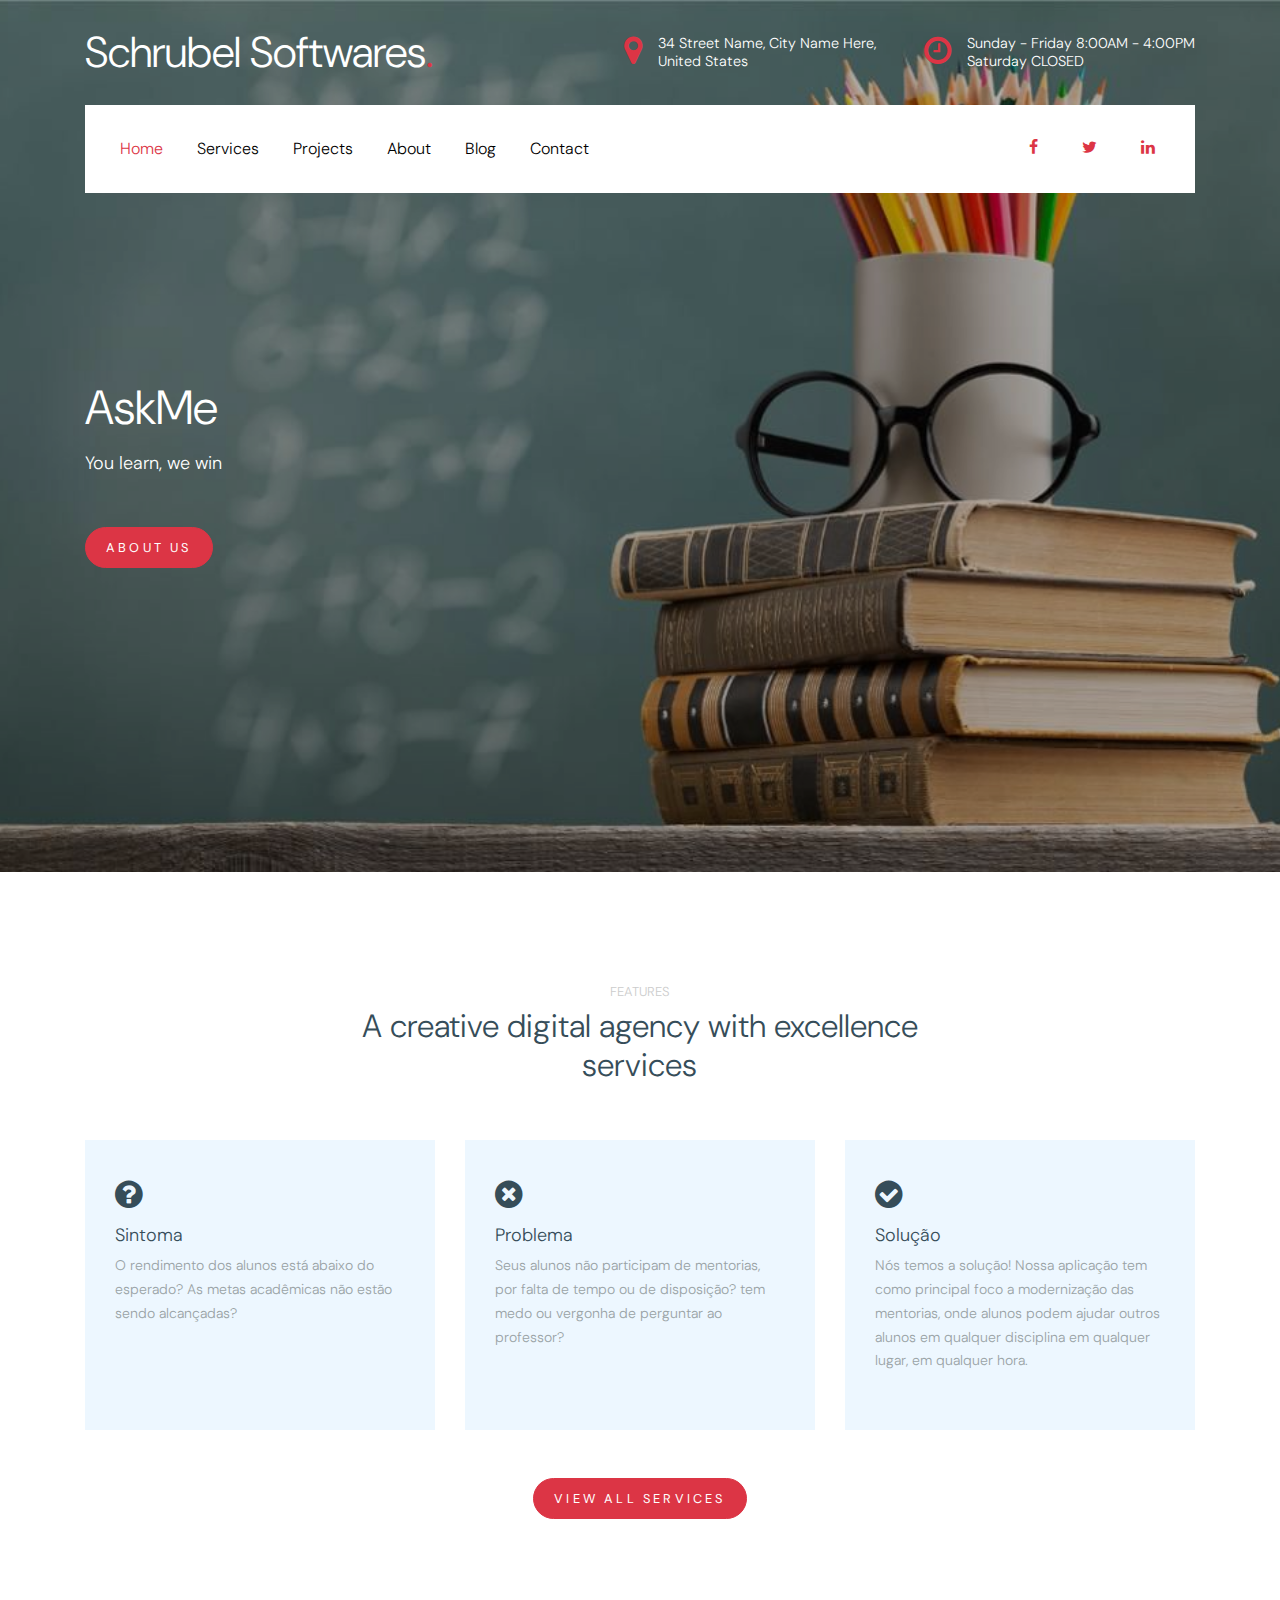
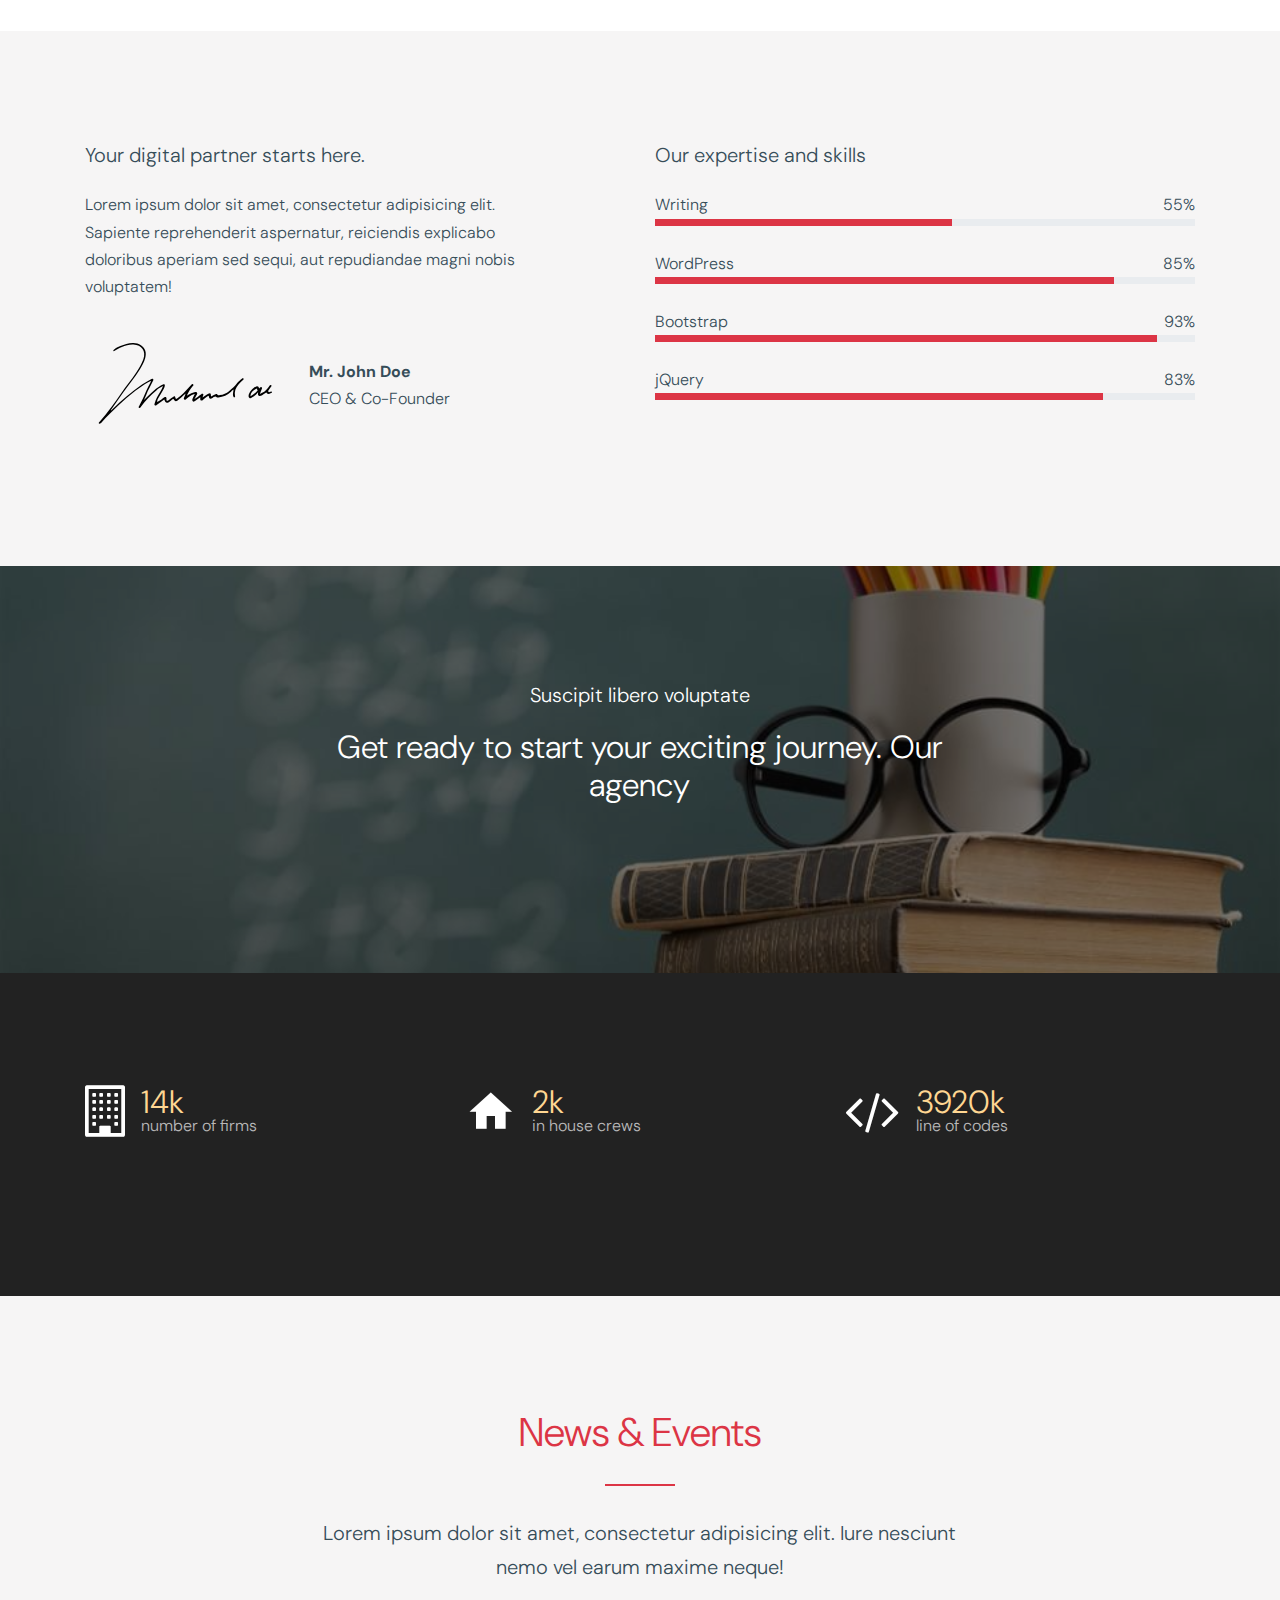
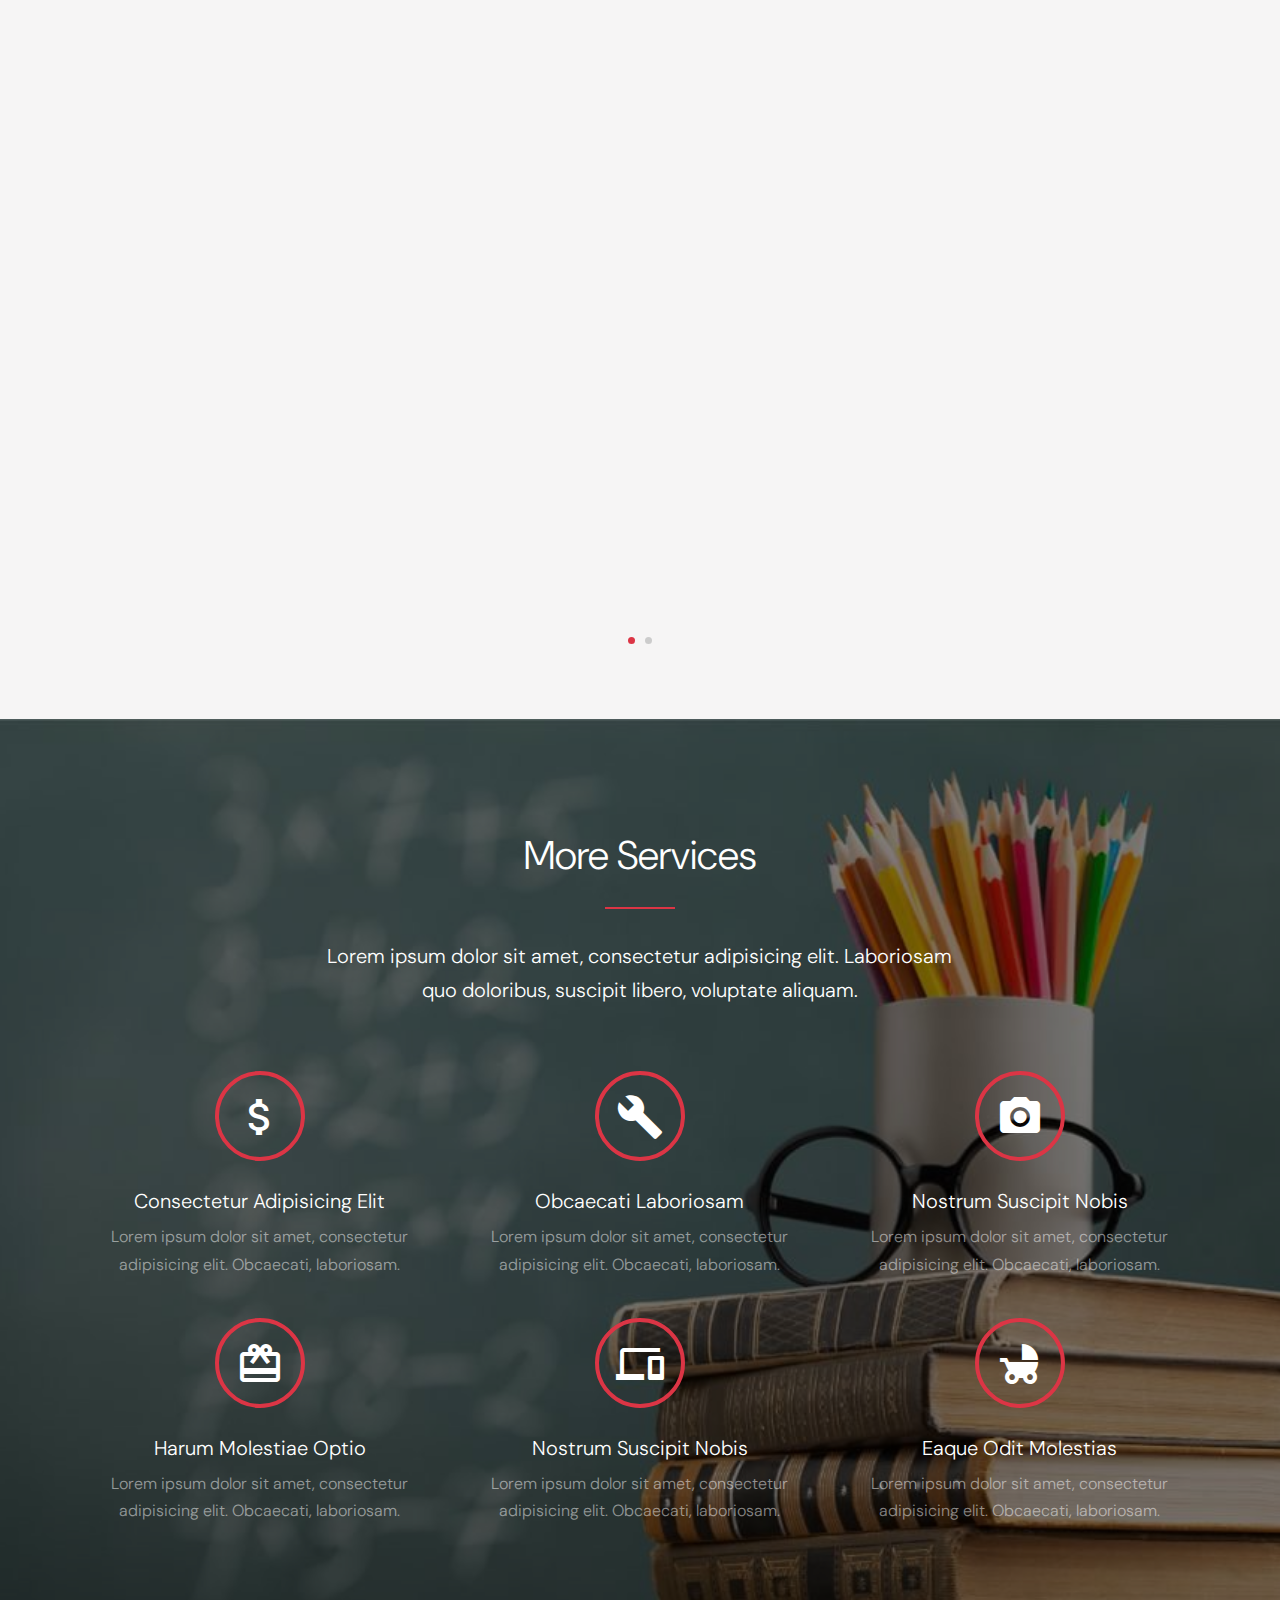
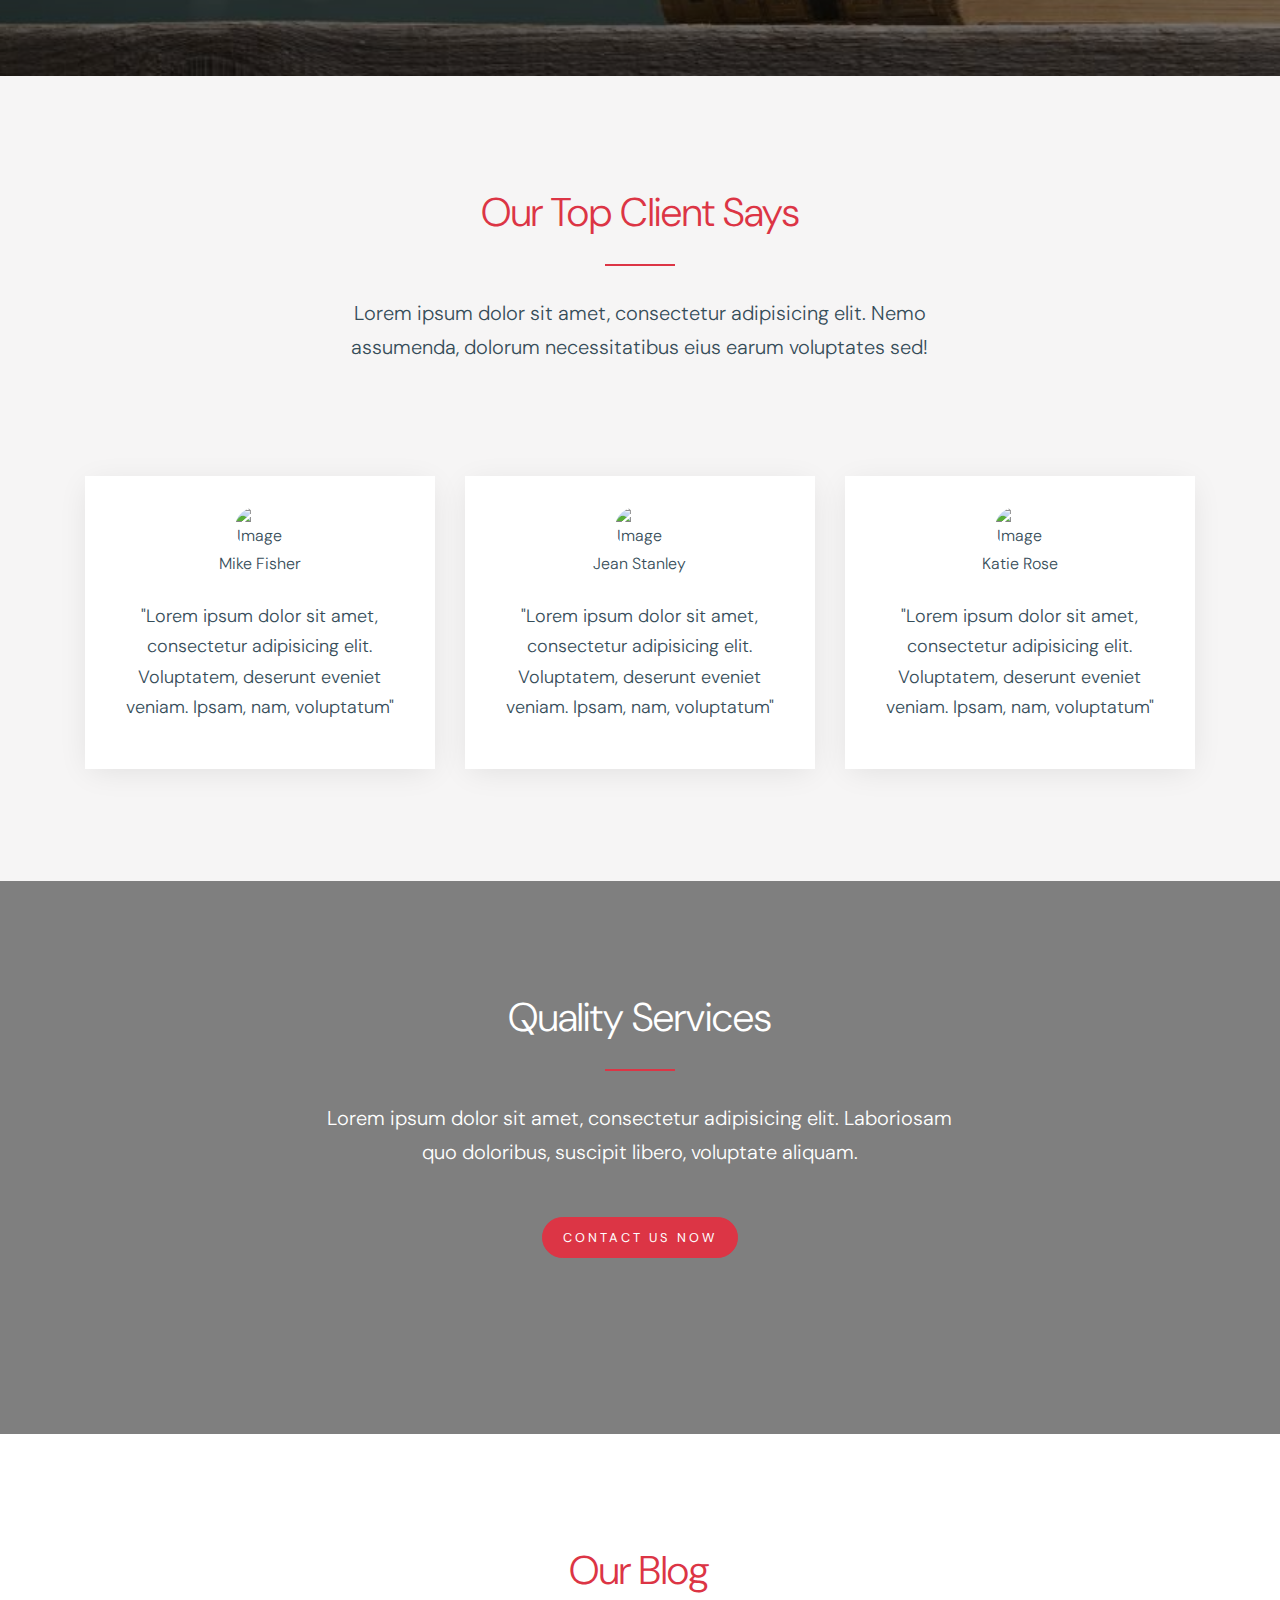
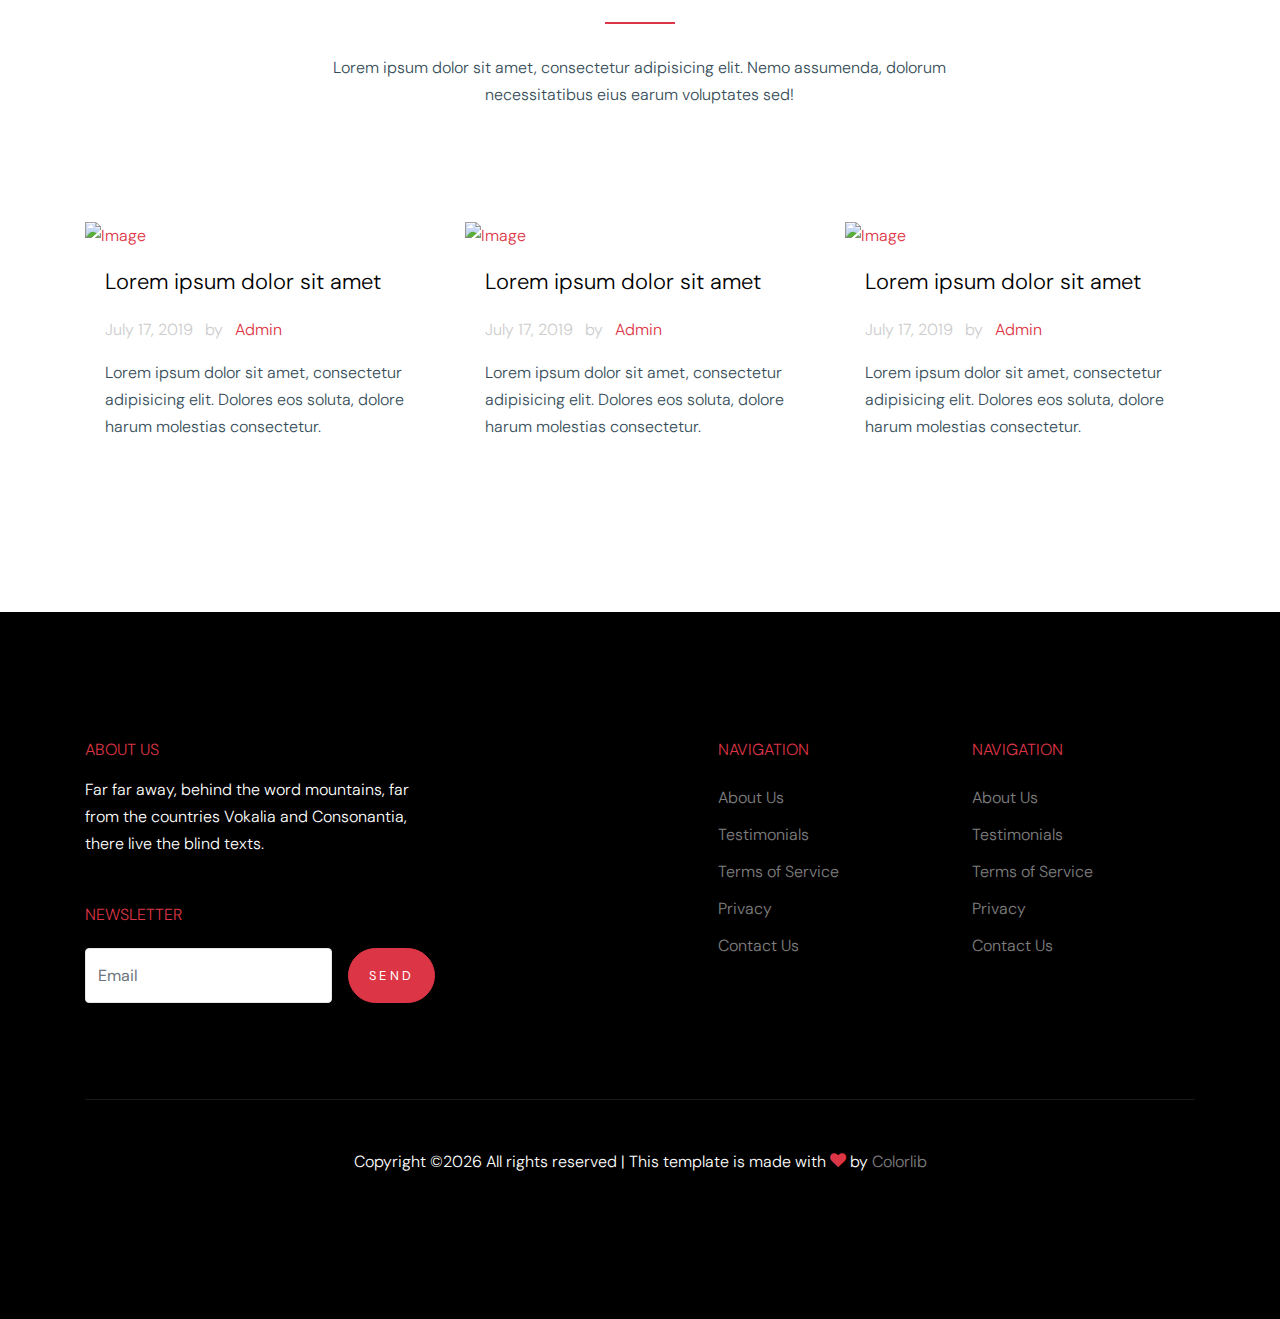
==== index.html @ fd8e3803 "add archives" ====
<!doctype html>
<html lang="en">

  <head>
    <title>Noxen &mdash; Website Template by Colorlib</title>
    <meta charset="utf-8">
    <meta name="viewport" content="width=device-width, initial-scale=1, shrink-to-fit=no">

    <link href="https://fonts.googleapis.com/css?family=DM+Sans:300,400,700&display=swap" rel="stylesheet">

    <link rel="stylesheet" href="fonts/icomoon/style.css">

    <link rel="stylesheet" href="css/bootstrap.min.css">
    <link rel="stylesheet" href="css/bootstrap-datepicker.css">
    <link rel="stylesheet" href="css/jquery.fancybox.min.css">
    <link rel="stylesheet" href="css/owl.carousel.min.css">
    <link rel="stylesheet" href="css/owl.theme.default.min.css">
    <link rel="stylesheet" href="fonts/flaticon/font/flaticon.css">
    <link rel="stylesheet" href="css/aos.css">

    <!-- MAIN CSS -->
    <link rel="stylesheet" href="css/style.css">

  </head>

  <body data-spy="scroll" data-target=".site-navbar-target" data-offset="300">

    
    <div class="site-wrap" id="home-section">

      <div class="site-mobile-menu site-navbar-target">
        <div class="site-mobile-menu-header">
          <div class="site-mobile-menu-close mt-3">
            <span class="icon-close2 js-menu-toggle"></span>
          </div>
        </div>
        <div class="site-mobile-menu-body"></div>
      </div>



      <header class="site-navbar site-navbar-target" role="banner">

        <div class="container mb-3">
          <div class="d-flex align-items-center">
            <div class="site-logo mr-auto">
              <a href="index.html">Schrubel Softwares<span class="text-primary">.</span></a>
            </div>
            <div class="site-quick-contact d-none d-lg-flex ml-auto ">
              <div class="d-flex site-info align-items-center mr-5">
                <span class="block-icon mr-3"><span class="icon-map-marker"></span></span>
                <span>34 Street Name, City Name Here, <br> United States</span>
              </div>
              <div class="d-flex site-info align-items-center">
                <span class="block-icon mr-3"><span class="icon-clock-o"></span></span>
                <span>Sunday - Friday 8:00AM - 4:00PM <br> Saturday CLOSED</span>
              </div>
              
            </div>
          </div>
        </div>


        <div class="container">
          <div class="menu-wrap d-flex align-items-center">
            <span class="d-inline-block d-lg-none"><a href="#" class="text-black site-menu-toggle js-menu-toggle py-5"><span class="icon-menu h3 text-black"></span></a></span>

              

              <nav class="site-navigation text-left mr-auto d-none d-lg-block" role="navigation">
                <ul class="site-menu main-menu js-clone-nav mr-auto ">
                  <li class="active"><a href="index.html" class="nav-link">Home</a></li>
                  <li><a href="services.html" class="nav-link">Services</a></li>
                  <li><a href="projects.html" class="nav-link">Projects</a></li>
                  <li><a href="about.html" class="nav-link">About</a></li>
                  <li><a href="blog.html" class="nav-link">Blog</a></li>
                  <li><a href="contact.html" class="nav-link">Contact</a></li>
                </ul>
              </nav>

              <div class="top-social ml-auto">
                <a href="#"><span class="icon-facebook"></span></a>
                <a href="#"><span class="icon-twitter"></span></a>
                <a href="#"><span class="icon-linkedin"></span></a>
              </div>
          </div>
        </div>

       

      </header>

    <div class="ftco-blocks-cover-1">
      <div class="site-section-cover overlay" data-stellar-background-ratio="0.5" style="background-image: url('images/fundo_index.jpg')">
        <div class="container">
          <div class="row align-items-center ">
            <div class="col-md-5 mt-5 pt-5">
              <h1 class="mb-3">AskMe</h1>
              <p>You learn, we win</p>
              <p class="mt-5"><a href="#" class="btn btn-primary">About Us</a></p>
            </div>
            <div class="col-md-6 ml-auto">
                <img src="" alt="" class="img-fluid">
              </div>
            </div>
          </div>
        </div>
      </div>
    </div>
    
    <div class="site-section">
      <div class="container">
        <div class="row justify-content-center text-center">
          <div class="col-md-7 mb-5">
            <h5 class="subtitle">Features</h5>
            <h2>A creative digital agency with excellence services</h2>
          </div>
        </div>
        <div class="row">
          <div class="col-md-6 col-lg-4 mb-4 mb-lg-0">
            <div class="feature-1">
              <span class="wrap-icon">
                <span class="icon-question-circle"></span>
              </span>
              <h3>Sintoma</h3>
              <p>O rendimento dos alunos está abaixo do esperado? As metas acadêmicas não estão sendo alcançadas?</p>
            </div>
          </div>
          <div class="col-md-6 col-lg-4 mb-4 mb-lg-0">
            <div class="feature-1">
              <span class="wrap-icon">
                <span class="icon-times-circle"></span>
              </span>
              <h3>Problema</h3>
              <p>Seus alunos não participam de mentorias, por falta de tempo ou de disposição? tem medo ou vergonha de perguntar ao professor?</p>
            </div>
          </div>
          <div class="col-md-6 col-lg-4 mb-4 mb-lg-0">
            <div class="feature-1">
              <span class="wrap-icon">
                <span class="icon-check-circle"></span>
              </span>
              <h3>Solução</h3>
              <p>Nós temos a solução! Nossa aplicação tem como principal foco a modernização das mentorias, onde alunos podem ajudar outros alunos em qualquer disciplina em qualquer lugar, em qualquer hora.</p>
            </div>
          </div>
        </div>
        <div class="row mt-5">
          <div class="col-lg-12 text-center">
            <a href="#" class="btn btn-primary">View All Services</a>
          </div>
        </div>
      </div>
    </div>




    <div class="site-section bg-light">
      <div class="container">
        <div class="row">
          <div class="col-md-5">
            <h2 class="h5 mb-4">Your digital partner starts here.</h2>
            <p>Lorem ipsum dolor sit amet, consectetur adipisicing elit. Sapiente reprehenderit aspernatur, reiciendis explicabo doloribus aperiam sed sequi, aut repudiandae magni nobis voluptatem!</p>

            <div class="d-flex align-items-center">
              <span class="sign mr-4">
                <img src="images/signature.svg" alt="" class="img-fluid">
              </span>
              <div>
                <span class="d-block font-weight-bold">Mr. John Doe</span>
                <span>CEO &amp; Co-Founder </span>
              </div>
            </div>
          </div>
          <div class="col-md-6 ml-auto">
            <h2 class="h5 mb-4">Our expertise and skills</h2>

            <div class="progress-wrap mb-4">
              <div class="d-flex">
                <span>Writing</span>
                <span class="ml-auto">55%</span>
              </div>
              <div class="progress rounded-0" style="height: 7px;">
                <div class="progress-bar" role="progressbar" style="width: 55%;" aria-valuenow="55" aria-valuemin="0" aria-valuemax="100"></div>
              </div>
            </div>

            <div class="progress-wrap mb-4">
              <div class="d-flex">
                <span>WordPress</span>
                <span class="ml-auto">85%</span>
              </div>
              <div class="progress rounded-0" style="height: 7px;">
                <div class="progress-bar" role="progressbar" style="width: 85%;" aria-valuenow="85" aria-valuemin="0" aria-valuemax="100"></div>
              </div>
            </div>

            <div class="progress-wrap mb-4">
              <div class="d-flex">
                <span>Bootstrap</span>
                <span class="ml-auto">93%</span>
              </div>
              <div class="progress rounded-0" style="height: 7px;">
                <div class="progress-bar" role="progressbar" style="width: 93%;" aria-valuenow="93" aria-valuemin="0" aria-valuemax="100"></div>
              </div>
            </div>

            <div class="progress-wrap mb-4">
              <div class="d-flex">
                <span>jQuery</span>
                <span class="ml-auto">83%</span>
              </div>
              <div class="progress rounded-0" style="height: 7px;">
                <div class="progress-bar" role="progressbar" style="width: 83%;" aria-valuenow="83" aria-valuemin="0" aria-valuemax="100"></div>
              </div>
            </div>

          </div>
        </div>
      </div>
    </div>

    <div class="site-section section-3" data-stellar-background-ratio="0.5" style="background-image: url('images/fundo_index.jpg');">
      <div class="container">
        <div class="row justify-content-center text-center">
          <div class="col-7 text-center mb-5">
            <p class="lead text-white">Suscipit libero voluptate</p>
            <h2 class="text-white">Get ready to start your exciting journey. Our agency</h2>
          </div>
        </div>
        
      </div>
    </div>

    <div class="site-section counter-wrap">
      <div class="container">
        <div class="row">
          <div class="col-md-6 col-lg-4 mb-5">
            <div class="d-flex align-items-center counter">
              <span class="icon-building-o wrap-icon mr-3"></span>
              <div class="text">
                <span class="d-block number">14k</span>
                <span class="caption">number of firms</span>
              </div>
            </div>
          </div>
          <div class="col-md-6 col-lg-4 mb-5">
            <div class="d-flex align-items-center counter">
              <span class="icon-home2 wrap-icon mr-3"></span>
              <div class="text">
                <span class="d-block number">2k</span>
                <span class="caption">in house crews</span>
              </div>
            </div>
          </div>
          <div class="col-md-6 col-lg-4 mb-5">
            <div class="d-flex align-items-center counter">
              <span class="icon-code wrap-icon mr-3"></span>
              <div class="text">
                <span class="d-block number">3920k</span>
                <span class="caption">line of codes</span>
              </div>
            </div>
          </div>
        </div>
      </div>
    </div>



    <div class="site-section bg-light">
      <div class="container">
        <div class="row justify-content-center  mb-5">
          <div class="col-md-7 text-center">
            <h3 class="section-heading text-center">News &amp; Events</h3>
            <p class="mb-5 lead">Lorem ipsum dolor sit amet, consectetur adipisicing elit. Iure nesciunt nemo vel earum maxime neque!</p>

          </div>

        </div>
        <div class="row">
          <div class="col-12">

            <div class="nonloop-block-13 owl-carousel">
              <div class="news-1" style="background-image: url('');">
                <div class="text">
                  <h3><a href="#">Consectetur adipisicing elit</a></h3>
                  <span class="category d-block mb-3">Web Development</span>
                  <p class="mb-4">Lorem ipsum dolor sit amet, consectetur adipisicing elit.</p>
                  <a href="#" class="d-block arrow-wrap"><span class="icon-arrow_forward"></span></a>
                </div>
              </div>

              <div class="news-1" style="background-image: url('');">
                <div class="text">
                  <h3><a href="#">Consectetur adipisicing elit</a></h3>
                  <span class="category d-block mb-3">Web Development</span>
                  <p class="mb-4">Lorem ipsum dolor sit amet, consectetur adipisicing elit.</p>
                  <a href="#" class="d-block arrow-wrap"><span class="icon-arrow_forward"></span></a>
                </div>
              </div>

              <div class="news-1" style="background-image: url('');">
                <div class="text">
                  <h3><a href="#">Consectetur adipisicing elit</a></h3>
                  <span class="category d-block mb-3">Web Development</span>
                  <p class="mb-4">Lorem ipsum dolor sit amet, consectetur adipisicing elit.</p>
                  <a href="#" class="d-block arrow-wrap"><span class="icon-arrow_forward"></span></a>
                </div>
              </div>

              <div class="news-1" style="background-image: url('');">
                <div class="text">
                  <h3><a href="#">Consectetur adipisicing elit</a></h3>
                  <span class="category d-block mb-3">Web Development</span>
                  <p class="mb-4">Lorem ipsum dolor sit amet, consectetur adipisicing elit.</p>
                  <a href="#" class="d-block arrow-wrap"><span class="icon-arrow_forward"></span></a>
                </div>
              </div>
            </div>
            
          </div>
        </div>
      </div>
    </div>


    

    <div class="site-section section-3" data-stellar-background-ratio="0.5" style="background-image: url('images/fundo_index.jpg');">
      <div class="container">
        <div class="row justify-content-center text-center">
          <div class="col-7 text-center mb-5">
            <h2 class="text-white section-heading primary-color-icon text-center">More Services</h2>
            <p class="lead text-white">Lorem ipsum dolor sit amet, consectetur adipisicing elit. Laboriosam quo doloribus, suscipit libero, voluptate aliquam.</p>
          </div>
        </div>
        <div class="row">
          <div class="col-lg-4 col-md-6 mb-4">
            <div class="service-1">
              <span class="service-1-icon">
                <span class="icon-attach_money"></span>
              </span>
              <div class="service-1-contents">
                <h3>Consectetur Adipisicing Elit</h3>
                <p>Lorem ipsum dolor sit amet, consectetur adipisicing elit. Obcaecati, laboriosam.</p>
              </div>
            </div>
          </div>
          <div class="col-lg-4 col-md-6 mb-4">
            <div class="service-1">
              <span class="service-1-icon">
                <span class="icon-build"></span>
              </span>
              <div class="service-1-contents">
                <h3>Obcaecati Laboriosam</h3>
                <p>Lorem ipsum dolor sit amet, consectetur adipisicing elit. Obcaecati, laboriosam.</p>
              </div>
            </div>
          </div>
          <div class="col-lg-4 col-md-6 mb-4">
            <div class="service-1">
              <span class="service-1-icon">
                <span class="icon-photo_camera"></span>
              </span>
              <div class="service-1-contents">
                <h3>Nostrum Suscipit Nobis</h3>
                <p>Lorem ipsum dolor sit amet, consectetur adipisicing elit. Obcaecati, laboriosam.</p>
              </div>
            </div>
          </div>

          <div class="col-lg-4 col-md-6 mb-4">
            <div class="service-1">
              <span class="service-1-icon">
                <span class="icon-redeem"></span>
              </span>
              <div class="service-1-contents">
                <h3>Harum Molestiae Optio</h3>
                <p>Lorem ipsum dolor sit amet, consectetur adipisicing elit. Obcaecati, laboriosam.</p>
              </div>
            </div>
          </div>
          <div class="col-lg-4 col-md-6 mb-4">
            <div class="service-1">
              <span class="service-1-icon">
                <span class="icon-phonelink"></span>
              </span>
              <div class="service-1-contents">
                <h3>Nostrum Suscipit Nobis</h3>
                <p>Lorem ipsum dolor sit amet, consectetur adipisicing elit. Obcaecati, laboriosam.</p>
              </div>
            </div>
          </div>
          <div class="col-lg-4 col-md-6 mb-4">
            <div class="service-1">
              <span class="service-1-icon">
                <span class="icon-child_friendly"></span>
              </span>
              <div class="service-1-contents">
                <h3>Eaque Odit Molestias</h3>
                <p>Lorem ipsum dolor sit amet, consectetur adipisicing elit. Obcaecati, laboriosam.</p>
              </div>
            </div>
          </div>

        </div>
      </div>
    </div>


    
    
    <div class="site-section bg-light">
      <div class="container">
        <div class="row justify-content-center text-center mb-5">
          <div class="col-7 text-center mb-5">
            <h2 class="section-heading text-center">Our Top Client Says</h2>
            <p class="lead">Lorem ipsum dolor sit amet, consectetur adipisicing elit. Nemo assumenda, dolorum necessitatibus eius earum voluptates sed!</p>
          </div>
        </div>
        <div class="row">
          <div class="col-lg-4 mb-4 mb-lg-0">
            <div class="testimonial-2 text-center">
              <div class="v-card mb-4 text-center">
                <img src="" alt="Image" class="img-fluid mx-auto d-block">
                <span>Mike Fisher</span>
              </div>
              <blockquote>
                <p>"Lorem ipsum dolor sit amet, consectetur adipisicing elit. Voluptatem, deserunt eveniet veniam. Ipsam, nam, voluptatum"</p>
              </blockquote>
              
            </div>
          </div>
          <div class="col-lg-4 mb-4 mb-lg-0">
            <div class="testimonial-2 text-center">
              <div class="v-card mb-4 text-center">
                <img src="" alt="Image" class="img-fluid mx-auto d-block">
                <span>Jean Stanley</span>
              </div>
              <blockquote>
                <p>"Lorem ipsum dolor sit amet, consectetur adipisicing elit. Voluptatem, deserunt eveniet veniam. Ipsam, nam, voluptatum"</p>
              </blockquote>
              
            </div>
          </div>
          <div class="col-lg-4 mb-4 mb-lg-0">
            <div class="testimonial-2 text-center">
              <div class="v-card mb-4 text-center">
                <img src="" alt="Image" class="img-fluid mx-auto d-block">
                <span>Katie Rose</span>
              </div>
              <blockquote>
                <p>"Lorem ipsum dolor sit amet, consectetur adipisicing elit. Voluptatem, deserunt eveniet veniam. Ipsam, nam, voluptatum"</p>
              </blockquote>
              
            </div>
          </div>
        </div>
      </div>
    </div>

    <div class="site-section section-3" data-stellar-background-ratio="0.5" style="background-image: url('');">
      <div class="container">
        <div class="row justify-content-center text-center">
          <div class="col-7 text-center mb-5">
            <h2 class="text-white section-heading primary-color-icon text-center">Quality Services</h2>
            <p class="lead text-white mb-5">Lorem ipsum dolor sit amet, consectetur adipisicing elit. Laboriosam quo doloribus, suscipit libero, voluptate aliquam.</p>
            <p><a href="#" class="btn btn-primary">Contact Us Now</a></p>
          </div>
        </div>
      </div>
    </div>


    <div class="site-section bg-white">
      <div class="container">
        <div class="row justify-content-center text-center mb-5">
          <div class="col-7 text-center mb-5">
            <h2 class="section-heading text-center">Our Blog</h2>
            <p>Lorem ipsum dolor sit amet, consectetur adipisicing elit. Nemo assumenda, dolorum necessitatibus eius earum voluptates sed!</p>
          </div>
        </div>

        <div class="row">
          <div class="col-lg-4 col-md-6 mb-4">
            <div class="post-entry-1 h-100">
              <a href="single.html">
                <img src="" alt="Image"
                 class="img-fluid">
              </a>
              <div class="post-entry-1-contents">
                
                <h2><a href="single.html">Lorem ipsum dolor sit amet</a></h2>
                <span class="meta d-inline-block mb-3">July 17, 2019 <span class="mx-2">by</span> <a href="#">Admin</a></span>
                <p>Lorem ipsum dolor sit amet, consectetur adipisicing elit. Dolores eos soluta, dolore harum molestias consectetur.</p>
              </div>
            </div>
          </div>
          <div class="col-lg-4 col-md-6 mb-4">
            <div class="post-entry-1 h-100">
              <a href="single.html">
                <img src="" alt="Image"
                 class="img-fluid">
              </a>
              <div class="post-entry-1-contents">
                
                <h2><a href="single.html">Lorem ipsum dolor sit amet</a></h2>
                <span class="meta d-inline-block mb-3">July 17, 2019 <span class="mx-2">by</span> <a href="#">Admin</a></span>
                <p>Lorem ipsum dolor sit amet, consectetur adipisicing elit. Dolores eos soluta, dolore harum molestias consectetur.</p>
              </div>
            </div>
          </div>

          <div class="col-lg-4 col-md-6 mb-4">
            <div class="post-entry-1 h-100">
              <a href="single.html">
                <img src="" alt="Image"
                 class="img-fluid">
              </a>
              <div class="post-entry-1-contents">
                
                <h2><a href="single.html">Lorem ipsum dolor sit amet</a></h2>
                <span class="meta d-inline-block mb-3">July 17, 2019 <span class="mx-2">by</span> <a href="#">Admin</a></span>
                <p>Lorem ipsum dolor sit amet, consectetur adipisicing elit. Dolores eos soluta, dolore harum molestias consectetur.</p>
              </div>
            </div>
          </div>
        </div>
      </div>
    </div>


    

    

    <footer class="site-footer">
      <div class="container">
        <div class="row">
          <div class="col-lg-4">
            <h2 class="footer-heading mb-3">About Us</h2>
                <p class="mb-5">Far far away, behind the word mountains, far from the countries Vokalia and Consonantia, there live the blind texts. </p>

                <h2 class="footer-heading mb-4">Newsletter</h2>
                <form action="#" class="d-flex" class="subscribe">
                  <input type="text" class="form-control mr-3" placeholder="Email">
                  <input type="submit" value="Send" class="btn btn-primary">
                </form>
          </div>
          <div class="col-lg-8 ml-auto">
            <div class="row">
              <div class="col-lg-4 ml-auto">
                <h2 class="footer-heading mb-4">Navigation</h2>
                <ul class="list-unstyled">
                  <li><a href="#">About Us</a></li>
                  <li><a href="#">Testimonials</a></li>
                  <li><a href="#">Terms of Service</a></li>
                  <li><a href="#">Privacy</a></li>
                  <li><a href="#">Contact Us</a></li>
                </ul>
              </div>
              <div class="col-lg-4">
                <h2 class="footer-heading mb-4">Navigation</h2>
                <ul class="list-unstyled">
                  <li><a href="#">About Us</a></li>
                  <li><a href="#">Testimonials</a></li>
                  <li><a href="#">Terms of Service</a></li>
                  <li><a href="#">Privacy</a></li>
                  <li><a href="#">Contact Us</a></li>
                </ul>
                
              </div>

              
              
            </div>
          </div>
        </div>
        <div class="row pt-5 mt-5 text-center">
          <div class="col-md-12">
            <div class="border-top pt-5">
              <p>
            <!-- Link back to Colorlib can't be removed. Template is licensed under CC BY 3.0. -->
            Copyright &copy;<script>document.write(new Date().getFullYear());</script> All rights reserved | This template is made with <i class="icon-heart text-danger" aria-hidden="true"></i> by <a href="https://colorlib.com" target="_blank" >Colorlib</a>
            <!-- Link back to Colorlib can't be removed. Template is licensed under CC BY 3.0. -->
            </p>
            </div>
          </div>

        </div>
      </div>
    </footer>

    </div>

    <script src="js/jquery-3.3.1.min.js"></script>
    <script src="js/jquery-migrate-3.0.0.js"></script>
    <script src="js/popper.min.js"></script>
    <script src="js/bootstrap.min.js"></script>
    <script src="js/owl.carousel.min.js"></script>
    <script src="js/jquery.sticky.js"></script>
    <script src="js/jquery.waypoints.min.js"></script>
    <script src="js/jquery.animateNumber.min.js"></script>
    <script src="js/jquery.fancybox.min.js"></script>
    <script src="js/jquery.stellar.min.js"></script>
    <script src="js/jquery.easing.1.3.js"></script>
    <script src="js/bootstrap-datepicker.min.js"></script>
    <script src="js/aos.js"></script>

    <script src="js/main.js"></script>

  </body>

</html>
---- fonts/icomoon/style.css ----
@font-face {
  font-family: 'icomoon';
  src:  url('fonts/icomoon.eot?10si43');
  src:  url('fonts/icomoon.eot?10si43#iefix') format('embedded-opentype'),
    url('fonts/icomoon.ttf?10si43') format('truetype'),
    url('fonts/icomoon.woff?10si43') format('woff'),
    url('fonts/icomoon.svg?10si43#icomoon') format('svg');
  font-weight: normal;
  font-style: normal;
}

[class^="icon-"], [class*=" icon-"] {
  /* use !important to prevent issues with browser extensions that change fonts */
  font-family: 'icomoon' !important;
  speak: none;
  font-style: normal;
  font-weight: normal;
  font-variant: normal;
  text-transform: none;
  line-height: 1;

  /* Better Font Rendering =========== */
  -webkit-font-smoothing: antialiased;
  -moz-osx-font-smoothing: grayscale;
}

.icon-asterisk:before {
  content: "\f069";
}
.icon-plus:before {
  content: "\f067";
}
.icon-question:before {
  content: "\f128";
}
.icon-minus:before {
  content: "\f068";
}
.icon-glass:before {
  content: "\f000";
}
.icon-music:before {
  content: "\f001";
}
.icon-search:before {
  content: "\f002";
}
.icon-envelope-o:before {
  content: "\f003";
}
.icon-heart:before {
  content: "\f004";
}
.icon-star:before {
  content: "\f005";
}
.icon-star-o:before {
  content: "\f006";
}
.icon-user:before {
  content: "\f007";
}
.icon-film:before {
  content: "\f008";
}
.icon-th-large:before {
  content: "\f009";
}
.icon-th:before {
  content: "\f00a";
}
.icon-th-list:before {
  content: "\f00b";
}
.icon-check:before {
  content: "\f00c";
}
.icon-close:before {
  content: "\f00d";
}
.icon-remove:before {
  content: "\f00d";
}
.icon-times:before {
  content: "\f00d";
}
.icon-search-plus:before {
  content: "\f00e";
}
.icon-search-minus:before {
  content: "\f010";
}
.icon-power-off:before {
  content: "\f011";
}
.icon-signal:before {
  content: "\f012";
}
.icon-cog:before {
  content: "\f013";
}
.icon-gear:before {
  content: "\f013";
}
.icon-trash-o:before {
  content: "\f014";
}
.icon-home:before {
  content: "\f015";
}
.icon-file-o:before {
  content: "\f016";
}
.icon-clock-o:before {
  content: "\f017";
}
.icon-road:before {
  content: "\f018";
}
.icon-download:before {
  content: "\f019";
}
.icon-arrow-circle-o-down:before {
  content: "\f01a";
}
.icon-arrow-circle-o-up:before {
  content: "\f01b";
}
.icon-inbox:before {
  content: "\f01c";
}
.icon-play-circle-o:before {
  content: "\f01d";
}
.icon-repeat:before {
  content: "\f01e";
}
.icon-rotate-right:before {
  content: "\f01e";
}
.icon-refresh:before {
  content: "\f021";
}
.icon-list-alt:before {
  content: "\f022";
}
.icon-lock:before {
  content: "\f023";
}
.icon-flag:before {
  content: "\f024";
}
.icon-headphones:before {
  content: "\f025";
}
.icon-volume-off:before {
  content: "\f026";
}
.icon-volume-down:before {
  content: "\f027";
}
.icon-volume-up:before {
  content: "\f028";
}
.icon-qrcode:before {
  content: "\f029";
}
.icon-barcode:before {
  content: "\f02a";
}
.icon-tag:before {
  content: "\f02b";
}
.icon-tags:before {
  content: "\f02c";
}
.icon-book:before {
  content: "\f02d";
}
.icon-bookmark:before {
  content: "\f02e";
}
.icon-print:before {
  content: "\f02f";
}
.icon-camera:before {
  content: "\f030";
}
.icon-font:before {
  content: "\f031";
}
.icon-bold:before {
  content: "\f032";
}
.icon-italic:before {
  content: "\f033";
}
.icon-text-height:before {
  content: "\f034";
}
.icon-text-width:before {
  content: "\f035";
}
.icon-align-left:before {
  content: "\f036";
}
.icon-align-center:before {
  content: "\f037";
}
.icon-align-right:before {
  content: "\f038";
}
.icon-align-justify:before {
  content: "\f039";
}
.icon-list:before {
  content: "\f03a";
}
.icon-dedent:before {
  content: "\f03b";
}
.icon-outdent:before {
  content: "\f03b";
}
.icon-indent:before {
  content: "\f03c";
}
.icon-video-camera:before {
  content: "\f03d";
}
.icon-image:before {
  content: "\f03e";
}
.icon-photo:before {
  content: "\f03e";
}
.icon-picture-o:before {
  content: "\f03e";
}
.icon-pencil:before {
  content: "\f040";
}
.icon-map-marker:before {
  content: "\f041";
}
.icon-adjust:before {
  content: "\f042";
}
.icon-tint:before {
  content: "\f043";
}
.icon-edit:before {
  content: "\f044";
}
.icon-pencil-square-o:before {
  content: "\f044";
}
.icon-share-square-o:before {
  content: "\f045";
}
.icon-check-square-o:before {
  content: "\f046";
}
.icon-arrows:before {
  content: "\f047";
}
.icon-step-backward:before {
  content: "\f048";
}
.icon-fast-backward:before {
  content: "\f049";
}
.icon-backward:before {
  content: "\f04a";
}
.icon-play:before {
  content: "\f04b";
}
.icon-pause:before {
  content: "\f04c";
}
.icon-stop:before {
  content: "\f04d";
}
.icon-forward:before {
  content: "\f04e";
}
.icon-fast-forward:before {
  content: "\f050";
}
.icon-step-forward:before {
  content: "\f051";
}
.icon-eject:before {
  content: "\f052";
}
.icon-chevron-left:before {
  content: "\f053";
}
.icon-chevron-right:before {
  content: "\f054";
}
.icon-plus-circle:before {
  content: "\f055";
}
.icon-minus-circle:before {
  content: "\f056";
}
.icon-times-circle:before {
  content: "\f057";
}
.icon-check-circle:before {
  content: "\f058";
}
.icon-question-circle:before {
  content: "\f059";
}
.icon-info-circle:before {
  content: "\f05a";
}
.icon-crosshairs:before {
  content: "\f05b";
}
.icon-times-circle-o:before {
  content: "\f05c";
}
.icon-check-circle-o:before {
  content: "\f05d";
}
.icon-ban:before {
  content: "\f05e";
}
.icon-arrow-left:before {
  content: "\f060";
}
.icon-arrow-right:before {
  content: "\f061";
}
.icon-arrow-up:before {
  content: "\f062";
}
.icon-arrow-down:before {
  content: "\f063";
}
.icon-mail-forward:before {
  content: "\f064";
}
.icon-share:before {
  content: "\f064";
}
.icon-expand:before {
  content: "\f065";
}
.icon-compress:before {
  content: "\f066";
}
.icon-exclamation-circle:before {
  content: "\f06a";
}
.icon-gift:before {
  content: "\f06b";
}
.icon-leaf:before {
  content: "\f06c";
}
.icon-fire:before {
  content: "\f06d";
}
.icon-eye:before {
  content: "\f06e";
}
.icon-eye-slash:before {
  content: "\f070";
}
.icon-exclamation-triangle:before {
  content: "\f071";
}
.icon-warning:before {
  content: "\f071";
}
.icon-plane:before {
  content: "\f072";
}
.icon-calendar:before {
  content: "\f073";
}
.icon-random:before {
  content: "\f074";
}
.icon-comment:before {
  content: "\f075";
}
.icon-magnet:before {
  content: "\f076";
}
.icon-chevron-up:before {
  content: "\f077";
}
.icon-chevron-down:before {
  content: "\f078";
}
.icon-retweet:before {
  content: "\f079";
}
.icon-shopping-cart:before {
  content: "\f07a";
}
.icon-folder:before {
  content: "\f07b";
}
.icon-folder-open:before {
  content: "\f07c";
}
.icon-arrows-v:before {
  content: "\f07d";
}
.icon-arrows-h:before {
  content: "\f07e";
}
.icon-bar-chart:before {
  content: "\f080";
}
.icon-bar-chart-o:before {
  content: "\f080";
}
.icon-twitter-square:before {
  content: "\f081";
}
.icon-facebook-square:before {
  content: "\f082";
}
.icon-camera-retro:before {
  content: "\f083";
}
.icon-key:before {
  content: "\f084";
}
.icon-cogs:before {
  content: "\f085";
}
.icon-gears:before {
  content: "\f085";
}
.icon-comments:before {
  content: "\f086";
}
.icon-thumbs-o-up:before {
  content: "\f087";
}
.icon-thumbs-o-down:before {
  content: "\f088";
}
.icon-star-half:before {
  content: "\f089";
}
.icon-heart-o:before {
  content: "\f08a";
}
.icon-sign-out:before {
  content: "\f08b";
}
.icon-linkedin-square:before {
  content: "\f08c";
}
.icon-thumb-tack:before {
  content: "\f08d";
}
.icon-external-link:before {
  content: "\f08e";
}
.icon-sign-in:before {
  content: "\f090";
}
.icon-trophy:before {
  content: "\f091";
}
.icon-github-square:before {
  content: "\f092";
}
.icon-upload:before {
  content: "\f093";
}
.icon-lemon-o:before {
  content: "\f094";
}
.icon-phone:before {
  content: "\f095";
}
.icon-square-o:before {
  content: "\f096";
}
.icon-bookmark-o:before {
  content: "\f097";
}
.icon-phone-square:before {
  content: "\f098";
}
.icon-twitter:before {
  content: "\f099";
}
.icon-facebook:before {
  content: "\f09a";
}
.icon-facebook-f:before {
  content: "\f09a";
}
.icon-github:before {
  content: "\f09b";
}
.icon-unlock:before {
  content: "\f09c";
}
.icon-credit-card:before {
  content: "\f09d";
}
.icon-feed:before {
  content: "\f09e";
}
.icon-rss:before {
  content: "\f09e";
}
.icon-hdd-o:before {
  content: "\f0a0";
}
.icon-bullhorn:before {
  content: "\f0a1";
}
.icon-bell-o:before {
  content: "\f0a2";
}
.icon-certificate:before {
  content: "\f0a3";
}
.icon-hand-o-right:before {
  content: "\f0a4";
}
.icon-hand-o-left:before {
  content: "\f0a5";
}
.icon-hand-o-up:before {
  content: "\f0a6";
}
.icon-hand-o-down:before {
  content: "\f0a7";
}
.icon-arrow-circle-left:before {
  content: "\f0a8";
}
.icon-arrow-circle-right:before {
  content: "\f0a9";
}
.icon-arrow-circle-up:before {
  content: "\f0aa";
}
.icon-arrow-circle-down:before {
  content: "\f0ab";
}
.icon-globe:before {
  content: "\f0ac";
}
.icon-wrench:before {
  content: "\f0ad";
}
.icon-tasks:before {
  content: "\f0ae";
}
.icon-filter:before {
  content: "\f0b0";
}
.icon-briefcase:before {
  content: "\f0b1";
}
.icon-arrows-alt:before {
  content: "\f0b2";
}
.icon-group:before {
  content: "\f0c0";
}
.icon-users:before {
  content: "\f0c0";
}
.icon-chain:before {
  content: "\f0c1";
}
.icon-link:before {
  content: "\f0c1";
}
.icon-cloud:before {
  content: "\f0c2";
}
.icon-flask:before {
  content: "\f0c3";
}
.icon-cut:before {
  content: "\f0c4";
}
.icon-scissors:before {
  content: "\f0c4";
}
.icon-copy:before {
  content: "\f0c5";
}
.icon-files-o:before {
  content: "\f0c5";
}
.icon-paperclip:before {
  content: "\f0c6";
}
.icon-floppy-o:before {
  content: "\f0c7";
}
.icon-save:before {
  content: "\f0c7";
}
.icon-square:before {
  content: "\f0c8";
}
.icon-bars:before {
  content: "\f0c9";
}
.icon-navicon:before {
  content: "\f0c9";
}
.icon-reorder:before {
  content: "\f0c9";
}
.icon-list-ul:before {
  content: "\f0ca";
}
.icon-list-ol:before {
  content: "\f0cb";
}
.icon-strikethrough:before {
  content: "\f0cc";
}
.icon-underline:before {
  content: "\f0cd";
}
.icon-table:before {
  content: "\f0ce";
}
.icon-magic:before {
  content: "\f0d0";
}
.icon-truck:before {
  content: "\f0d1";
}
.icon-pinterest:before {
  content: "\f0d2";
}
.icon-pinterest-square:before {
  content: "\f0d3";
}
.icon-google-plus-square:before {
  content: "\f0d4";
}
.icon-google-plus:before {
  content: "\f0d5";
}
.icon-money:before {
  content: "\f0d6";
}
.icon-caret-down:before {
  content: "\f0d7";
}
.icon-caret-up:before {
  content: "\f0d8";
}
.icon-caret-left:before {
  content: "\f0d9";
}
.icon-caret-right:before {
  content: "\f0da";
}
.icon-columns:before {
  content: "\f0db";
}
.icon-sort:before {
  content: "\f0dc";
}
.icon-unsorted:before {
  content: "\f0dc";
}
.icon-sort-desc:before {
  content: "\f0dd";
}
.icon-sort-down:before {
  content: "\f0dd";
}
.icon-sort-asc:before {
  content: "\f0de";
}
.icon-sort-up:before {
  content: "\f0de";
}
.icon-envelope:before {
  content: "\f0e0";
}
.icon-linkedin:before {
  content: "\f0e1";
}
.icon-rotate-left:before {
  content: "\f0e2";
}
.icon-undo:before {
  content: "\f0e2";
}
.icon-gavel:before {
  content: "\f0e3";
}
.icon-legal:before {
  content: "\f0e3";
}
.icon-dashboard:before {
  content: "\f0e4";
}
.icon-tachometer:before {
  content: "\f0e4";
}
.icon-comment-o:before {
  content: "\f0e5";
}
.icon-comments-o:before {
  content: "\f0e6";
}
.icon-bolt:before {
  content: "\f0e7";
}
.icon-flash:before {
  content: "\f0e7";
}
.icon-sitemap:before {
  content: "\f0e8";
}
.icon-umbrella:before {
  content: "\f0e9";
}
.icon-clipboard:before {
  content: "\f0ea";
}
.icon-paste:before {
  content: "\f0ea";
}
.icon-lightbulb-o:before {
  content: "\f0eb";
}
.icon-exchange:before {
  content: "\f0ec";
}
.icon-cloud-download:before {
  content: "\f0ed";
}
.icon-cloud-upload:before {
  content: "\f0ee";
}
.icon-user-md:before {
  content: "\f0f0";
}
.icon-stethoscope:before {
  content: "\f0f1";
}
.icon-suitcase:before {
  content: "\f0f2";
}
.icon-bell:before {
  content: "\f0f3";
}
.icon-coffee:before {
  content: "\f0f4";
}
.icon-cutlery:before {
  content: "\f0f5";
}
.icon-file-text-o:before {
  content: "\f0f6";
}
.icon-building-o:before {
  content: "\f0f7";
}
.icon-hospital-o:before {
  content: "\f0f8";
}
.icon-ambulance:before {
  content: "\f0f9";
}
.icon-medkit:before {
  content: "\f0fa";
}
.icon-fighter-jet:before {
  content: "\f0fb";
}
.icon-beer:before {
  content: "\f0fc";
}
.icon-h-square:before {
  content: "\f0fd";
}
.icon-plus-square:before {
  content: "\f0fe";
}
.icon-angle-double-left:before {
  content: "\f100";
}
.icon-angle-double-right:before {
  content: "\f101";
}
.icon-angle-double-up:before {
  content: "\f102";
}
.icon-angle-double-down:before {
  content: "\f103";
}
.icon-angle-left:before {
  content: "\f104";
}
.icon-angle-right:before {
  content: "\f105";
}
.icon-angle-up:before {
  content: "\f106";
}
.icon-angle-down:before {
  content: "\f107";
}
.icon-desktop:before {
  content: "\f108";
}
.icon-laptop:before {
  content: "\f109";
}
.icon-tablet:before {
  content: "\f10a";
}
.icon-mobile:before {
  content: "\f10b";
}
.icon-mobile-phone:before {
  content: "\f10b";
}
.icon-circle-o:before {
  content: "\f10c";
}
.icon-quote-left:before {
  content: "\f10d";
}
.icon-quote-right:before {
  content: "\f10e";
}
.icon-spinner:before {
  content: "\f110";
}
.icon-circle:before {
  content: "\f111";
}
.icon-mail-reply:before {
  content: "\f112";
}
.icon-reply:before {
  content: "\f112";
}
.icon-github-alt:before {
  content: "\f113";
}
.icon-folder-o:before {
  content: "\f114";
}
.icon-folder-open-o:before {
  content: "\f115";
}
.icon-smile-o:before {
  content: "\f118";
}
.icon-frown-o:before {
  content: "\f119";
}
.icon-meh-o:before {
  content: "\f11a";
}
.icon-gamepad:before {
  content: "\f11b";
}
.icon-keyboard-o:before {
  content: "\f11c";
}
.icon-flag-o:before {
  content: "\f11d";
}
.icon-flag-checkered:before {
  content: "\f11e";
}
.icon-terminal:before {
  content: "\f120";
}
.icon-code:before {
  content: "\f121";
}
.icon-mail-reply-all:before {
  content: "\f122";
}
.icon-reply-all:before {
  content: "\f122";
}
.icon-star-half-empty:before {
  content: "\f123";
}
.icon-star-half-full:before {
  content: "\f123";
}
.icon-star-half-o:before {
  content: "\f123";
}
.icon-location-arrow:before {
  content: "\f124";
}
.icon-crop:before {
  content: "\f125";
}
.icon-code-fork:before {
  content: "\f126";
}
.icon-chain-broken:before {
  content: "\f127";
}
.icon-unlink:before {
  content: "\f127";
}
.icon-info:before {
  content: "\f129";
}
.icon-exclamation:before {
  content: "\f12a";
}
.icon-superscript:before {
  content: "\f12b";
}
.icon-subscript:before {
  content: "\f12c";
}
.icon-eraser:before {
  content: "\f12d";
}
.icon-puzzle-piece:before {
  content: "\f12e";
}
.icon-microphone:before {
  content: "\f130";
}
.icon-microphone-slash:before {
  content: "\f131";
}
.icon-shield:before {
  content: "\f132";
}
.icon-calendar-o:before {
  content: "\f133";
}
.icon-fire-extinguisher:before {
  content: "\f134";
}
.icon-rocket:before {
  content: "\f135";
}
.icon-maxcdn:before {
  content: "\f136";
}
.icon-chevron-circle-left:before {
  content: "\f137";
}
.icon-chevron-circle-right:before {
  content: "\f138";
}
.icon-chevron-circle-up:before {
  content: "\f139";
}
.icon-chevron-circle-down:before {
  content: "\f13a";
}
.icon-html5:before {
  content: "\f13b";
}
.icon-css3:before {
  content: "\f13c";
}
.icon-anchor:before {
  content: "\f13d";
}
.icon-unlock-alt:before {
  content: "\f13e";
}
.icon-bullseye:before {
  content: "\f140";
}
.icon-ellipsis-h:before {
  content: "\f141";
}
.icon-ellipsis-v:before {
  content: "\f142";
}
.icon-rss-square:before {
  content: "\f143";
}
.icon-play-circle:before {
  content: "\f144";
}
.icon-ticket:before {
  content: "\f145";
}
.icon-minus-square:before {
  content: "\f146";
}
.icon-minus-square-o:before {
  content: "\f147";
}
.icon-level-up:before {
  content: "\f148";
}
.icon-level-down:before {
  content: "\f149";
}
.icon-check-square:before {
  content: "\f14a";
}
.icon-pencil-square:before {
  content: "\f14b";
}
.icon-external-link-square:before {
  content: "\f14c";
}
.icon-share-square:before {
  content: "\f14d";
}
.icon-compass:before {
  content: "\f14e";
}
.icon-caret-square-o-down:before {
  content: "\f150";
}
.icon-toggle-down:before {
  content: "\f150";
}
.icon-caret-square-o-up:before {
  content: "\f151";
}
.icon-toggle-up:before {
  content: "\f151";
}
.icon-caret-square-o-right:before {
  content: "\f152";
}
.icon-toggle-right:before {
  content: "\f152";
}
.icon-eur:before {
  content: "\f153";
}
.icon-euro:before {
  content: "\f153";
}
.icon-gbp:before {
  content: "\f154";
}
.icon-dollar:before {
  content: "\f155";
}
.icon-usd:before {
  content: "\f155";
}
.icon-inr:before {
  content: "\f156";
}
.icon-rupee:before {
  content: "\f156";
}
.icon-cny:before {
  content: "\f157";
}
.icon-jpy:before {
  content: "\f157";
}
.icon-rmb:before {
  content: "\f157";
}
.icon-yen:before {
  content: "\f157";
}
.icon-rouble:before {
  content: "\f158";
}
.icon-rub:before {
  content: "\f158";
}
.icon-ruble:before {
  content: "\f158";
}
.icon-krw:before {
  content: "\f159";
}
.icon-won:before {
  content: "\f159";
}
.icon-bitcoin:before {
  content: "\f15a";
}
.icon-btc:before {
  content: "\f15a";
}
.icon-file:before {
  content: "\f15b";
}
.icon-file-text:before {
  content: "\f15c";
}
.icon-sort-alpha-asc:before {
  content: "\f15d";
}
.icon-sort-alpha-desc:before {
  content: "\f15e";
}
.icon-sort-amount-asc:before {
  content: "\f160";
}
.icon-sort-amount-desc:before {
  content: "\f161";
}
.icon-sort-numeric-asc:before {
  content: "\f162";
}
.icon-sort-numeric-desc:before {
  content: "\f163";
}
.icon-thumbs-up:before {
  content: "\f164";
}
.icon-thumbs-down:before {
  content: "\f165";
}
.icon-youtube-square:before {
  content: "\f166";
}
.icon-youtube:before {
  content: "\f167";
}
.icon-xing:before {
  content: "\f168";
}
.icon-xing-square:before {
  content: "\f169";
}
.icon-youtube-play:before {
  content: "\f16a";
}
.icon-dropbox:before {
  content: "\f16b";
}
.icon-stack-overflow:before {
  content: "\f16c";
}
.icon-instagram:before {
  content: "\f16d";
}
.icon-flickr:before {
  content: "\f16e";
}
.icon-adn:before {
  content: "\f170";
}
.icon-bitbucket:before {
  content: "\f171";
}
.icon-bitbucket-square:before {
  content: "\f172";
}
.icon-tumblr:before {
  content: "\f173";
}
.icon-tumblr-square:before {
  content: "\f174";
}
.icon-long-arrow-down:before {
  content: "\f175";
}
.icon-long-arrow-up:before {
  content: "\f176";
}
.icon-long-arrow-left:before {
  content: "\f177";
}
.icon-long-arrow-right:before {
  content: "\f178";
}
.icon-apple:before {
  content: "\f179";
}
.icon-windows:before {
  content: "\f17a";
}
.icon-android:before {
  content: "\f17b";
}
.icon-linux:before {
  content: "\f17c";
}
.icon-dribbble:before {
  content: "\f17d";
}
.icon-skype:before {
  content: "\f17e";
}
.icon-foursquare:before {
  content: "\f180";
}
.icon-trello:before {
  content: "\f181";
}
.icon-female:before {
  content: "\f182";
}
.icon-male:before {
  content: "\f183";
}
.icon-gittip:before {
  content: "\f184";
}
.icon-gratipay:before {
  content: "\f184";
}
.icon-sun-o:before {
  content: "\f185";
}
.icon-moon-o:before {
  content: "\f186";
}
.icon-archive:before {
  content: "\f187";
}
.icon-bug:before {
  content: "\f188";
}
.icon-vk:before {
  content: "\f189";
}
.icon-weibo:before {
  content: "\f18a";
}
.icon-renren:before {
  content: "\f18b";
}
.icon-pagelines:before {
  content: "\f18c";
}
.icon-stack-exchange:before {
  content: "\f18d";
}
.icon-arrow-circle-o-right:before {
  content: "\f18e";
}
.icon-arrow-circle-o-left:before {
  content: "\f190";
}
.icon-caret-square-o-left:before {
  content: "\f191";
}
.icon-toggle-left:before {
  content: "\f191";
}
.icon-dot-circle-o:before {
  content: "\f192";
}
.icon-wheelchair:before {
  content: "\f193";
}
.icon-vimeo-square:before {
  content: "\f194";
}
.icon-try:before {
  content: "\f195";
}
.icon-turkish-lira:before {
  content: "\f195";
}
.icon-plus-square-o:before {
  content: "\f196";
}
.icon-space-shuttle:before {
  content: "\f197";
}
.icon-slack:before {
  content: "\f198";
}
.icon-envelope-square:before {
  content: "\f199";
}
.icon-wordpress:before {
  content: "\f19a";
}
.icon-openid:before {
  content: "\f19b";
}
.icon-bank:before {
  content: "\f19c";
}
.icon-institution:before {
  content: "\f19c";
}
.icon-university:before {
  content: "\f19c";
}
.icon-graduation-cap:before {
  content: "\f19d";
}
.icon-mortar-board:before {
  content: "\f19d";
}
.icon-yahoo:before {
  content: "\f19e";
}
.icon-google:before {
  content: "\f1a0";
}
.icon-reddit:before {
  content: "\f1a1";
}
.icon-reddit-square:before {
  content: "\f1a2";
}
.icon-stumbleupon-circle:before {
  content: "\f1a3";
}
.icon-stumbleupon:before {
  content: "\f1a4";
}
.icon-delicious:before {
  content: "\f1a5";
}
.icon-digg:before {
  content: "\f1a6";
}
.icon-pied-piper-pp:before {
  content: "\f1a7";
}
.icon-pied-piper-alt:before {
  content: "\f1a8";
}
.icon-drupal:before {
  content: "\f1a9";
}
.icon-joomla:before {
  content: "\f1aa";
}
.icon-language:before {
  content: "\f1ab";
}
.icon-fax:before {
  content: "\f1ac";
}
.icon-building:before {
  content: "\f1ad";
}
.icon-child:before {
  content: "\f1ae";
}
.icon-paw:before {
  content: "\f1b0";
}
.icon-spoon:before {
  content: "\f1b1";
}
.icon-cube:before {
  content: "\f1b2";
}
.icon-cubes:before {
  content: "\f1b3";
}
.icon-behance:before {
  content: "\f1b4";
}
.icon-behance-square:before {
  content: "\f1b5";
}
.icon-steam:before {
  content: "\f1b6";
}
.icon-steam-square:before {
  content: "\f1b7";
}
.icon-recycle:before {
  content: "\f1b8";
}
.icon-automobile:before {
  content: "\f1b9";
}
.icon-car:before {
  content: "\f1b9";
}
.icon-cab:before {
  content: "\f1ba";
}
.icon-taxi:before {
  content: "\f1ba";
}
.icon-tree:before {
  content: "\f1bb";
}
.icon-spotify:before {
  content: "\f1bc";
}
.icon-deviantart:before {
  content: "\f1bd";
}
.icon-soundcloud:before {
  content: "\f1be";
}
.icon-database:before {
  content: "\f1c0";
}
.icon-file-pdf-o:before {
  content: "\f1c1";
}
.icon-file-word-o:before {
  content: "\f1c2";
}
.icon-file-excel-o:before {
  content: "\f1c3";
}
.icon-file-powerpoint-o:before {
  content: "\f1c4";
}
.icon-file-image-o:before {
  content: "\f1c5";
}
.icon-file-photo-o:before {
  content: "\f1c5";
}
.icon-file-picture-o:before {
  content: "\f1c5";
}
.icon-file-archive-o:before {
  content: "\f1c6";
}
.icon-file-zip-o:before {
  content: "\f1c6";
}
.icon-file-audio-o:before {
  content: "\f1c7";
}
.icon-file-sound-o:before {
  content: "\f1c7";
}
.icon-file-movie-o:before {
  content: "\f1c8";
}
.icon-file-video-o:before {
  content: "\f1c8";
}
.icon-file-code-o:before {
  content: "\f1c9";
}
.icon-vine:before {
  content: "\f1ca";
}
.icon-codepen:before {
  content: "\f1cb";
}
.icon-jsfiddle:before {
  content: "\f1cc";
}
.icon-life-bouy:before {
  content: "\f1cd";
}
.icon-life-buoy:before {
  content: "\f1cd";
}
.icon-life-ring:before {
  content: "\f1cd";
}
.icon-life-saver:before {
  content: "\f1cd";
}
.icon-support:before {
  content: "\f1cd";
}
.icon-circle-o-notch:before {
  content: "\f1ce";
}
.icon-ra:before {
  content: "\f1d0";
}
.icon-rebel:before {
  content: "\f1d0";
}
.icon-resistance:before {
  content: "\f1d0";
}
.icon-empire:before {
  content: "\f1d1";
}
.icon-ge:before {
  content: "\f1d1";
}
.icon-git-square:before {
  content: "\f1d2";
}
.icon-git:before {
  content: "\f1d3";
}
.icon-hacker-news:before {
  content: "\f1d4";
}
.icon-y-combinator-square:before {
  content: "\f1d4";
}
.icon-yc-square:before {
  content: "\f1d4";
}
.icon-tencent-weibo:before {
  content: "\f1d5";
}
.icon-qq:before {
  content: "\f1d6";
}
.icon-wechat:before {
  content: "\f1d7";
}
.icon-weixin:before {
  content: "\f1d7";
}
.icon-paper-plane:before {
  content: "\f1d8";
}
.icon-send:before {
  content: "\f1d8";
}
.icon-paper-plane-o:before {
  content: "\f1d9";
}
.icon-send-o:before {
  content: "\f1d9";
}
.icon-history:before {
  content: "\f1da";
}
.icon-circle-thin:before {
  content: "\f1db";
}
.icon-header:before {
  content: "\f1dc";
}
.icon-paragraph:before {
  content: "\f1dd";
}
.icon-sliders:before {
  content: "\f1de";
}
.icon-share-alt:before {
  content: "\f1e0";
}
.icon-share-alt-square:before {
  content: "\f1e1";
}
.icon-bomb:before {
  content: "\f1e2";
}
.icon-futbol-o:before {
  content: "\f1e3";
}
.icon-soccer-ball-o:before {
  content: "\f1e3";
}
.icon-tty:before {
  content: "\f1e4";
}
.icon-binoculars:before {
  content: "\f1e5";
}
.icon-plug:before {
  content: "\f1e6";
}
.icon-slideshare:before {
  content: "\f1e7";
}
.icon-twitch:before {
  content: "\f1e8";
}
.icon-yelp:before {
  content: "\f1e9";
}
.icon-newspaper-o:before {
  content: "\f1ea";
}
.icon-wifi:before {
  content: "\f1eb";
}
.icon-calculator:before {
  content: "\f1ec";
}
.icon-paypal:before {
  content: "\f1ed";
}
.icon-google-wallet:before {
  content: "\f1ee";
}
.icon-cc-visa:before {
  content: "\f1f0";
}
.icon-cc-mastercard:before {
  content: "\f1f1";
}
.icon-cc-discover:before {
  content: "\f1f2";
}
.icon-cc-amex:before {
  content: "\f1f3";
}
.icon-cc-paypal:before {
  content: "\f1f4";
}
.icon-cc-stripe:before {
  content: "\f1f5";
}
.icon-bell-slash:before {
  content: "\f1f6";
}
.icon-bell-slash-o:before {
  content: "\f1f7";
}
.icon-trash:before {
  content: "\f1f8";
}
.icon-copyright:before {
  content: "\f1f9";
}
.icon-at:before {
  content: "\f1fa";
}
.icon-eyedropper:before {
  content: "\f1fb";
}
.icon-paint-brush:before {
  content: "\f1fc";
}
.icon-birthday-cake:before {
  content: "\f1fd";
}
.icon-area-chart:before {
  content: "\f1fe";
}
.icon-pie-chart:before {
  content: "\f200";
}
.icon-line-chart:before {
  content: "\f201";
}
.icon-lastfm:before {
  content: "\f202";
}
.icon-lastfm-square:before {
  content: "\f203";
}
.icon-toggle-off:before {
  content: "\f204";
}
.icon-toggle-on:before {
  content: "\f205";
}
.icon-bicycle:before {
  content: "\f206";
}
.icon-bus:before {
  content: "\f207";
}
.icon-ioxhost:before {
  content: "\f208";
}
.icon-angellist:before {
  content: "\f209";
}
.icon-cc:before {
  content: "\f20a";
}
.icon-ils:before {
  content: "\f20b";
}
.icon-shekel:before {
  content: "\f20b";
}
.icon-sheqel:before {
  content: "\f20b";
}
.icon-meanpath:before {
  content: "\f20c";
}
.icon-buysellads:before {
  content: "\f20d";
}
.icon-connectdevelop:before {
  content: "\f20e";
}
.icon-dashcube:before {
  content: "\f210";
}
.icon-forumbee:before {
  content: "\f211";
}
.icon-leanpub:before {
  content: "\f212";
}
.icon-sellsy:before {
  content: "\f213";
}
.icon-shirtsinbulk:before {
  content: "\f214";
}
.icon-simplybuilt:before {
  content: "\f215";
}
.icon-skyatlas:before {
  content: "\f216";
}
.icon-cart-plus:before {
  content: "\f217";
}
.icon-cart-arrow-down:before {
  content: "\f218";
}
.icon-diamond:before {
  content: "\f219";
}
.icon-ship:before {
  content: "\f21a";
}
.icon-user-secret:before {
  content: "\f21b";
}
.icon-motorcycle:before {
  content: "\f21c";
}
.icon-street-view:before {
  content: "\f21d";
}
.icon-heartbeat:before {
  content: "\f21e";
}
.icon-venus:before {
  content: "\f221";
}
.icon-mars:before {
  content: "\f222";
}
.icon-mercury:before {
  content: "\f223";
}
.icon-intersex:before {
  content: "\f224";
}
.icon-transgender:before {
  content: "\f224";
}
.icon-transgender-alt:before {
  content: "\f225";
}
.icon-venus-double:before {
  content: "\f226";
}
.icon-mars-double:before {
  content: "\f227";
}
.icon-venus-mars:before {
  content: "\f228";
}
.icon-mars-stroke:before {
  content: "\f229";
}
.icon-mars-stroke-v:before {
  content: "\f22a";
}
.icon-mars-stroke-h:before {
  content: "\f22b";
}
.icon-neuter:before {
  content: "\f22c";
}
.icon-genderless:before {
  content: "\f22d";
}
.icon-facebook-official:before {
  content: "\f230";
}
.icon-pinterest-p:before {
  content: "\f231";
}
.icon-whatsapp:before {
  content: "\f232";
}
.icon-server:before {
  content: "\f233";
}
.icon-user-plus:before {
  content: "\f234";
}
.icon-user-times:before {
  content: "\f235";
}
.icon-bed:before {
  content: "\f236";
}
.icon-hotel:before {
  content: "\f236";
}
.icon-viacoin:before {
  content: "\f237";
}
.icon-train:before {
  content: "\f238";
}
.icon-subway:before {
  content: "\f239";
}
.icon-medium:before {
  content: "\f23a";
}
.icon-y-combinator:before {
  content: "\f23b";
}
.icon-yc:before {
  content: "\f23b";
}
.icon-optin-monster:before {
  content: "\f23c";
}
.icon-opencart:before {
  content: "\f23d";
}
.icon-expeditedssl:before {
  content: "\f23e";
}
.icon-battery:before {
  content: "\f240";
}
.icon-battery-4:before {
  content: "\f240";
}
.icon-battery-full:before {
  content: "\f240";
}
.icon-battery-3:before {
  content: "\f241";
}
.icon-battery-three-quarters:before {
  content: "\f241";
}
.icon-battery-2:before {
  content: "\f242";
}
.icon-battery-half:before {
  content: "\f242";
}
.icon-battery-1:before {
  content: "\f243";
}
.icon-battery-quarter:before {
  content: "\f243";
}
.icon-battery-0:before {
  content: "\f244";
}
.icon-battery-empty:before {
  content: "\f244";
}
.icon-mouse-pointer:before {
  content: "\f245";
}
.icon-i-cursor:before {
  content: "\f246";
}
.icon-object-group:before {
  content: "\f247";
}
.icon-object-ungroup:before {
  content: "\f248";
}
.icon-sticky-note:before {
  content: "\f249";
}
.icon-sticky-note-o:before {
  content: "\f24a";
}
.icon-cc-jcb:before {
  content: "\f24b";
}
.icon-cc-diners-club:before {
  content: "\f24c";
}
.icon-clone:before {
  content: "\f24d";
}
.icon-balance-scale:before {
  content: "\f24e";
}
.icon-hourglass-o:before {
  content: "\f250";
}
.icon-hourglass-1:before {
  content: "\f251";
}
.icon-hourglass-start:before {
  content: "\f251";
}
.icon-hourglass-2:before {
  content: "\f252";
}
.icon-hourglass-half:before {
  content: "\f252";
}
.icon-hourglass-3:before {
  content: "\f253";
}
.icon-hourglass-end:before {
  content: "\f253";
}
.icon-hourglass:before {
  content: "\f254";
}
.icon-hand-grab-o:before {
  content: "\f255";
}
.icon-hand-rock-o:before {
  content: "\f255";
}
.icon-hand-paper-o:before {
  content: "\f256";
}
.icon-hand-stop-o:before {
  content: "\f256";
}
.icon-hand-scissors-o:before {
  content: "\f257";
}
.icon-hand-lizard-o:before {
  content: "\f258";
}
.icon-hand-spock-o:before {
  content: "\f259";
}
.icon-hand-pointer-o:before {
  content: "\f25a";
}
.icon-hand-peace-o:before {
  content: "\f25b";
}
.icon-trademark:before {
  content: "\f25c";
}
.icon-registered:before {
  content: "\f25d";
}
.icon-creative-commons:before {
  content: "\f25e";
}
.icon-gg:before {
  content: "\f260";
}
.icon-gg-circle:before {
  content: "\f261";
}
.icon-tripadvisor:before {
  content: "\f262";
}
.icon-odnoklassniki:before {
  content: "\f263";
}
.icon-odnoklassniki-square:before {
  content: "\f264";
}
.icon-get-pocket:before {
  content: "\f265";
}
.icon-wikipedia-w:before {
  content: "\f266";
}
.icon-safari:before {
  content: "\f267";
}
.icon-chrome:before {
  content: "\f268";
}
.icon-firefox:before {
  content: "\f269";
}
.icon-opera:before {
  content: "\f26a";
}
.icon-internet-explorer:before {
  content: "\f26b";
}
.icon-television:before {
  content: "\f26c";
}
.icon-tv:before {
  content: "\f26c";
}
.icon-contao:before {
  content: "\f26d";
}
.icon-500px:before {
  content: "\f26e";
}
.icon-amazon:before {
  content: "\f270";
}
.icon-calendar-plus-o:before {
  content: "\f271";
}
.icon-calendar-minus-o:before {
  content: "\f272";
}
.icon-calendar-times-o:before {
  content: "\f273";
}
.icon-calendar-check-o:before {
  content: "\f274";
}
.icon-industry:before {
  content: "\f275";
}
.icon-map-pin:before {
  content: "\f276";
}
.icon-map-signs:before {
  content: "\f277";
}
.icon-map-o:before {
  content: "\f278";
}
.icon-map:before {
  content: "\f279";
}
.icon-commenting:before {
  content: "\f27a";
}
.icon-commenting-o:before {
  content: "\f27b";
}
.icon-houzz:before {
  content: "\f27c";
}
.icon-vimeo:before {
  content: "\f27d";
}
.icon-black-tie:before {
  content: "\f27e";
}
.icon-fonticons:before {
  content: "\f280";
}
.icon-reddit-alien:before {
  content: "\f281";
}
.icon-edge:before {
  content: "\f282";
}
.icon-credit-card-alt:before {
  content: "\f283";
}
.icon-codiepie:before {
  content: "\f284";
}
.icon-modx:before {
  content: "\f285";
}
.icon-fort-awesome:before {
  content: "\f286";
}
.icon-usb:before {
  content: "\f287";
}
.icon-product-hunt:before {
  content: "\f288";
}
.icon-mixcloud:before {
  content: "\f289";
}
.icon-scribd:before {
  content: "\f28a";
}
.icon-pause-circle:before {
  content: "\f28b";
}
.icon-pause-circle-o:before {
  content: "\f28c";
}
.icon-stop-circle:before {
  content: "\f28d";
}
.icon-stop-circle-o:before {
  content: "\f28e";
}
.icon-shopping-bag:before {
  content: "\f290";
}
.icon-shopping-basket:before {
  content: "\f291";
}
.icon-hashtag:before {
  content: "\f292";
}
.icon-bluetooth:before {
  content: "\f293";
}
.icon-bluetooth-b:before {
  content: "\f294";
}
.icon-percent:before {
  content: "\f295";
}
.icon-gitlab:before {
  content: "\f296";
}
.icon-wpbeginner:before {
  content: "\f297";
}
.icon-wpforms:before {
  content: "\f298";
}
.icon-envira:before {
  content: "\f299";
}
.icon-universal-access:before {
  content: "\f29a";
}
.icon-wheelchair-alt:before {
  content: "\f29b";
}
.icon-question-circle-o:before {
  content: "\f29c";
}
.icon-blind:before {
  content: "\f29d";
}
.icon-audio-description:before {
  content: "\f29e";
}
.icon-volume-control-phone:before {
  content: "\f2a0";
}
.icon-braille:before {
  content: "\f2a1";
}
.icon-assistive-listening-systems:before {
  content: "\f2a2";
}
.icon-american-sign-language-interpreting:before {
  content: "\f2a3";
}
.icon-asl-interpreting:before {
  content: "\f2a3";
}
.icon-deaf:before {
  content: "\f2a4";
}
.icon-deafness:before {
  content: "\f2a4";
}
.icon-hard-of-hearing:before {
  content: "\f2a4";
}
.icon-glide:before {
  content: "\f2a5";
}
.icon-glide-g:before {
  content: "\f2a6";
}
.icon-sign-language:before {
  content: "\f2a7";
}
.icon-signing:before {
  content: "\f2a7";
}
.icon-low-vision:before {
  content: "\f2a8";
}
.icon-viadeo:before {
  content: "\f2a9";
}
.icon-viadeo-square:before {
  content: "\f2aa";
}
.icon-snapchat:before {
  content: "\f2ab";
}
.icon-snapchat-ghost:before {
  content: "\f2ac";
}
.icon-snapchat-square:before {
  content: "\f2ad";
}
.icon-pied-piper:before {
  content: "\f2ae";
}
.icon-first-order:before {
  content: "\f2b0";
}
.icon-yoast:before {
  content: "\f2b1";
}
.icon-themeisle:before {
  content: "\f2b2";
}
.icon-google-plus-circle:before {
  content: "\f2b3";
}
.icon-google-plus-official:before {
  content: "\f2b3";
}
.icon-fa:before {
  content: "\f2b4";
}
.icon-font-awesome:before {
  content: "\f2b4";
}
.icon-handshake-o:before {
  content: "\f2b5";
}
.icon-envelope-open:before {
  content: "\f2b6";
}
.icon-envelope-open-o:before {
  content: "\f2b7";
}
.icon-linode:before {
  content: "\f2b8";
}
.icon-address-book:before {
  content: "\f2b9";
}
.icon-address-book-o:before {
  content: "\f2ba";
}
.icon-address-card:before {
  content: "\f2bb";
}
.icon-vcard:before {
  content: "\f2bb";
}
.icon-address-card-o:before {
  content: "\f2bc";
}
.icon-vcard-o:before {
  content: "\f2bc";
}
.icon-user-circle:before {
  content: "\f2bd";
}
.icon-user-circle-o:before {
  content: "\f2be";
}
.icon-user-o:before {
  content: "\f2c0";
}
.icon-id-badge:before {
  content: "\f2c1";
}
.icon-drivers-license:before {
  content: "\f2c2";
}
.icon-id-card:before {
  content: "\f2c2";
}
.icon-drivers-license-o:before {
  content: "\f2c3";
}
.icon-id-card-o:before {
  content: "\f2c3";
}
.icon-quora:before {
  content: "\f2c4";
}
.icon-free-code-camp:before {
  content: "\f2c5";
}
.icon-telegram:before {
  content: "\f2c6";
}
.icon-thermometer:before {
  content: "\f2c7";
}
.icon-thermometer-4:before {
  content: "\f2c7";
}
.icon-thermometer-full:before {
  content: "\f2c7";
}
.icon-thermometer-3:before {
  content: "\f2c8";
}
.icon-thermometer-three-quarters:before {
  content: "\f2c8";
}
.icon-thermometer-2:before {
  content: "\f2c9";
}
.icon-thermometer-half:before {
  content: "\f2c9";
}
.icon-thermometer-1:before {
  content: "\f2ca";
}
.icon-thermometer-quarter:before {
  content: "\f2ca";
}
.icon-thermometer-0:before {
  content: "\f2cb";
}
.icon-thermometer-empty:before {
  content: "\f2cb";
}
.icon-shower:before {
  content: "\f2cc";
}
.icon-bath:before {
  content: "\f2cd";
}
.icon-bathtub:before {
  content: "\f2cd";
}
.icon-s15:before {
  content: "\f2cd";
}
.icon-podcast:before {
  content: "\f2ce";
}
.icon-window-maximize:before {
  content: "\f2d0";
}
.icon-window-minimize:before {
  content: "\f2d1";
}
.icon-window-restore:before {
  content: "\f2d2";
}
.icon-times-rectangle:before {
  content: "\f2d3";
}
.icon-window-close:before {
  content: "\f2d3";
}
.icon-times-rectangle-o:before {
  content: "\f2d4";
}
.icon-window-close-o:before {
  content: "\f2d4";
}
.icon-bandcamp:before {
  content: "\f2d5";
}
.icon-grav:before {
  content: "\f2d6";
}
.icon-etsy:before {
  content: "\f2d7";
}
.icon-imdb:before {
  content: "\f2d8";
}
.icon-ravelry:before {
  content: "\f2d9";
}
.icon-eercast:before {
  content: "\f2da";
}
.icon-microchip:before {
  content: "\f2db";
}
.icon-snowflake-o:before {
  content: "\f2dc";
}
.icon-superpowers:before {
  content: "\f2dd";
}
.icon-wpexplorer:before {
  content: "\f2de";
}
.icon-meetup:before {
  content: "\f2e0";
}
.icon-3d_rotation:before {
  content: "\e84d";
}
.icon-ac_unit:before {
  content: "\eb3b";
}
.icon-alarm:before {
  content: "\e855";
}
.icon-access_alarms:before {
  content: "\e191";
}
.icon-schedule:before {
  content: "\e8b5";
}
.icon-accessibility:before {
  content: "\e84e";
}
.icon-accessible:before {
  content: "\e914";
}
.icon-account_balance:before {
  content: "\e84f";
}
.icon-account_balance_wallet:before {
  content: "\e850";
}
.icon-account_box:before {
  content: "\e851";
}
.icon-account_circle:before {
  content: "\e853";
}
.icon-adb:before {
  content: "\e60e";
}
.icon-add:before {
  content: "\e145";
}
.icon-add_a_photo:before {
  content: "\e439";
}
.icon-alarm_add:before {
  content: "\e856";
}
.icon-add_alert:before {
  content: "\e003";
}
.icon-add_box:before {
  content: "\e146";
}
.icon-add_circle:before {
  content: "\e147";
}
.icon-control_point:before {
  content: "\e3ba";
}
.icon-add_location:before {
  content: "\e567";
}
.icon-add_shopping_cart:before {
  content: "\e854";
}
.icon-queue:before {
  content: "\e03c";
}
.icon-add_to_queue:before {
  content: "\e05c";
}
.icon-adjust2:before {
  content: "\e39e";
}
.icon-airline_seat_flat:before {
  content: "\e630";
}
.icon-airline_seat_flat_angled:before {
  content: "\e631";
}
.icon-airline_seat_individual_suite:before {
  content: "\e632";
}
.icon-airline_seat_legroom_extra:before {
  content: "\e633";
}
.icon-airline_seat_legroom_normal:before {
  content: "\e634";
}
.icon-airline_seat_legroom_reduced:before {
  content: "\e635";
}
.icon-airline_seat_recline_extra:before {
  content: "\e636";
}
.icon-airline_seat_recline_normal:before {
  content: "\e637";
}
.icon-flight:before {
  content: "\e539";
}
.icon-airplanemode_inactive:before {
  content: "\e194";
}
.icon-airplay:before {
  content: "\e055";
}
.icon-airport_shuttle:before {
  content: "\eb3c";
}
.icon-alarm_off:before {
  content: "\e857";
}
.icon-alarm_on:before {
  content: "\e858";
}
.icon-album:before {
  content: "\e019";
}
.icon-all_inclusive:before {
  content: "\eb3d";
}
.icon-all_out:before {
  content: "\e90b";
}
.icon-android2:before {
  content: "\e859";
}
.icon-announcement:before {
  content: "\e85a";
}
.icon-apps:before {
  content: "\e5c3";
}
.icon-archive2:before {
  content: "\e149";
}
.icon-arrow_back:before {
  content: "\e5c4";
}
.icon-arrow_downward:before {
  content: "\e5db";
}
.icon-arrow_drop_down:before {
  content: "\e5c5";
}
.icon-arrow_drop_down_circle:before {
  content: "\e5c6";
}
.icon-arrow_drop_up:before {
  content: "\e5c7";
}
.icon-arrow_forward:before {
  content: "\e5c8";
}
.icon-arrow_upward:before {
  content: "\e5d8";
}
.icon-art_track:before {
  content: "\e060";
}
.icon-aspect_ratio:before {
  content: "\e85b";
}
.icon-poll:before {
  content: "\e801";
}
.icon-assignment:before {
  content: "\e85d";
}
.icon-assignment_ind:before {
  content: "\e85e";
}
.icon-assignment_late:before {
  content: "\e85f";
}
.icon-assignment_return:before {
  content: "\e860";
}
.icon-assignment_returned:before {
  content: "\e861";
}
.icon-assignment_turned_in:before {
  content: "\e862";
}
.icon-assistant:before {
  content: "\e39f";
}
.icon-flag2:before {
  content: "\e153";
}
.icon-attach_file:before {
  content: "\e226";
}
.icon-attach_money:before {
  content: "\e227";
}
.icon-attachment:before {
  content: "\e2bc";
}
.icon-audiotrack:before {
  content: "\e3a1";
}
.icon-autorenew:before {
  content: "\e863";
}
.icon-av_timer:before {
  content: "\e01b";
}
.icon-backspace:before {
  content: "\e14a";
}
.icon-cloud_upload:before {
  content: "\e2c3";
}
.icon-battery_alert:before {
  content: "\e19c";
}
.icon-battery_charging_full:before {
  content: "\e1a3";
}
.icon-battery_std:before {
  content: "\e1a5";
}
.icon-battery_unknown:before {
  content: "\e1a6";
}
.icon-beach_access:before {
  content: "\eb3e";
}
.icon-beenhere:before {
  content: "\e52d";
}
.icon-block:before {
  content: "\e14b";
}
.icon-bluetooth2:before {
  content: "\e1a7";
}
.icon-bluetooth_searching:before {
  content: "\e1aa";
}
.icon-bluetooth_connected:before {
  content: "\e1a8";
}
.icon-bluetooth_disabled:before {
  content: "\e1a9";
}
.icon-blur_circular:before {
  content: "\e3a2";
}
.icon-blur_linear:before {
  content: "\e3a3";
}
.icon-blur_off:before {
  content: "\e3a4";
}
.icon-blur_on:before {
  content: "\e3a5";
}
.icon-class:before {
  content: "\e86e";
}
.icon-turned_in:before {
  content: "\e8e6";
}
.icon-turned_in_not:before {
  content: "\e8e7";
}
.icon-border_all:before {
  content: "\e228";
}
.icon-border_bottom:before {
  content: "\e229";
}
.icon-border_clear:before {
  content: "\e22a";
}
.icon-border_color:before {
  content: "\e22b";
}
.icon-border_horizontal:before {
  content: "\e22c";
}
.icon-border_inner:before {
  content: "\e22d";
}
.icon-border_left:before {
  content: "\e22e";
}
.icon-border_outer:before {
  content: "\e22f";
}
.icon-border_right:before {
  content: "\e230";
}
.icon-border_style:before {
  content: "\e231";
}
.icon-border_top:before {
  content: "\e232";
}
.icon-border_vertical:before {
  content: "\e233";
}
.icon-branding_watermark:before {
  content: "\e06b";
}
.icon-brightness_1:before {
  content: "\e3a6";
}
.icon-brightness_2:before {
  content: "\e3a7";
}
.icon-brightness_3:before {
  content: "\e3a8";
}
.icon-brightness_4:before {
  content: "\e3a9";
}
.icon-brightness_low:before {
  content: "\e1ad";
}
.icon-brightness_medium:before {
  content: "\e1ae";
}
.icon-brightness_high:before {
  content: "\e1ac";
}
.icon-brightness_auto:before {
  content: "\e1ab";
}
.icon-broken_image:before {
  content: "\e3ad";
}
.icon-brush:before {
  content: "\e3ae";
}
.icon-bubble_chart:before {
  content: "\e6dd";
}
.icon-bug_report:before {
  content: "\e868";
}
.icon-build:before {
  content: "\e869";
}
.icon-burst_mode:before {
  content: "\e43c";
}
.icon-domain:before {
  content: "\e7ee";
}
.icon-business_center:before {
  content: "\eb3f";
}
.icon-cached:before {
  content: "\e86a";
}
.icon-cake:before {
  content: "\e7e9";
}
.icon-phone2:before {
  content: "\e0cd";
}
.icon-call_end:before {
  content: "\e0b1";
}
.icon-call_made:before {
  content: "\e0b2";
}
.icon-merge_type:before {
  content: "\e252";
}
.icon-call_missed:before {
  content: "\e0b4";
}
.icon-call_missed_outgoing:before {
  content: "\e0e4";
}
.icon-call_received:before {
  content: "\e0b5";
}
.icon-call_split:before {
  content: "\e0b6";
}
.icon-call_to_action:before {
  content: "\e06c";
}
.icon-camera2:before {
  content: "\e3af";
}
.icon-photo_camera:before {
  content: "\e412";
}
.icon-camera_enhance:before {
  content: "\e8fc";
}
.icon-camera_front:before {
  content: "\e3b1";
}
.icon-camera_rear:before {
  content: "\e3b2";
}
.icon-camera_roll:before {
  content: "\e3b3";
}
.icon-cancel:before {
  content: "\e5c9";
}
.icon-redeem:before {
  content: "\e8b1";
}
.icon-card_membership:before {
  content: "\e8f7";
}
.icon-card_travel:before {
  content: "\e8f8";
}
.icon-casino:before {
  content: "\eb40";
}
.icon-cast:before {
  content: "\e307";
}
.icon-cast_connected:before {
  content: "\e308";
}
.icon-center_focus_strong:before {
  content: "\e3b4";
}
.icon-center_focus_weak:before {
  content: "\e3b5";
}
.icon-change_history:before {
  content: "\e86b";
}
.icon-chat:before {
  content: "\e0b7";
}
.icon-chat_bubble:before {
  content: "\e0ca";
}
.icon-chat_bubble_outline:before {
  content: "\e0cb";
}
.icon-check2:before {
  content: "\e5ca";
}
.icon-check_box:before {
  content: "\e834";
}
.icon-check_box_outline_blank:before {
  content: "\e835";
}
.icon-check_circle:before {
  content: "\e86c";
}
.icon-navigate_before:before {
  content: "\e408";
}
.icon-navigate_next:before {
  content: "\e409";
}
.icon-child_care:before {
  content: "\eb41";
}
.icon-child_friendly:before {
  content: "\eb42";
}
.icon-chrome_reader_mode:before {
  content: "\e86d";
}
.icon-close2:before {
  content: "\e5cd";
}
.icon-clear_all:before {
  content: "\e0b8";
}
.icon-closed_caption:before {
  content: "\e01c";
}
.icon-wb_cloudy:before {
  content: "\e42d";
}
.icon-cloud_circle:before {
  content: "\e2be";
}
.icon-cloud_done:before {
  content: "\e2bf";
}
.icon-cloud_download:before {
  content: "\e2c0";
}
.icon-cloud_off:before {
  content: "\e2c1";
}
.icon-cloud_queue:before {
  content: "\e2c2";
}
.icon-code2:before {
  content: "\e86f";
}
.icon-photo_library:before {
  content: "\e413";
}
.icon-collections_bookmark:before {
  content: "\e431";
}
.icon-palette:before {
  content: "\e40a";
}
.icon-colorize:before {
  content: "\e3b8";
}
.icon-comment2:before {
  content: "\e0b9";
}
.icon-compare:before {
  content: "\e3b9";
}
.icon-compare_arrows:before {
  content: "\e915";
}
.icon-laptop2:before {
  content: "\e31e";
}
.icon-confirmation_number:before {
  content: "\e638";
}
.icon-contact_mail:before {
  content: "\e0d0";
}
.icon-contact_phone:before {
  content: "\e0cf";
}
.icon-contacts:before {
  content: "\e0ba";
}
.icon-content_copy:before {
  content: "\e14d";
}
.icon-content_cut:before {
  content: "\e14e";
}
.icon-content_paste:before {
  content: "\e14f";
}
.icon-control_point_duplicate:before {
  content: "\e3bb";
}
.icon-copyright2:before {
  content: "\e90c";
}
.icon-mode_edit:before {
  content: "\e254";
}
.icon-create_new_folder:before {
  content: "\e2cc";
}
.icon-payment:before {
  content: "\e8a1";
}
.icon-crop2:before {
  content: "\e3be";
}
.icon-crop_16_9:before {
  content: "\e3bc";
}
.icon-crop_3_2:before {
  content: "\e3bd";
}
.icon-crop_landscape:before {
  content: "\e3c3";
}
.icon-crop_7_5:before {
  content: "\e3c0";
}
.icon-crop_din:before {
  content: "\e3c1";
}
.icon-crop_free:before {
  content: "\e3c2";
}
.icon-crop_original:before {
  content: "\e3c4";
}
.icon-crop_portrait:before {
  content: "\e3c5";
}
.icon-crop_rotate:before {
  content: "\e437";
}
.icon-crop_square:before {
  content: "\e3c6";
}
.icon-dashboard2:before {
  content: "\e871";
}
.icon-data_usage:before {
  content: "\e1af";
}
.icon-date_range:before {
  content: "\e916";
}
.icon-dehaze:before {
  content: "\e3c7";
}
.icon-delete:before {
  content: "\e872";
}
.icon-delete_forever:before {
  content: "\e92b";
}
.icon-delete_sweep:before {
  content: "\e16c";
}
.icon-description:before {
  content: "\e873";
}
.icon-desktop_mac:before {
  content: "\e30b";
}
.icon-desktop_windows:before {
  content: "\e30c";
}
.icon-details:before {
  content: "\e3c8";
}
.icon-developer_board:before {
  content: "\e30d";
}
.icon-developer_mode:before {
  content: "\e1b0";
}
.icon-device_hub:before {
  content: "\e335";
}
.icon-phonelink:before {
  content: "\e326";
}
.icon-devices_other:before {
  content: "\e337";
}
.icon-dialer_sip:before {
  content: "\e0bb";
}
.icon-dialpad:before {
  content: "\e0bc";
}
.icon-directions:before {
  content: "\e52e";
}
.icon-directions_bike:before {
  content: "\e52f";
}
.icon-directions_boat:before {
  content: "\e532";
}
.icon-directions_bus:before {
  content: "\e530";
}
.icon-directions_car:before {
  content: "\e531";
}
.icon-directions_railway:before {
  content: "\e534";
}
.icon-directions_run:before {
  content: "\e566";
}
.icon-directions_transit:before {
  content: "\e535";
}
.icon-directions_walk:before {
  content: "\e536";
}
.icon-disc_full:before {
  content: "\e610";
}
.icon-dns:before {
  content: "\e875";
}
.icon-not_interested:before {
  content: "\e033";
}
.icon-do_not_disturb_alt:before {
  content: "\e611";
}
.icon-do_not_disturb_off:before {
  content: "\e643";
}
.icon-remove_circle:before {
  content: "\e15c";
}
.icon-dock:before {
  content: "\e30e";
}
.icon-done:before {
  content: "\e876";
}
.icon-done_all:before {
  content: "\e877";
}
.icon-donut_large:before {
  content: "\e917";
}
.icon-donut_small:before {
  content: "\e918";
}
.icon-drafts:before {
  content: "\e151";
}
.icon-drag_handle:before {
  content: "\e25d";
}
.icon-time_to_leave:before {
  content: "\e62c";
}
.icon-dvr:before {
  content: "\e1b2";
}
.icon-edit_location:before {
  content: "\e568";
}
.icon-eject2:before {
  content: "\e8fb";
}
.icon-markunread:before {
  content: "\e159";
}
.icon-enhanced_encryption:before {
  content: "\e63f";
}
.icon-equalizer:before {
  content: "\e01d";
}
.icon-error:before {
  content: "\e000";
}
.icon-error_outline:before {
  content: "\e001";
}
.icon-euro_symbol:before {
  content: "\e926";
}
.icon-ev_station:before {
  content: "\e56d";
}
.icon-insert_invitation:before {
  content: "\e24f";
}
.icon-event_available:before {
  content: "\e614";
}
.icon-event_busy:before {
  content: "\e615";
}
.icon-event_note:before {
  content: "\e616";
}
.icon-event_seat:before {
  content: "\e903";
}
.icon-exit_to_app:before {
  content: "\e879";
}
.icon-expand_less:before {
  content: "\e5ce";
}
.icon-expand_more:before {
  content: "\e5cf";
}
.icon-explicit:before {
  content: "\e01e";
}
.icon-explore:before {
  content: "\e87a";
}
.icon-exposure:before {
  content: "\e3ca";
}
.icon-exposure_neg_1:before {
  content: "\e3cb";
}
.icon-exposure_neg_2:before {
  content: "\e3cc";
}
.icon-exposure_plus_1:before {
  content: "\e3cd";
}
.icon-exposure_plus_2:before {
  content: "\e3ce";
}
.icon-exposure_zero:before {
  content: "\e3cf";
}
.icon-extension:before {
  content: "\e87b";
}
.icon-face:before {
  content: "\e87c";
}
.icon-fast_forward:before {
  content: "\e01f";
}
.icon-fast_rewind:before {
  content: "\e020";
}
.icon-favorite:before {
  content: "\e87d";
}
.icon-favorite_border:before {
  content: "\e87e";
}
.icon-featured_play_list:before {
  content: "\e06d";
}
.icon-featured_video:before {
  content: "\e06e";
}
.icon-sms_failed:before {
  content: "\e626";
}
.icon-fiber_dvr:before {
  content: "\e05d";
}
.icon-fiber_manual_record:before {
  content: "\e061";
}
.icon-fiber_new:before {
  content: "\e05e";
}
.icon-fiber_pin:before {
  content: "\e06a";
}
.icon-fiber_smart_record:before {
  content: "\e062";
}
.icon-get_app:before {
  content: "\e884";
}
.icon-file_upload:before {
  content: "\e2c6";
}
.icon-filter2:before {
  content: "\e3d3";
}
.icon-filter_1:before {
  content: "\e3d0";
}
.icon-filter_2:before {
  content: "\e3d1";
}
.icon-filter_3:before {
  content: "\e3d2";
}
.icon-filter_4:before {
  content: "\e3d4";
}
.icon-filter_5:before {
  content: "\e3d5";
}
.icon-filter_6:before {
  content: "\e3d6";
}
.icon-filter_7:before {
  content: "\e3d7";
}
.icon-filter_8:before {
  content: "\e3d8";
}
.icon-filter_9:before {
  content: "\e3d9";
}
.icon-filter_9_plus:before {
  content: "\e3da";
}
.icon-filter_b_and_w:before {
  content: "\e3db";
}
.icon-filter_center_focus:before {
  content: "\e3dc";
}
.icon-filter_drama:before {
  content: "\e3dd";
}
.icon-filter_frames:before {
  content: "\e3de";
}
.icon-terrain:before {
  content: "\e564";
}
.icon-filter_list:before {
  content: "\e152";
}
.icon-filter_none:before {
  content: "\e3e0";
}
.icon-filter_tilt_shift:before {
  content: "\e3e2";
}
.icon-filter_vintage:before {
  content: "\e3e3";
}
.icon-find_in_page:before {
  content: "\e880";
}
.icon-find_replace:before {
  content: "\e881";
}
.icon-fingerprint:before {
  content: "\e90d";
}
.icon-first_page:before {
  content: "\e5dc";
}
.icon-fitness_center:before {
  content: "\eb43";
}
.icon-flare:before {
  content: "\e3e4";
}
.icon-flash_auto:before {
  content: "\e3e5";
}
.icon-flash_off:before {
  content: "\e3e6";
}
.icon-flash_on:before {
  content: "\e3e7";
}
.icon-flight_land:before {
  content: "\e904";
}
.icon-flight_takeoff:before {
  content: "\e905";
}
.icon-flip:before {
  content: "\e3e8";
}
.icon-flip_to_back:before {
  content: "\e882";
}
.icon-flip_to_front:before {
  content: "\e883";
}
.icon-folder2:before {
  content: "\e2c7";
}
.icon-folder_open:before {
  content: "\e2c8";
}
.icon-folder_shared:before {
  content: "\e2c9";
}
.icon-folder_special:before {
  content: "\e617";
}
.icon-font_download:before {
  content: "\e167";
}
.icon-format_align_center:before {
  content: "\e234";
}
.icon-format_align_justify:before {
  content: "\e235";
}
.icon-format_align_left:before {
  content: "\e236";
}
.icon-format_align_right:before {
  content: "\e237";
}
.icon-format_bold:before {
  content: "\e238";
}
.icon-format_clear:before {
  content: "\e239";
}
.icon-format_color_fill:before {
  content: "\e23a";
}
.icon-format_color_reset:before {
  content: "\e23b";
}
.icon-format_color_text:before {
  content: "\e23c";
}
.icon-format_indent_decrease:before {
  content: "\e23d";
}
.icon-format_indent_increase:before {
  content: "\e23e";
}
.icon-format_italic:before {
  content: "\e23f";
}
.icon-format_line_spacing:before {
  content: "\e240";
}
.icon-format_list_bulleted:before {
  content: "\e241";
}
.icon-format_list_numbered:before {
  content: "\e242";
}
.icon-format_paint:before {
  content: "\e243";
}
.icon-format_quote:before {
  content: "\e244";
}
.icon-format_shapes:before {
  content: "\e25e";
}
.icon-format_size:before {
  content: "\e245";
}
.icon-format_strikethrough:before {
  content: "\e246";
}
.icon-format_textdirection_l_to_r:before {
  content: "\e247";
}
.icon-format_textdirection_r_to_l:before {
  content: "\e248";
}
.icon-format_underlined:before {
  content: "\e249";
}
.icon-question_answer:before {
  content: "\e8af";
}
.icon-forward2:before {
  content: "\e154";
}
.icon-forward_10:before {
  content: "\e056";
}
.icon-forward_30:before {
  content: "\e057";
}
.icon-forward_5:before {
  content: "\e058";
}
.icon-free_breakfast:before {
  content: "\eb44";
}
.icon-fullscreen:before {
  content: "\e5d0";
}
.icon-fullscreen_exit:before {
  content: "\e5d1";
}
.icon-functions:before {
  content: "\e24a";
}
.icon-g_translate:before {
  content: "\e927";
}
.icon-games:before {
  content: "\e021";
}
.icon-gavel2:before {
  content: "\e90e";
}
.icon-gesture:before {
  content: "\e155";
}
.icon-gif:before {
  content: "\e908";
}
.icon-goat:before {
  content: "\e900";
}
.icon-golf_course:before {
  content: "\eb45";
}
.icon-my_location:before {
  content: "\e55c";
}
.icon-location_searching:before {
  content: "\e1b7";
}
.icon-location_disabled:before {
  content: "\e1b6";
}
.icon-star2:before {
  content: "\e838";
}
.icon-gradient:before {
  content: "\e3e9";
}
.icon-grain:before {
  content: "\e3ea";
}
.icon-graphic_eq:before {
  content: "\e1b8";
}
.icon-grid_off:before {
  content: "\e3eb";
}
.icon-grid_on:before {
  content: "\e3ec";
}
.icon-people:before {
  content: "\e7fb";
}
.icon-group_add:before {
  content: "\e7f0";
}
.icon-group_work:before {
  content: "\e886";
}
.icon-hd:before {
  content: "\e052";
}
.icon-hdr_off:before {
  content: "\e3ed";
}
.icon-hdr_on:before {
  content: "\e3ee";
}
.icon-hdr_strong:before {
  content: "\e3f1";
}
.icon-hdr_weak:before {
  content: "\e3f2";
}
.icon-headset:before {
  content: "\e310";
}
.icon-headset_mic:before {
  content: "\e311";
}
.icon-healing:before {
  content: "\e3f3";
}
.icon-hearing:before {
  content: "\e023";
}
.icon-help:before {
  content: "\e887";
}
.icon-help_outline:before {
  content: "\e8fd";
}
.icon-high_quality:before {
  content: "\e024";
}
.icon-highlight:before {
  content: "\e25f";
}
.icon-highlight_off:before {
  content: "\e888";
}
.icon-restore:before {
  content: "\e8b3";
}
.icon-home2:before {
  content: "\e88a";
}
.icon-hot_tub:before {
  content: "\eb46";
}
.icon-local_hotel:before {
  content: "\e549";
}
.icon-hourglass_empty:before {
  content: "\e88b";
}
.icon-hourglass_full:before {
  content: "\e88c";
}
.icon-http:before {
  content: "\e902";
}
.icon-lock2:before {
  content: "\e897";
}
.icon-photo2:before {
  content: "\e410";
}
.icon-image_aspect_ratio:before {
  content: "\e3f5";
}
.icon-import_contacts:before {
  content: "\e0e0";
}
.icon-import_export:before {
  content: "\e0c3";
}
.icon-important_devices:before {
  content: "\e912";
}
.icon-inbox2:before {
  content: "\e156";
}
.icon-indeterminate_check_box:before {
  content: "\e909";
}
.icon-info2:before {
  content: "\e88e";
}
.icon-info_outline:before {
  content: "\e88f";
}
.icon-input:before {
  content: "\e890";
}
.icon-insert_comment:before {
  content: "\e24c";
}
.icon-insert_drive_file:before {
  content: "\e24d";
}
.icon-tag_faces:before {
  content: "\e420";
}
.icon-link2:before {
  content: "\e157";
}
.icon-invert_colors:before {
  content: "\e891";
}
.icon-invert_colors_off:before {
  content: "\e0c4";
}
.icon-iso:before {
  content: "\e3f6";
}
.icon-keyboard:before {
  content: "\e312";
}
.icon-keyboard_arrow_down:before {
  content: "\e313";
}
.icon-keyboard_arrow_left:before {
  content: "\e314";
}
.icon-keyboard_arrow_right:before {
  content: "\e315";
}
.icon-keyboard_arrow_up:before {
  content: "\e316";
}
.icon-keyboard_backspace:before {
  content: "\e317";
}
.icon-keyboard_capslock:before {
  content: "\e318";
}
.icon-keyboard_hide:before {
  content: "\e31a";
}
.icon-keyboard_return:before {
  content: "\e31b";
}
.icon-keyboard_tab:before {
  content: "\e31c";
}
.icon-keyboard_voice:before {
  content: "\e31d";
}
.icon-kitchen:before {
  content: "\eb47";
}
.icon-label:before {
  content: "\e892";
}
.icon-label_outline:before {
  content: "\e893";
}
.icon-language2:before {
  content: "\e894";
}
.icon-laptop_chromebook:before {
  content: "\e31f";
}
.icon-laptop_mac:before {
  content: "\e320";
}
.icon-laptop_windows:before {
  content: "\e321";
}
.icon-last_page:before {
  content: "\e5dd";
}
.icon-open_in_new:before {
  content: "\e89e";
}
.icon-layers:before {
  content: "\e53b";
}
.icon-layers_clear:before {
  content: "\e53c";
}
.icon-leak_add:before {
  content: "\e3f8";
}
.icon-leak_remove:before {
  content: "\e3f9";
}
.icon-lens:before {
  content: "\e3fa";
}
.icon-library_books:before {
  content: "\e02f";
}
.icon-library_music:before {
  content: "\e030";
}
.icon-lightbulb_outline:before {
  content: "\e90f";
}
.icon-line_style:before {
  content: "\e919";
}
.icon-line_weight:before {
  content: "\e91a";
}
.icon-linear_scale:before {
  content: "\e260";
}
.icon-linked_camera:before {
  content: "\e438";
}
.icon-list2:before {
  content: "\e896";
}
.icon-live_help:before {
  content: "\e0c6";
}
.icon-live_tv:before {
  content: "\e639";
}
.icon-local_play:before {
  content: "\e553";
}
.icon-local_airport:before {
  content: "\e53d";
}
.icon-local_atm:before {
  content: "\e53e";
}
.icon-local_bar:before {
  content: "\e540";
}
.icon-local_cafe:before {
  content: "\e541";
}
.icon-local_car_wash:before {
  content: "\e542";
}
.icon-local_convenience_store:before {
  content: "\e543";
}
.icon-restaurant_menu:before {
  content: "\e561";
}
.icon-local_drink:before {
  content: "\e544";
}
.icon-local_florist:before {
  content: "\e545";
}
.icon-local_gas_station:before {
  content: "\e546";
}
.icon-shopping_cart:before {
  content: "\e8cc";
}
.icon-local_hospital:before {
  content: "\e548";
}
.icon-local_laundry_service:before {
  content: "\e54a";
}
.icon-local_library:before {
  content: "\e54b";
}
.icon-local_mall:before {
  content: "\e54c";
}
.icon-theaters:before {
  content: "\e8da";
}
.icon-local_offer:before {
  content: "\e54e";
}
.icon-local_parking:before {
  content: "\e54f";
}
.icon-local_pharmacy:before {
  content: "\e550";
}
.icon-local_pizza:before {
  content: "\e552";
}
.icon-print2:before {
  content: "\e8ad";
}
.icon-local_shipping:before {
  content: "\e558";
}
.icon-local_taxi:before {
  content: "\e559";
}
.icon-location_city:before {
  content: "\e7f1";
}
.icon-location_off:before {
  content: "\e0c7";
}
.icon-room:before {
  content: "\e8b4";
}
.icon-lock_open:before {
  content: "\e898";
}
.icon-lock_outline:before {
  content: "\e899";
}
.icon-looks:before {
  content: "\e3fc";
}
.icon-looks_3:before {
  content: "\e3fb";
}
.icon-looks_4:before {
  content: "\e3fd";
}
.icon-looks_5:before {
  content: "\e3fe";
}
.icon-looks_6:before {
  content: "\e3ff";
}
.icon-looks_one:before {
  content: "\e400";
}
.icon-looks_two:before {
  content: "\e401";
}
.icon-sync:before {
  content: "\e627";
}
.icon-loupe:before {
  content: "\e402";
}
.icon-low_priority:before {
  content: "\e16d";
}
.icon-loyalty:before {
  content: "\e89a";
}
.icon-mail_outline:before {
  content: "\e0e1";
}
.icon-map2:before {
  content: "\e55b";
}
.icon-markunread_mailbox:before {
  content: "\e89b";
}
.icon-memory:before {
  content: "\e322";
}
.icon-menu:before {
  content: "\e5d2";
}
.icon-message:before {
  content: "\e0c9";
}
.icon-mic:before {
  content: "\e029";
}
.icon-mic_none:before {
  content: "\e02a";
}
.icon-mic_off:before {
  content: "\e02b";
}
.icon-mms:before {
  content: "\e618";
}
.icon-mode_comment:before {
  content: "\e253";
}
.icon-monetization_on:before {
  content: "\e263";
}
.icon-money_off:before {
  content: "\e25c";
}
.icon-monochrome_photos:before {
  content: "\e403";
}
.icon-mood_bad:before {
  content: "\e7f3";
}
.icon-more:before {
  content: "\e619";
}
.icon-more_horiz:before {
  content: "\e5d3";
}
.icon-more_vert:before {
  content: "\e5d4";
}
.icon-motorcycle2:before {
  content: "\e91b";
}
.icon-mouse:before {
  content: "\e323";
}
.icon-move_to_inbox:before {
  content: "\e168";
}
.icon-movie_creation:before {
  content: "\e404";
}
.icon-movie_filter:before {
  content: "\e43a";
}
.icon-multiline_chart:before {
  content: "\e6df";
}
.icon-music_note:before {
  content: "\e405";
}
.icon-music_video:before {
  content: "\e063";
}
.icon-nature:before {
  content: "\e406";
}
.icon-nature_people:before {
  content: "\e407";
}
.icon-navigation:before {
  content: "\e55d";
}
.icon-near_me:before {
  content: "\e569";
}
.icon-network_cell:before {
  content: "\e1b9";
}
.icon-network_check:before {
  content: "\e640";
}
.icon-network_locked:before {
  content: "\e61a";
}
.icon-network_wifi:before {
  content: "\e1ba";
}
.icon-new_releases:before {
  content: "\e031";
}
.icon-next_week:before {
  content: "\e16a";
}
.icon-nfc:before {
  content: "\e1bb";
}
.icon-no_encryption:before {
  content: "\e641";
}
.icon-signal_cellular_no_sim:before {
  content: "\e1ce";
}
.icon-note:before {
  content: "\e06f";
}
.icon-note_add:before {
  content: "\e89c";
}
.icon-notifications:before {
  content: "\e7f4";
}
.icon-notifications_active:before {
  content: "\e7f7";
}
.icon-notifications_none:before {
  content: "\e7f5";
}
.icon-notifications_off:before {
  content: "\e7f6";
}
.icon-notifications_paused:before {
  content: "\e7f8";
}
.icon-offline_pin:before {
  content: "\e90a";
}
.icon-ondemand_video:before {
  content: "\e63a";
}
.icon-opacity:before {
  content: "\e91c";
}
.icon-open_in_browser:before {
  content: "\e89d";
}
.icon-open_with:before {
  content: "\e89f";
}
.icon-pages:before {
  content: "\e7f9";
}
.icon-pageview:before {
  content: "\e8a0";
}
.icon-pan_tool:before {
  content: "\e925";
}
.icon-panorama:before {
  content: "\e40b";
}
.icon-radio_button_unchecked:before {
  content: "\e836";
}
.icon-panorama_horizontal:before {
  content: "\e40d";
}
.icon-panorama_vertical:before {
  content: "\e40e";
}
.icon-panorama_wide_angle:before {
  content: "\e40f";
}
.icon-party_mode:before {
  content: "\e7fa";
}
.icon-pause2:before {
  content: "\e034";
}
.icon-pause_circle_filled:before {
  content: "\e035";
}
.icon-pause_circle_outline:before {
  content: "\e036";
}
.icon-people_outline:before {
  content: "\e7fc";
}
.icon-perm_camera_mic:before {
  content: "\e8a2";
}
.icon-perm_contact_calendar:before {
  content: "\e8a3";
}
.icon-perm_data_setting:before {
  content: "\e8a4";
}
.icon-perm_device_information:before {
  content: "\e8a5";
}
.icon-person_outline:before {
  content: "\e7ff";
}
.icon-perm_media:before {
  content: "\e8a7";
}
.icon-perm_phone_msg:before {
  content: "\e8a8";
}
.icon-perm_scan_wifi:before {
  content: "\e8a9";
}
.icon-person:before {
  content: "\e7fd";
}
.icon-person_add:before {
  content: "\e7fe";
}
.icon-person_pin:before {
  content: "\e55a";
}
.icon-person_pin_circle:before {
  content: "\e56a";
}
.icon-personal_video:before {
  content: "\e63b";
}
.icon-pets:before {
  content: "\e91d";
}
.icon-phone_android:before {
  content: "\e324";
}
.icon-phone_bluetooth_speaker:before {
  content: "\e61b";
}
.icon-phone_forwarded:before {
  content: "\e61c";
}
.icon-phone_in_talk:before {
  content: "\e61d";
}
.icon-phone_iphone:before {
  content: "\e325";
}
.icon-phone_locked:before {
  content: "\e61e";
}
.icon-phone_missed:before {
  content: "\e61f";
}
.icon-phone_paused:before {
  content: "\e620";
}
.icon-phonelink_erase:before {
  content: "\e0db";
}
.icon-phonelink_lock:before {
  content: "\e0dc";
}
.icon-phonelink_off:before {
  content: "\e327";
}
.icon-phonelink_ring:before {
  content: "\e0dd";
}
.icon-phonelink_setup:before {
  content: "\e0de";
}
.icon-photo_album:before {
  content: "\e411";
}
.icon-photo_filter:before {
  content: "\e43b";
}
.icon-photo_size_select_actual:before {
  content: "\e432";
}
.icon-photo_size_select_large:before {
  content: "\e433";
}
.icon-photo_size_select_small:before {
  content: "\e434";
}
.icon-picture_as_pdf:before {
  content: "\e415";
}
.icon-picture_in_picture:before {
  content: "\e8aa";
}
.icon-picture_in_picture_alt:before {
  content: "\e911";
}
.icon-pie_chart:before {
  content: "\e6c4";
}
.icon-pie_chart_outlined:before {
  content: "\e6c5";
}
.icon-pin_drop:before {
  content: "\e55e";
}
.icon-play_arrow:before {
  content: "\e037";
}
.icon-play_circle_filled:before {
  content: "\e038";
}
.icon-play_circle_outline:before {
  content: "\e039";
}
.icon-play_for_work:before {
  content: "\e906";
}
.icon-playlist_add:before {
  content: "\e03b";
}
.icon-playlist_add_check:before {
  content: "\e065";
}
.icon-playlist_play:before {
  content: "\e05f";
}
.icon-plus_one:before {
  content: "\e800";
}
.icon-polymer:before {
  content: "\e8ab";
}
.icon-pool:before {
  content: "\eb48";
}
.icon-portable_wifi_off:before {
  content: "\e0ce";
}
.icon-portrait:before {
  content: "\e416";
}
.icon-power:before {
  content: "\e63c";
}
.icon-power_input:before {
  content: "\e336";
}
.icon-power_settings_new:before {
  content: "\e8ac";
}
.icon-pregnant_woman:before {
  content: "\e91e";
}
.icon-present_to_all:before {
  content: "\e0df";
}
.icon-priority_high:before {
  content: "\e645";
}
.icon-public:before {
  content: "\e80b";
}
.icon-publish:before {
  content: "\e255";
}
.icon-queue_music:before {
  content: "\e03d";
}
.icon-queue_play_next:before {
  content: "\e066";
}
.icon-radio:before {
  content: "\e03e";
}
.icon-radio_button_checked:before {
  content: "\e837";
}
.icon-rate_review:before {
  content: "\e560";
}
.icon-receipt:before {
  content: "\e8b0";
}
.icon-recent_actors:before {
  content: "\e03f";
}
.icon-record_voice_over:before {
  content: "\e91f";
}
.icon-redo:before {
  content: "\e15a";
}
.icon-refresh2:before {
  content: "\e5d5";
}
.icon-remove2:before {
  content: "\e15b";
}
.icon-remove_circle_outline:before {
  content: "\e15d";
}
.icon-remove_from_queue:before {
  content: "\e067";
}
.icon-visibility:before {
  content: "\e8f4";
}
.icon-remove_shopping_cart:before {
  content: "\e928";
}
.icon-reorder2:before {
  content: "\e8fe";
}
.icon-repeat2:before {
  content: "\e040";
}
.icon-repeat_one:before {
  content: "\e041";
}
.icon-replay:before {
  content: "\e042";
}
.icon-replay_10:before {
  content: "\e059";
}
.icon-replay_30:before {
  content: "\e05a";
}
.icon-replay_5:before {
  content: "\e05b";
}
.icon-reply2:before {
  content: "\e15e";
}
.icon-reply_all:before {
  content: "\e15f";
}
.icon-report:before {
  content: "\e160";
}
.icon-warning2:before {
  content: "\e002";
}
.icon-restaurant:before {
  content: "\e56c";
}
.icon-restore_page:before {
  content: "\e929";
}
.icon-ring_volume:before {
  content: "\e0d1";
}
.icon-room_service:before {
  content: "\eb49";
}
.icon-rotate_90_degrees_ccw:before {
  content: "\e418";
}
.icon-rotate_left:before {
  content: "\e419";
}
.icon-rotate_right:before {
  content: "\e41a";
}
.icon-rounded_corner:before {
  content: "\e920";
}
.icon-router:before {
  content: "\e328";
}
.icon-rowing:before {
  content: "\e921";
}
.icon-rss_feed:before {
  content: "\e0e5";
}
.icon-rv_hookup:before {
  content: "\e642";
}
.icon-satellite:before {
  content: "\e562";
}
.icon-save2:before {
  content: "\e161";
}
.icon-scanner:before {
  content: "\e329";
}
.icon-school:before {
  content: "\e80c";
}
.icon-screen_lock_landscape:before {
  content: "\e1be";
}
.icon-screen_lock_portrait:before {
  content: "\e1bf";
}
.icon-screen_lock_rotation:before {
  content: "\e1c0";
}
.icon-screen_rotation:before {
  content: "\e1c1";
}
.icon-screen_share:before {
  content: "\e0e2";
}
.icon-sd_storage:before {
  content: "\e1c2";
}
.icon-search2:before {
  content: "\e8b6";
}
.icon-security:before {
  content: "\e32a";
}
.icon-select_all:before {
  content: "\e162";
}
.icon-send2:before {
  content: "\e163";
}
.icon-sentiment_dissatisfied:before {
  content: "\e811";
}
.icon-sentiment_neutral:before {
  content: "\e812";
}
.icon-sentiment_satisfied:before {
  content: "\e813";
}
.icon-sentiment_very_dissatisfied:before {
  content: "\e814";
}
.icon-sentiment_very_satisfied:before {
  content: "\e815";
}
.icon-settings:before {
  content: "\e8b8";
}
.icon-settings_applications:before {
  content: "\e8b9";
}
.icon-settings_backup_restore:before {
  content: "\e8ba";
}
.icon-settings_bluetooth:before {
  content: "\e8bb";
}
.icon-settings_brightness:before {
  content: "\e8bd";
}
.icon-settings_cell:before {
  content: "\e8bc";
}
.icon-settings_ethernet:before {
  content: "\e8be";
}
.icon-settings_input_antenna:before {
  content: "\e8bf";
}
.icon-settings_input_composite:before {
  content: "\e8c1";
}
.icon-settings_input_hdmi:before {
  content: "\e8c2";
}
.icon-settings_input_svideo:before {
  content: "\e8c3";
}
.icon-settings_overscan:before {
  content: "\e8c4";
}
.icon-settings_phone:before {
  content: "\e8c5";
}
.icon-settings_power:before {
  content: "\e8c6";
}
.icon-settings_remote:before {
  content: "\e8c7";
}
.icon-settings_system_daydream:before {
  content: "\e1c3";
}
.icon-settings_voice:before {
  content: "\e8c8";
}
.icon-share2:before {
  content: "\e80d";
}
.icon-shop:before {
  content: "\e8c9";
}
.icon-shop_two:before {
  content: "\e8ca";
}
.icon-shopping_basket:before {
  content: "\e8cb";
}
.icon-short_text:before {
  content: "\e261";
}
.icon-show_chart:before {
  content: "\e6e1";
}
.icon-shuffle:before {
  content: "\e043";
}
.icon-signal_cellular_4_bar:before {
  content: "\e1c8";
}
.icon-signal_cellular_connected_no_internet_4_bar:before {
  content: "\e1cd";
}
.icon-signal_cellular_null:before {
  content: "\e1cf";
}
.icon-signal_cellular_off:before {
  content: "\e1d0";
}
.icon-signal_wifi_4_bar:before {
  content: "\e1d8";
}
.icon-signal_wifi_4_bar_lock:before {
  content: "\e1d9";
}
.icon-signal_wifi_off:before {
  content: "\e1da";
}
.icon-sim_card:before {
  content: "\e32b";
}
.icon-sim_card_alert:before {
  content: "\e624";
}
.icon-skip_next:before {
  content: "\e044";
}
.icon-skip_previous:before {
  content: "\e045";
}
.icon-slideshow:before {
  content: "\e41b";
}
.icon-slow_motion_video:before {
  content: "\e068";
}
.icon-stay_primary_portrait:before {
  content: "\e0d6";
}
.icon-smoke_free:before {
  content: "\eb4a";
}
.icon-smoking_rooms:before {
  content: "\eb4b";
}
.icon-textsms:before {
  content: "\e0d8";
}
.icon-snooze:before {
  content: "\e046";
}
.icon-sort2:before {
  content: "\e164";
}
.icon-sort_by_alpha:before {
  content: "\e053";
}
.icon-spa:before {
  content: "\eb4c";
}
.icon-space_bar:before {
  content: "\e256";
}
.icon-speaker:before {
  content: "\e32d";
}
.icon-speaker_group:before {
  content: "\e32e";
}
.icon-speaker_notes:before {
  content: "\e8cd";
}
.icon-speaker_notes_off:before {
  content: "\e92a";
}
.icon-speaker_phone:before {
  content: "\e0d2";
}
.icon-spellcheck:before {
  content: "\e8ce";
}
.icon-star_border:before {
  content: "\e83a";
}
.icon-star_half:before {
  content: "\e839";
}
.icon-stars:before {
  content: "\e8d0";
}
.icon-stay_primary_landscape:before {
  content: "\e0d5";
}
.icon-stop2:before {
  content: "\e047";
}
.icon-stop_screen_share:before {
  content: "\e0e3";
}
.icon-storage:before {
  content: "\e1db";
}
.icon-store_mall_directory:before {
  content: "\e563";
}
.icon-straighten:before {
  content: "\e41c";
}
.icon-streetview:before {
  content: "\e56e";
}
.icon-strikethrough_s:before {
  content: "\e257";
}
.icon-style:before {
  content: "\e41d";
}
.icon-subdirectory_arrow_left:before {
  content: "\e5d9";
}
.icon-subdirectory_arrow_right:before {
  content: "\e5da";
}
.icon-subject:before {
  content: "\e8d2";
}
.icon-subscriptions:before {
  content: "\e064";
}
.icon-subtitles:before {
  content: "\e048";
}
.icon-subway2:before {
  content: "\e56f";
}
.icon-supervisor_account:before {
  content: "\e8d3";
}
.icon-surround_sound:before {
  content: "\e049";
}
.icon-swap_calls:before {
  content: "\e0d7";
}
.icon-swap_horiz:before {
  content: "\e8d4";
}
.icon-swap_vert:before {
  content: "\e8d5";
}
.icon-swap_vertical_circle:before {
  content: "\e8d6";
}
.icon-switch_camera:before {
  content: "\e41e";
}
.icon-switch_video:before {
  content: "\e41f";
}
.icon-sync_disabled:before {
  content: "\e628";
}
.icon-sync_problem:before {
  content: "\e629";
}
.icon-system_update:before {
  content: "\e62a";
}
.icon-system_update_alt:before {
  content: "\e8d7";
}
.icon-tab:before {
  content: "\e8d8";
}
.icon-tab_unselected:before {
  content: "\e8d9";
}
.icon-tablet2:before {
  content: "\e32f";
}
.icon-tablet_android:before {
  content: "\e330";
}
.icon-tablet_mac:before {
  content: "\e331";
}
.icon-tap_and_play:before {
  content: "\e62b";
}
.icon-text_fields:before {
  content: "\e262";
}
.icon-text_format:before {
  content: "\e165";
}
.icon-texture:before {
  content: "\e421";
}
.icon-thumb_down:before {
  content: "\e8db";
}
.icon-thumb_up:before {
  content: "\e8dc";
}
.icon-thumbs_up_down:before {
  content: "\e8dd";
}
.icon-timelapse:before {
  content: "\e422";
}
.icon-timeline:before {
  content: "\e922";
}
.icon-timer:before {
  content: "\e425";
}
.icon-timer_10:before {
  content: "\e423";
}
.icon-timer_3:before {
  content: "\e424";
}
.icon-timer_off:before {
  content: "\e426";
}
.icon-title:before {
  content: "\e264";
}
.icon-toc:before {
  content: "\e8de";
}
.icon-today:before {
  content: "\e8df";
}
.icon-toll:before {
  content: "\e8e0";
}
.icon-tonality:before {
  content: "\e427";
}
.icon-touch_app:before {
  content: "\e913";
}
.icon-toys:before {
  content: "\e332";
}
.icon-track_changes:before {
  content: "\e8e1";
}
.icon-traffic:before {
  content: "\e565";
}
.icon-train2:before {
  content: "\e570";
}
.icon-tram:before {
  content: "\e571";
}
.icon-transfer_within_a_station:before {
  content: "\e572";
}
.icon-transform:before {
  content: "\e428";
}
.icon-translate:before {
  content: "\e8e2";
}
.icon-trending_down:before {
  content: "\e8e3";
}
.icon-trending_flat:before {
  content: "\e8e4";
}
.icon-trending_up:before {
  content: "\e8e5";
}
.icon-tune:before {
  content: "\e429";
}
.icon-tv2:before {
  content: "\e333";
}
.icon-unarchive:before {
  content: "\e169";
}
.icon-undo2:before {
  content: "\e166";
}
.icon-unfold_less:before {
  content: "\e5d6";
}
.icon-unfold_more:before {
  content: "\e5d7";
}
.icon-update:before {
  content: "\e923";
}
.icon-usb2:before {
  content: "\e1e0";
}
.icon-verified_user:before {
  content: "\e8e8";
}
.icon-vertical_align_bottom:before {
  content: "\e258";
}
.icon-vertical_align_center:before {
  content: "\e259";
}
.icon-vertical_align_top:before {
  content: "\e25a";
}
.icon-vibration:before {
  content: "\e62d";
}
.icon-video_call:before {
  content: "\e070";
}
.icon-video_label:before {
  content: "\e071";
}
.icon-video_library:before {
  content: "\e04a";
}
.icon-videocam:before {
  content: "\e04b";
}
.icon-videocam_off:before {
  content: "\e04c";
}
.icon-videogame_asset:before {
  content: "\e338";
}
.icon-view_agenda:before {
  content: "\e8e9";
}
.icon-view_array:before {
  content: "\e8ea";
}
.icon-view_carousel:before {
  content: "\e8eb";
}
.icon-view_column:before {
  content: "\e8ec";
}
.icon-view_comfy:before {
  content: "\e42a";
}
.icon-view_compact:before {
  content: "\e42b";
}
.icon-view_day:before {
  content: "\e8ed";
}
.icon-view_headline:before {
  content: "\e8ee";
}
.icon-view_list:before {
  content: "\e8ef";
}
.icon-view_module:before {
  content: "\e8f0";
}
.icon-view_quilt:before {
  content: "\e8f1";
}
.icon-view_stream:before {
  content: "\e8f2";
}
.icon-view_week:before {
  content: "\e8f3";
}
.icon-vignette:before {
  content: "\e435";
}
.icon-visibility_off:before {
  content: "\e8f5";
}
.icon-voice_chat:before {
  content: "\e62e";
}
.icon-voicemail:before {
  content: "\e0d9";
}
.icon-volume_down:before {
  content: "\e04d";
}
.icon-volume_mute:before {
  content: "\e04e";
}
.icon-volume_off:before {
  content: "\e04f";
}
.icon-volume_up:before {
  content: "\e050";
}
.icon-vpn_key:before {
  content: "\e0da";
}
.icon-vpn_lock:before {
  content: "\e62f";
}
.icon-wallpaper:before {
  content: "\e1bc";
}
.icon-watch:before {
  content: "\e334";
}
.icon-watch_later:before {
  content: "\e924";
}
.icon-wb_auto:before {
  content: "\e42c";
}
.icon-wb_incandescent:before {
  content: "\e42e";
}
.icon-wb_iridescent:before {
  content: "\e436";
}
.icon-wb_sunny:before {
  content: "\e430";
}
.icon-wc:before {
  content: "\e63d";
}
.icon-web:before {
  content: "\e051";
}
.icon-web_asset:before {
  content: "\e069";
}
.icon-weekend:before {
  content: "\e16b";
}
.icon-whatshot:before {
  content: "\e80e";
}
.icon-widgets:before {
  content: "\e1bd";
}
.icon-wifi2:before {
  content: "\e63e";
}
.icon-wifi_lock:before {
  content: "\e1e1";
}
.icon-wifi_tethering:before {
  content: "\e1e2";
}
.icon-work:before {
  content: "\e8f9";
}
.icon-wrap_text:before {
  content: "\e25b";
}
.icon-youtube_searched_for:before {
  content: "\e8fa";
}
.icon-zoom_in:before {
  content: "\e8ff";
}
.icon-zoom_out:before {
  content: "\e901";
}
.icon-zoom_out_map:before {
  content: "\e56b";
}
---- fonts/flaticon/font/flaticon.css ----
/*
  	Flaticon icon font: Flaticon
  	Creation date: 23/07/2019 22:03
  	*/

@font-face {
  font-family: "Flaticon";
  src: url("./Flaticon.eot");
  src: url("./Flaticon.eot?#iefix") format("embedded-opentype"),
       url("./Flaticon.woff2") format("woff2"),
       url("./Flaticon.woff") format("woff"),
       url("./Flaticon.ttf") format("truetype"),
       url("./Flaticon.svg#Flaticon") format("svg");
  font-weight: normal;
  font-style: normal;
}

@media screen and (-webkit-min-device-pixel-ratio:0) {
  @font-face {
    font-family: "Flaticon";
    src: url("./Flaticon.svg#Flaticon") format("svg");
  }
}

[class^="flaticon-"]:before, [class*=" flaticon-"]:before,
[class^="flaticon-"]:after, [class*=" flaticon-"]:after {   
  font-family: Flaticon;
        font-weight: normal;
  font-variant: normal;
  text-transform: none;
  line-height: 1;

  /* Better Font Rendering =========== */
  -webkit-font-smoothing: antialiased;
  -moz-osx-font-smoothing: grayscale;
}

.flaticon-scissors:before { content: "\f100"; }
.flaticon-beard:before { content: "\f101"; }
.flaticon-bald:before { content: "\f102"; }
.flaticon-hair-spray:before { content: "\f103"; }
.flaticon-hair:before { content: "\f104"; }
.flaticon-barber-shop:before { content: "\f105"; }
---- css/style.css ----
/* Base */
html {
  overflow-x: hidden; }

.font-size-10 {
  font-size: 10px; }

.font-size-11 {
  font-size: 11px; }

.font-size-12 {
  font-size: 12px; }

.font-size-13 {
  font-size: 13px; }

.font-size-14 {
  font-size: 14px; }

.font-size-15 {
  font-size: 15px; }

.font-size-16 {
  font-size: 16px; }

.font-size-17 {
  font-size: 17px; }

.font-size-18 {
  font-size: 18px; }

.font-size-19 {
  font-size: 19px; }

.font-size-20 {
  font-size: 20px; }

.font-size-21 {
  font-size: 21px; }

.font-size-22 {
  font-size: 22px; }

.font-size-23 {
  font-size: 23px; }

.font-size-24 {
  font-size: 24px; }

.font-size-25 {
  font-size: 25px; }

.font-size-26 {
  font-size: 26px; }

.font-size-27 {
  font-size: 27px; }

.font-size-28 {
  font-size: 28px; }

.font-size-29 {
  font-size: 29px; }

.font-size-30 {
  font-size: 30px; }

.font-gray-1 {
  color: #f7f7f7; }

.font-gray-2 {
  color: #e9e9e9; }

.font-gray-3 {
  color: #d9d9d9; }

.font-gray-4 {
  color: #c9c9c9; }

.font-gray-5, .block-heading-1 span {
  color: #b8b8b8; }

.font-gray-6 {
  color: #a8a8a8; }

.font-gray-7 {
  color: #939393; }

.font-gray-8 {
  color: #7b7b7b; }

.font-gray-9 {
  color: #636363 #4d4d4d; }

.font-gray-10 {
  color: #353535; }

.border-gray-1 {
  border-color: #f7f7f7; }

.border-gray-2 {
  border-color: #e9e9e9; }

.border-gray-3 {
  border-color: #d9d9d9; }

.border-gray-4 {
  border-color: #c9c9c9; }

.border-gray-5 {
  border-color: #b8b8b8; }

.border-gray-6 {
  border-color: #a8a8a8; }

.border-gray-7 {
  border-color: #939393; }

.border-gray-8 {
  border-color: #7b7b7b; }

.border-gray-9 {
  border-color: #636363 #4d4d4d; }

.border-gray-10 {
  border-color: #353535; }

.bg-gray-1 {
  border-color: #f7f7f7; }

.bg-gray-2 {
  border-color: #e9e9e9; }

.bg-gray-3 {
  border-color: #d9d9d9; }

.bg-gray-4 {
  border-color: #c9c9c9; }

.bg-gray-5 {
  border-color: #b8b8b8; }

.bg-gray-6 {
  border-color: #a8a8a8; }

.bg-gray-7 {
  border-color: #939393; }

.bg-gray-8 {
  border-color: #7b7b7b; }

.bg-gray-9 {
  border-color: #636363 #4d4d4d; }

.bg-gray-10 {
  border-color: #353535; }

.letter-spacing-1 {
  letter-spacing: 0.1em; }

.letter-spacing-2 {
  letter-spacing: 0.2em; }

.border-w-1 {
  border-width: 1px; }

.border-w-2 {
  border-width: 2px; }

.border-w-3 {
  border-width: 3px; }

.border-w-4 {
  border-width: 4px; }

.border-w-5 {
  border-width: 5px; }

.primary-black--hover {
  background: #dc3545;
  color: #fff; }
  .primary-black--hover:hover {
    background: #000;
    color: #fff; }

.primary-dark--hover {
  background: #dc3545;
  color: #fff; }
  .primary-dark--hover:hover {
    background: gray;
    color: #fff; }

.primary-primary-outline--hover {
  background: #dc3545;
  color: #fff; }
  .primary-primary-outline--hover:hover {
    border-color: #dc3545;
    background: transparent; }

.primary-outline-primary--hover {
  background: transparent;
  border-color: #dc3545; }
  .primary-outline-primary--hover:hover {
    color: #fff;
    background: #dc3545; }

body {
  line-height: 1.7;
  color: #364d59 !important;
  font-weight: 300;
  font-size: 1rem; }

::-moz-selection {
  background: #000;
  color: #fff; }

::selection {
  background: #000;
  color: #fff; }

a {
  -webkit-transition: .3s all ease;
  -o-transition: .3s all ease;
  transition: .3s all ease;
  text-decoration: none; }
  a:hover {
    text-decoration: none; }

h1, h2, h3, h4, h5,
.h1, .h2, .h3, .h4, .h5 {
  font-weight: 300;
  color: #364d59; }

.border-2 {
  border-width: 2px; }

.text-black {
  color: #000 !important; }

.bg-black {
  background: #000 !important; }

.color-black-opacity-5 {
  color: rgba(0, 0, 0, 0.5); }

.color-white-opacity-5 {
  color: rgba(255, 255, 255, 0.5); }

.btn {
  border-radius: 30px;
  font-size: .8rem;
  text-transform: uppercase;
  letter-spacing: .2rem;
  padding: 10px 20px;
  text-decoration: none; }
  .btn:active, .btn:focus {
    outline: none;
    -webkit-box-shadow: none;
    box-shadow: none; }
  .btn.btn-outline-white {
    border-color: #fff;
    background: transparent;
    color: #fff; }
    .btn.btn-outline-white:hover {
      background: #fff;
      border-color: #fff;
      color: #000; }

.line-height-1 {
  line-height: 1 !important; }

.bg-black {
  background: #000; }

.form-control {
  height: 55px;
  background: #fff !important;
  font-family: "DM Sans", -apple-system, BlinkMacSystemFont, "Segoe UI", Roboto, "Helvetica Neue", Arial, "Noto Sans", sans-serif, "Apple Color Emoji", "Segoe UI Emoji", "Segoe UI Symbol", "Noto Color Emoji"; }
  .form-control:active, .form-control:focus {
    border-color: #dc3545; }
  .form-control:hover, .form-control:active, .form-control:focus {
    -webkit-box-shadow: none !important;
    box-shadow: none !important; }

.site-section {
  padding: 2.5em 0; }
  @media (min-width: 768px) {
    .site-section {
      padding: 5em 0; } }
  .site-section.site-section-sm {
    padding: 4em 0; }

.site-footer {
  padding: 4em 0;
  background: #000; }
  @media (min-width: 768px) {
    .site-footer {
      padding: 8em 0; } }
  .site-footer .border-top {
    border-top: 1px solid rgba(255, 255, 255, 0.1) !important; }
  .site-footer p {
    color: #fff; }
  .site-footer h2, .site-footer h3, .site-footer h4, .site-footer h5 {
    color: #fff; }
  .site-footer a {
    color: rgba(255, 255, 255, 0.5); }
    .site-footer a:hover {
      color: white; }
  .site-footer ul li {
    margin-bottom: 10px; }
  .site-footer .footer-heading {
    font-size: 16px;
    color: #dc3545;
    text-transform: uppercase; }

.bg-text-line {
  display: inline;
  background: #000;
  -webkit-box-shadow: 20px 0 0 #000, -20px 0 0 #000;
  box-shadow: 20px 0 0 #000, -20px 0 0 #000; }

.text-white-opacity-05 {
  color: rgba(255, 255, 255, 0.5); }

.text-black-opacity-05 {
  color: rgba(0, 0, 0, 0.5); }

.hover-bg-enlarge {
  overflow: hidden;
  position: relative; }
  @media (max-width: 991.98px) {
    .hover-bg-enlarge {
      height: auto !important; } }
  .hover-bg-enlarge > div {
    -webkit-transform: scale(1);
    -ms-transform: scale(1);
    transform: scale(1);
    -webkit-transition: .8s all ease-in-out;
    -o-transition: .8s all ease-in-out;
    transition: .8s all ease-in-out; }
  .hover-bg-enlarge:hover > div, .hover-bg-enlarge:focus > div, .hover-bg-enlarge:active > div {
    -webkit-transform: scale(1.2);
    -ms-transform: scale(1.2);
    transform: scale(1.2); }
  @media (max-width: 991.98px) {
    .hover-bg-enlarge .bg-image-md-height {
      height: 300px !important; } }

.bg-image {
  background-size: cover;
  background-position: center center;
  background-repeat: no-repeat;
  background-attachment: fixed; }
  .bg-image.overlay {
    position: relative; }
    .bg-image.overlay:after {
      position: absolute;
      content: "";
      top: 0;
      left: 0;
      right: 0;
      bottom: 0;
      z-index: 0;
      width: 100%;
      background: rgba(0, 0, 0, 0.7); }
  .bg-image > .container {
    position: relative;
    z-index: 1; }

@media (max-width: 991.98px) {
  .img-md-fluid {
    max-width: 100%; } }

@media (max-width: 991.98px) {
  .display-1, .display-3 {
    font-size: 3rem; } }

.play-single-big {
  width: 90px;
  height: 90px;
  display: inline-block;
  border: 2px solid #fff;
  color: #fff !important;
  border-radius: 50%;
  position: relative;
  -webkit-transition: .3s all ease-in-out;
  -o-transition: .3s all ease-in-out;
  transition: .3s all ease-in-out; }
  .play-single-big > span {
    font-size: 50px;
    position: absolute;
    top: 50%;
    left: 50%;
    -webkit-transform: translate(-40%, -50%);
    -ms-transform: translate(-40%, -50%);
    transform: translate(-40%, -50%); }
  .play-single-big:hover {
    width: 120px;
    height: 120px; }

.overlap-to-top {
  margin-top: -150px; }

.ul-check {
  margin-bottom: 50px; }
  .ul-check li {
    position: relative;
    padding-left: 35px;
    margin-bottom: 15px;
    line-height: 1.5; }
    .ul-check li:before {
      left: 0;
      font-size: 20px;
      top: -.3rem;
      font-family: "icomoon";
      content: "\e5ca";
      position: absolute; }
  .ul-check.white li:before {
    color: #fff; }
  .ul-check.success li:before {
    color: #71bc42; }
  .ul-check.primary li:before {
    color: #dc3545; }

.select-wrap, .wrap-icon {
  position: relative; }
  .select-wrap .icon, .wrap-icon .icon {
    position: absolute;
    right: 10px;
    top: 50%;
    -webkit-transform: translateY(-50%);
    -ms-transform: translateY(-50%);
    transform: translateY(-50%);
    font-size: 22px; }
  .select-wrap select, .wrap-icon select {
    -webkit-appearance: none;
    -moz-appearance: none;
    appearance: none;
    width: 100%; }

.top-bar {
  border-bottom: 1px solid #e9ecef !important; }

/* Navbar */
.site-navbar {
  margin-bottom: 0px;
  z-index: 1999;
  position: absolute;
  top: 0;
  width: 100%;
  padding: 1rem; }
  @media (max-width: 991.98px) {
    .site-navbar {
      padding-top: 3rem;
      padding-bottom: 3rem; } }
  .site-navbar .toggle-button {
    position: absolute;
    right: 0px; }
  .site-navbar .site-logo {
    margin: 0;
    padding: 0;
    font-size: 2.7rem; }
    .site-navbar .site-logo a {
      color: #fff; }
    @media (max-width: 991.98px) {
      .site-navbar .site-logo {
        float: left;
        position: relative; } }
  .site-navbar .site-navigation.border-bottom {
    border-bottom: 1px solid white !important; }
  .site-navbar .site-navigation .site-menu {
    margin: 0;
    padding: 0;
    margin-bottom: 0; }
    .site-navbar .site-navigation .site-menu .active {
      color: #dc3545 !important; }
    .site-navbar .site-navigation .site-menu a {
      text-decoration: none !important;
      display: inline-block; }
    .site-navbar .site-navigation .site-menu > li {
      display: inline-block; }
      .site-navbar .site-navigation .site-menu > li > a {
        margin-left: 15px;
        margin-right: 15px;
        padding: 20px 0px;
        color: #000 !important;
        display: inline-block;
        text-decoration: none !important; }
        .site-navbar .site-navigation .site-menu > li > a:hover {
          color: #dc3545; }
      .site-navbar .site-navigation .site-menu > li.active > a {
        color: #dc3545 !important; }
    .site-navbar .site-navigation .site-menu .has-children {
      position: relative; }
      .site-navbar .site-navigation .site-menu .has-children > a {
        position: relative;
        padding-right: 20px; }
        .site-navbar .site-navigation .site-menu .has-children > a:before {
          position: absolute;
          content: "\e313";
          font-size: 16px;
          top: 50%;
          right: 0;
          -webkit-transform: translateY(-50%);
          -ms-transform: translateY(-50%);
          transform: translateY(-50%);
          font-family: 'icomoon'; }
      .site-navbar .site-navigation .site-menu .has-children .dropdown {
        visibility: hidden;
        opacity: 0;
        top: 100%;
        position: absolute;
        text-align: left;
        border-top: 2px solid #dc3545;
        -webkit-box-shadow: 0 2px 10px -2px rgba(0, 0, 0, 0.1);
        box-shadow: 0 2px 10px -2px rgba(0, 0, 0, 0.1);
        padding: 0px 0;
        margin-top: 20px;
        margin-left: 0px;
        background: #fff;
        -webkit-transition: 0.2s 0s;
        -o-transition: 0.2s 0s;
        transition: 0.2s 0s; }
        .site-navbar .site-navigation .site-menu .has-children .dropdown.arrow-top {
          position: absolute; }
          .site-navbar .site-navigation .site-menu .has-children .dropdown.arrow-top:before {
            display: none;
            bottom: 100%;
            left: 20%;
            border: solid transparent;
            content: " ";
            height: 0;
            width: 0;
            position: absolute;
            pointer-events: none; }
          .site-navbar .site-navigation .site-menu .has-children .dropdown.arrow-top:before {
            border-color: rgba(136, 183, 213, 0);
            border-bottom-color: #fff;
            border-width: 10px;
            margin-left: -10px; }
        .site-navbar .site-navigation .site-menu .has-children .dropdown a {
          text-transform: none;
          letter-spacing: normal;
          -webkit-transition: 0s all;
          -o-transition: 0s all;
          transition: 0s all;
          color: #000 !important; }
          .site-navbar .site-navigation .site-menu .has-children .dropdown a.active {
            color: #dc3545 !important;
            background: #f8f9fa; }
        .site-navbar .site-navigation .site-menu .has-children .dropdown > li {
          list-style: none;
          padding: 0;
          margin: 0;
          min-width: 200px; }
          .site-navbar .site-navigation .site-menu .has-children .dropdown > li > a {
            padding: 9px 20px;
            display: block; }
            .site-navbar .site-navigation .site-menu .has-children .dropdown > li > a:hover {
              background: #f8f9fa;
              color: #ced4da; }
          .site-navbar .site-navigation .site-menu .has-children .dropdown > li.has-children > a:before {
            content: "\e315";
            right: 20px; }
          .site-navbar .site-navigation .site-menu .has-children .dropdown > li.has-children > .dropdown, .site-navbar .site-navigation .site-menu .has-children .dropdown > li.has-children > ul {
            left: 100%;
            top: 0; }
          .site-navbar .site-navigation .site-menu .has-children .dropdown > li.has-children:hover > a, .site-navbar .site-navigation .site-menu .has-children .dropdown > li.has-children:active > a, .site-navbar .site-navigation .site-menu .has-children .dropdown > li.has-children:focus > a {
            background: #f8f9fa;
            color: #ced4da; }
      .site-navbar .site-navigation .site-menu .has-children:hover > a, .site-navbar .site-navigation .site-menu .has-children:focus > a, .site-navbar .site-navigation .site-menu .has-children:active > a {
        color: #dc3545; }
      .site-navbar .site-navigation .site-menu .has-children:hover, .site-navbar .site-navigation .site-menu .has-children:focus, .site-navbar .site-navigation .site-menu .has-children:active {
        cursor: pointer; }
        .site-navbar .site-navigation .site-menu .has-children:hover > .dropdown, .site-navbar .site-navigation .site-menu .has-children:focus > .dropdown, .site-navbar .site-navigation .site-menu .has-children:active > .dropdown {
          -webkit-transition-delay: 0s;
          -o-transition-delay: 0s;
          transition-delay: 0s;
          margin-top: 0px;
          visibility: visible;
          opacity: 1; }

.site-mobile-menu {
  width: 300px;
  position: fixed;
  right: 0;
  z-index: 2000;
  padding-top: 20px;
  background: #fff;
  height: calc(100vh);
  -webkit-transform: translateX(110%);
  -ms-transform: translateX(110%);
  transform: translateX(110%);
  -webkit-box-shadow: -10px 0 20px -10px rgba(0, 0, 0, 0.1);
  box-shadow: -10px 0 20px -10px rgba(0, 0, 0, 0.1);
  -webkit-transition: .3s all ease-in-out;
  -o-transition: .3s all ease-in-out;
  transition: .3s all ease-in-out; }
  .offcanvas-menu .site-mobile-menu {
    -webkit-transform: translateX(0%);
    -ms-transform: translateX(0%);
    transform: translateX(0%); }
  .site-mobile-menu .site-mobile-menu-header {
    width: 100%;
    float: left;
    padding-left: 20px;
    padding-right: 20px; }
    .site-mobile-menu .site-mobile-menu-header .site-mobile-menu-close {
      float: right;
      margin-top: 8px; }
      .site-mobile-menu .site-mobile-menu-header .site-mobile-menu-close span {
        font-size: 30px;
        display: inline-block;
        padding-left: 10px;
        padding-right: 0px;
        line-height: 1;
        cursor: pointer;
        -webkit-transition: .3s all ease;
        -o-transition: .3s all ease;
        transition: .3s all ease; }
        .site-mobile-menu .site-mobile-menu-header .site-mobile-menu-close span:hover {
          color: #ced4da; }
    .site-mobile-menu .site-mobile-menu-header .site-mobile-menu-logo {
      float: left;
      margin-top: 10px;
      margin-left: 0px; }
      .site-mobile-menu .site-mobile-menu-header .site-mobile-menu-logo a {
        display: inline-block;
        text-transform: uppercase; }
        .site-mobile-menu .site-mobile-menu-header .site-mobile-menu-logo a img {
          max-width: 70px; }
        .site-mobile-menu .site-mobile-menu-header .site-mobile-menu-logo a:hover {
          text-decoration: none; }
  .site-mobile-menu .site-mobile-menu-body {
    overflow-y: scroll;
    -webkit-overflow-scrolling: touch;
    position: relative;
    padding: 0 20px 20px 20px;
    height: calc(100vh - 52px);
    padding-bottom: 150px; }
  .site-mobile-menu .site-nav-wrap {
    padding: 0;
    margin: 0;
    list-style: none;
    position: relative; }
    .site-mobile-menu .site-nav-wrap a {
      padding: 10px 20px;
      display: block;
      position: relative;
      color: #212529; }
      .site-mobile-menu .site-nav-wrap a:hover {
        color: #dc3545; }
    .site-mobile-menu .site-nav-wrap li {
      position: relative;
      display: block; }
      .site-mobile-menu .site-nav-wrap li .nav-link.active {
        color: #dc3545; }
      .site-mobile-menu .site-nav-wrap li.active > a {
        color: #dc3545; }
    .site-mobile-menu .site-nav-wrap .arrow-collapse {
      position: absolute;
      right: 0px;
      top: 10px;
      z-index: 20;
      width: 36px;
      height: 36px;
      text-align: center;
      cursor: pointer;
      border-radius: 50%; }
      .site-mobile-menu .site-nav-wrap .arrow-collapse:hover {
        background: #f8f9fa; }
      .site-mobile-menu .site-nav-wrap .arrow-collapse:before {
        font-size: 12px;
        z-index: 20;
        font-family: "icomoon";
        content: "\f078";
        position: absolute;
        top: 50%;
        left: 50%;
        -webkit-transform: translate(-50%, -50%) rotate(-180deg);
        -ms-transform: translate(-50%, -50%) rotate(-180deg);
        transform: translate(-50%, -50%) rotate(-180deg);
        -webkit-transition: .3s all ease;
        -o-transition: .3s all ease;
        transition: .3s all ease; }
      .site-mobile-menu .site-nav-wrap .arrow-collapse.collapsed:before {
        -webkit-transform: translate(-50%, -50%);
        -ms-transform: translate(-50%, -50%);
        transform: translate(-50%, -50%); }
    .site-mobile-menu .site-nav-wrap > li {
      display: block;
      position: relative;
      float: left;
      width: 100%; }
      .site-mobile-menu .site-nav-wrap > li > a {
        padding-left: 20px;
        font-size: 20px; }
      .site-mobile-menu .site-nav-wrap > li > ul {
        padding: 0;
        margin: 0;
        list-style: none; }
        .site-mobile-menu .site-nav-wrap > li > ul > li {
          display: block; }
          .site-mobile-menu .site-nav-wrap > li > ul > li > a {
            padding-left: 40px;
            font-size: 16px; }
          .site-mobile-menu .site-nav-wrap > li > ul > li > ul {
            padding: 0;
            margin: 0; }
            .site-mobile-menu .site-nav-wrap > li > ul > li > ul > li {
              display: block; }
              .site-mobile-menu .site-nav-wrap > li > ul > li > ul > li > a {
                font-size: 16px;
                padding-left: 60px; }
    .site-mobile-menu .site-nav-wrap[data-class="social"] {
      float: left;
      width: 100%;
      margin-top: 30px;
      padding-bottom: 5em; }
      .site-mobile-menu .site-nav-wrap[data-class="social"] > li {
        width: auto; }
        .site-mobile-menu .site-nav-wrap[data-class="social"] > li:first-child a {
          padding-left: 15px !important; }

.sticky-wrapper {
  position: relative;
  z-index: 100;
  width: 100%;
  position: absolute;
  top: 0; }
  .sticky-wrapper .site-navbar {
    -webkit-transition: .3s all ease;
    -o-transition: .3s all ease;
    transition: .3s all ease; }
  .sticky-wrapper .site-navbar {
    background: #fff; }
    .sticky-wrapper .site-navbar ul li a {
      color: rgba(0, 0, 0, 0.7) !important; }
      .sticky-wrapper .site-navbar ul li a.active {
        color: #fff !important; }
  .sticky-wrapper.is-sticky .site-navbar {
    background: #fff;
    -webkit-box-shadow: 4px 0 20px -5px rgba(0, 0, 0, 0.2);
    box-shadow: 4px 0 20px -5px rgba(0, 0, 0, 0.2); }
    .sticky-wrapper.is-sticky .site-navbar .site-logo a {
      color: #dc3545; }
    .sticky-wrapper.is-sticky .site-navbar ul li a {
      color: #000 !important; }
      .sticky-wrapper.is-sticky .site-navbar ul li a.active {
        color: #dc3545 !important; }
  .sticky-wrapper .shrink {
    padding-top: 0px !important;
    padding-bottom: 0px !important; }
    @media (max-width: 991.98px) {
      .sticky-wrapper .shrink {
        padding-top: 30px !important;
        padding-bottom: 30px !important; } }

/* Blocks */
.site-section-cover {
  position: relative;
  background-size: cover;
  background-repeat: no-repeat;
  background-position: center center; }
  .site-section-cover,
  .site-section-cover .container {
    position: relative;
    z-index: 2; }
  .site-section-cover,
  .site-section-cover .container > .row {
    padding: 9rem 0; }
  .site-section-cover.overlay {
    position: relative; }
    .site-section-cover.overlay:before {
      position: absolute;
      content: "";
      top: 0;
      left: 0;
      right: 0;
      bottom: 0;
      background: rgba(0, 0, 0, 0.3);
      z-index: 1; }
  .site-section-cover.inner-page,
  .site-section-cover.inner-page .container > .row {
    height: auto;
    min-height: auto;
    padding: 2em 0; }
  .site-section-cover.img-bg-section {
    background-size: cover;
    background-repeat: no-repeat; }
  .site-section-cover h1 {
    font-size: 3rem;
    color: #fff;
    line-height: 1; }
    @media (max-width: 991.98px) {
      .site-section-cover h1 {
        font-size: 2rem; } }
  .site-section-cover p {
    font-size: 18px;
    color: #fff; }

.site-section {
  padding: 7rem 0; }
  @media (max-width: 991.98px) {
    .site-section {
      padding: 3rem 0; } }

.block-heading-1 span {
  text-transform: uppercase;
  font-size: 12px;
  letter-spacing: .1em;
  font-weight: bold; }

.block-heading-1 h2 {
  font-size: 3rem;
  color: #dc3545; }
  @media (max-width: 991.98px) {
    .block-heading-1 h2 {
      font-size: 2rem; } }

.block-feature-1-wrap {
  margin-bottom: 7rem; }
  .block-feature-1-wrap > .container > .row {
    margin-left: -18px;
    margin-right: -18px; }
    .block-feature-1-wrap > .container > .row > .col,
    .block-feature-1-wrap > .container > .row > [class*="col-"] {
      padding-right: 36px;
      padding-left: 36px; }

.block-feature-1 {
  background: #f2f2f2;
  padding: 30px 30px 30px 50px;
  position: relative; }
  .block-feature-1 h2 {
    font-size: 18px; }
  .block-feature-1 .icon {
    width: 80px;
    height: 80px;
    display: inline-block;
    border-radius: 50%;
    position: absolute;
    left: -40px;
    top: 50%;
    border: 4px solid #fff;
    -webkit-transform: translateY(-50%);
    -ms-transform: translateY(-50%);
    transform: translateY(-50%);
    text-align: center; }
    .block-feature-1 .icon > span {
      font-size: 40px;
      color: #fff;
      position: absolute;
      top: 50%;
      left: 50%;
      -webkit-transform: translate(-50%, -50%);
      -ms-transform: translate(-50%, -50%);
      transform: translate(-50%, -50%); }

.block-img-video-1-wrap .block-img-video-1 {
  position: relative;
  margin-top: -10rem; }
  @media (max-width: 991.98px) {
    .block-img-video-1-wrap .block-img-video-1 {
      margin-top: -6rem; } }

.block-img-video-1 > a {
  display: block;
  position: relative;
  cursor: pointer; }
  .block-img-video-1 > a .icon {
    position: absolute;
    width: 80px;
    height: 80px;
    border-radius: 50%;
    display: inline-block;
    top: 50%;
    left: 50%;
    -webkit-transform: translate(-50%, -50%);
    -ms-transform: translate(-50%, -50%);
    transform: translate(-50%, -50%);
    background: #fff;
    -webkit-transition: .3s all ease-in-out;
    -o-transition: .3s all ease-in-out;
    transition: .3s all ease-in-out; }
    .block-img-video-1 > a .icon > span {
      position: absolute;
      top: 50%;
      font-size: .8rem;
      left: 50%;
      -webkit-transform: translate(-50%, -50%);
      -ms-transform: translate(-50%, -50%);
      transform: translate(-50%, -50%);
      color: #000; }
  .block-img-video-1 > a:hover .icon {
    background: #fff;
    width: 90px;
    height: 90px; }

.block-counter-1 {
  text-align: center; }
  .block-counter-1 .number,
  .block-counter-1 .caption {
    display: block;
    line-height: 1; }
  .block-counter-1 .number {
    color: #dc3545;
    font-size: 4rem;
    position: relative;
    padding-bottom: 20px;
    margin-bottom: 20px; }
    @media (max-width: 991.98px) {
      .block-counter-1 .number {
        font-size: 2rem; } }
    .block-counter-1 .number:after {
      position: absolute;
      content: "";
      width: 50px;
      height: 3px;
      left: 50%;
      bottom: 0;
      -webkit-transform: translateX(-50%);
      -ms-transform: translateX(-50%);
      transform: translateX(-50%);
      background: rgba(52, 58, 64, 0.3); }
  .block-counter-1 .caption {
    font-size: 14px;
    letter-spacing: .05em; }

.block-team-member-1 {
  padding: 30px;
  border: 1px solid #e9ecef;
  background: #fff;
  position: relative;
  top: 0;
  -webkit-transition: .15s all ease-in-out;
  -o-transition: .15s all ease-in-out;
  transition: .15s all ease-in-out; }
  .block-team-member-1 figure img {
    max-width: 130px !important;
    margin-left: auto;
    margin-right: auto; }

.block-social-1 > a {
  display: inline-block;
  width: 30px;
  height: 30px;
  position: relative; }
  .block-social-1 > a span {
    position: absolute;
    top: 50%;
    left: 50%;
    -webkit-transform: translate(-50%, -50%);
    -ms-transform: translate(-50%, -50%);
    transform: translate(-50%, -50%); }

.block-testimony-1 {
  padding: 20px;
  position: relative; }
  .block-testimony-1 blockquote {
    background: #fff;
    padding: 30px;
    font-style: italic;
    font-size: 18px;
    color: #000;
    font-family: 'Georgia', Times, serif;
    position: relative; }
  .block-testimony-1 figure {
    position: relative;
    padding-top: 20px; }
    .block-testimony-1 figure:before {
      position: absolute;
      content: "";
      width: 50px;
      left: 50%;
      display: none;
      top: 0;
      -webkit-transform: translateX(-50%);
      -ms-transform: translateX(-50%);
      transform: translateX(-50%);
      background: #dc3545;
      height: 2px; }
    .block-testimony-1 figure img {
      max-width: 60px; }
  .block-testimony-1 h3 {
    font-size: 18px; }

.block-13 .owl-nav {
  display: none; }

.block-13 .owl-dots {
  text-align: center;
  position: relative;
  bottom: -30px; }
  .block-13 .owl-dots .owl-dot {
    display: inline-block; }
    .block-13 .owl-dots .owl-dot span {
      display: inline-block;
      width: 7px;
      height: 7px;
      border-radius: 4px;
      background: #cccccc;
      -webkit-transition: 0.3s all cubic-bezier(0.32, 0.71, 0.53, 0.53);
      -o-transition: 0.3s all cubic-bezier(0.32, 0.71, 0.53, 0.53);
      transition: 0.3s all cubic-bezier(0.32, 0.71, 0.53, 0.53);
      margin: 3px; }
    .block-13 .owl-dots .owl-dot.active span {
      background: #dc3545; }

.post-entry {
  background: #fff;
  padding: 30px;
  border: 1px solid #e6e6e6;
  border-radius: 4px;
  -webkit-transition: .3s all ease;
  -o-transition: .3s all ease;
  transition: .3s all ease; }
  .post-entry:hover {
    -webkit-box-shadow: 0 5px 15px -5px rgba(0, 0, 0, 0.1);
    box-shadow: 0 5px 15px -5px rgba(0, 0, 0, 0.1); }
  .post-entry h2 {
    font-size: 20px; }
  .post-entry *:last-child {
    margin-bottom: 0; }

.by {
  color: #000;
  border-bottom: 1px dotted #ccc; }
  .by:hover {
    border-bottom: 1px dotted #dc3545; }

.form-control {
  border: none;
  border: 1px solid #e6e6e6; }
  .form-control:hover, .form-control:active, .form-control:focus {
    border: 1px solid #666666; }

.sidebar-box {
  margin-bottom: 30px;
  padding: 25px;
  font-size: 15px;
  width: 100%;
  float: left;
  background: #fff; }
  .sidebar-box *:last-child {
    margin-bottom: 0; }
  .sidebar-box h3 {
    font-size: 18px;
    margin-bottom: 15px; }

.categories li,
.sidelink li {
  position: relative;
  margin-bottom: 10px;
  padding-bottom: 10px;
  border-bottom: 1px dotted #dee2e6;
  list-style: none; }
  .categories li:last-child,
  .sidelink li:last-child {
    margin-bottom: 0;
    border-bottom: none;
    padding-bottom: 0; }
  .categories li a,
  .sidelink li a {
    display: block; }
    .categories li a span,
    .sidelink li a span {
      position: absolute;
      right: 0;
      top: 0;
      color: #ccc; }
  .categories li.active a,
  .sidelink li.active a {
    color: #000;
    font-style: italic; }

.comment-form-wrap {
  clear: both; }

.comment-list {
  padding: 0;
  margin: 0; }
  .comment-list .children {
    padding: 50px 0 0 40px;
    margin: 0;
    float: left;
    width: 100%; }
  .comment-list li {
    padding: 0;
    margin: 0 0 30px 0;
    float: left;
    width: 100%;
    clear: both;
    list-style: none; }
    .comment-list li .vcard {
      width: 80px;
      float: left; }
      .comment-list li .vcard img {
        width: 50px;
        border-radius: 50%; }
    .comment-list li .comment-body {
      float: right;
      width: calc(100% - 80px); }
      .comment-list li .comment-body h3 {
        font-size: 20px;
        color: #000; }
      .comment-list li .comment-body .meta {
        text-transform: uppercase;
        font-size: 13px;
        letter-spacing: .1em;
        color: #ccc; }
      .comment-list li .comment-body .reply {
        padding: 5px 10px;
        background: #e6e6e6;
        color: #000;
        text-transform: uppercase;
        font-size: 14px; }
        .comment-list li .comment-body .reply:hover {
          color: #000;
          background: #e3e3e3; }

.search-form {
  background: #f7f7f7;
  padding: 10px; }
  .search-form .form-group {
    position: relative; }
    .search-form .form-group input {
      padding-right: 50px; }
  .search-form .icon {
    position: absolute;
    top: 50%;
    right: 20px;
    -webkit-transform: translateY(-50%);
    -ms-transform: translateY(-50%);
    transform: translateY(-50%); }

.post-meta {
  font-size: 13px;
  text-transform: uppercase;
  letter-spacing: .2em; }
  .post-meta a {
    color: #fff;
    border-bottom: 1px solid rgba(255, 255, 255, 0.5); }

.slide {
  height: 100vh;
  min-height: 900px;
  background-size: cover; }

.border-w-2 {
  border-width: 2px !important; }

.block__73694 .block__73422 {
  background-size: cover;
  background-position: center center;
  background-repeat: no-repeat; }
  @media (max-width: 991.98px) {
    .block__73694 .block__73422 {
      height: 400px; } }

@media (max-width: 991.98px) {
  .slide-one-item .owl-nav {
    display: none; } }

.slide-one-item .owl-nav .owl-prev,
.slide-one-item .owl-nav .owl-next {
  position: absolute;
  top: 50%;
  -webkit-transform: translateY(-50%);
  -ms-transform: translateY(-50%);
  transform: translateY(-50%);
  font-size: 2rem;
  color: rgba(255, 255, 255, 0.4); }
  .slide-one-item .owl-nav .owl-prev:hover,
  .slide-one-item .owl-nav .owl-next:hover {
    color: #fff; }

.slide-one-item .owl-nav .owl-prev {
  left: 20px; }

.slide-one-item .owl-nav .owl-next {
  right: 20px; }

.slide-one-item .owl-dots {
  position: absolute;
  bottom: 20px;
  width: 100%;
  text-align: center;
  z-index: 2; }
  .slide-one-item .owl-dots .owl-dot {
    display: inline-block; }
    .slide-one-item .owl-dots .owl-dot > span {
      -webkit-transition: 0.3s all cubic-bezier(0.32, 0.71, 0.53, 0.53);
      -o-transition: 0.3s all cubic-bezier(0.32, 0.71, 0.53, 0.53);
      transition: 0.3s all cubic-bezier(0.32, 0.71, 0.53, 0.53);
      display: inline-block;
      width: 7px;
      height: 7px;
      border-radius: 4px;
      background: rgba(255, 255, 255, 0.4);
      margin: 3px; }
    .slide-one-item .owl-dots .owl-dot.active > span {
      width: 20px;
      background: #fff; }

.footer-suscribe-form .form-control {
  color: #000; }
  .footer-suscribe-form .form-control:hover, .footer-suscribe-form .form-control:active, .footer-suscribe-form .form-control:focus {
    color: #000 !important; }

.footer-suscribe-form .btn {
  color: #fff; }

.ftco-blocks-cover-1 .ftco-service-image-1 {
  margin-top: -70px;
  position: static; }

.ftco-cover-1 {
  background-size: cover;
  background-position: center center;
  background-repeat: no-repeat; }
  .ftco-cover-1, .ftco-cover-1 .container > .row {
    height: 100vh;
    min-height: 900px; }
  .ftco-cover-1.innerpage, .ftco-cover-1.innerpage .container > .row {
    height: 90vh;
    min-height: 700px; }
  .ftco-cover-1 > .container {
    position: relative; }
  .ftco-cover-1.overlay {
    position: relative; }
    .ftco-cover-1.overlay:before {
      content: "";
      position: absolute;
      top: 0;
      left: 0;
      right: 0;
      bottom: 0;
      opacity: .5;
      background: #000; }
    .ftco-cover-1.overlay h1 {
      color: #fff;
      font-size: 3rem; }
    .ftco-cover-1.overlay p {
      color: #fff; }
      .ftco-cover-1.overlay p a {
        color: #fff;
        font-weight: 700; }
        .ftco-cover-1.overlay p a:hover {
          text-decoration: none; }
    .ftco-cover-1.overlay form .form-control,
    .ftco-cover-1.overlay form .btn {
      height: 55px;
      border-radius: 4px; }
    .ftco-cover-1.overlay form .form-control {
      padding-left: 20px;
      padding-right: 20px;
      border-color: transparent;
      margin-right: 10px; }
    .ftco-cover-1.overlay form .btn {
      border-color: transparent; }

.owl-all .owl-dots {
  text-align: center;
  margin-top: 30px; }
  .owl-all .owl-dots .owl-dot {
    display: inline-block; }
    .owl-all .owl-dots .owl-dot > span {
      display: inline-block;
      width: 7px;
      height: 7px;
      background: #ccc;
      margin: 5px;
      border-radius: 50%; }
    .owl-all .owl-dots .owl-dot.active > span {
      background: #dc3545; }

@media (min-width: 992px) {
  .owl-all .owl-nav,
  .owl-all .owl-dots {
    display: none; }
  .owl-all .owl-stage {
    -webkit-transform: none !important;
    -ms-transform: none !important;
    transform: none !important;
    width: 120% !important;
    padding-top: 10px; }
  .owl-all .owl-carousel .owl-stage-outer {
    width: 100%;
    overflow: visible; }
  .owl-all .owl-stage-outer > .owl-stage > .owl-item {
    display: -ms-inline-grid;
    display: inline-grid;
    float: none;
    margin-bottom: 30px; } }

.blog-entry .blog-thumbnail {
  -webkit-box-flex: 0;
  -ms-flex: 0 0 150px;
  flex: 0 0 150px;
  margin-right: 20px; }
  .blog-entry .blog-thumbnail img {
    border-radius: 4px; }

.blog-entry .blog-excerpt a {
  color: #000; }
  .blog-entry .blog-excerpt a:hover {
    color: #dc3545; }

.bg-light {
  background-color: #f6f5f5 !important; }

.post-entry-1 .meta {
  color: #ccc; }

.post-entry-1 .post-entry-1-contents {
  background: #fff;
  padding: 20px; }
  .post-entry-1 .post-entry-1-contents h2 {
    font-size: 22px;
    margin-bottom: 20px; }
    .post-entry-1 .post-entry-1-contents h2 a {
      color: #000; }
      .post-entry-1 .post-entry-1-contents h2 a:hover {
        color: #dc3545; }

.post-entry-1.person-1 {
  text-align: center; }
  .post-entry-1.person-1 img {
    width: 90px;
    border-radius: 50%;
    margin: 0 auto -45px auto; }
  .post-entry-1.person-1 .post-entry-1-contents {
    padding-top: 4rem; }

/* carrent */
.feature-car-rent-box-1 {
  position: relative;
  padding: 30px;
  background: #fff; }
  .feature-car-rent-box-1:before {
    content: "";
    position: absolute;
    top: 0;
    left: 0;
    right: 0;
    height: 10px;
    width: 100%;
    background: #dc3545; }
  .feature-car-rent-box-1 ul {
    padding: 0;
    margin: 0; }
    .feature-car-rent-box-1 ul li {
      display: block;
      padding: 20px 0;
      list-style: none;
      border-bottom: 1px solid #efefef;
      margin: 0;
      position: relative; }
      .feature-car-rent-box-1 ul li .spec {
        position: absolute;
        right: 0; }
      .feature-car-rent-box-1 ul li:last-child {
        border-bottom: none; }

.trip-form {
  padding: 40px 30px;
  background: #fff;
  position: relative;
  margin-top: -90px;
  -webkit-box-shadow: 0 0 10px 0px rgba(0, 0, 0, 0.1);
  box-shadow: 0 0 10px 0px rgba(0, 0, 0, 0.1); }
  .trip-form h3 {
    font-size: 20px;
    margin-bottom: 30px;
    color: #000; }

.item-1 {
  border-radius: 4px;
  position: relative;
  overflow: hidden;
  background: #fff; }
  .item-1 .item-1-contents {
    padding: 30px;
    border: 1px solid #ccc;
    border-bottom-left-radius: 4px;
    border-bottom-right-radius: 4px;
    border-top: none;
    position: relative; }
    .item-1 .item-1-contents ul {
      list-style: none;
      display: block;
      margin: 0;
      padding: 0; }
      .item-1 .item-1-contents ul li {
        list-style: none;
        margin: 0 0 10px 0;
        padding: 0;
        position: relative; }
        .item-1 .item-1-contents ul li .price {
          -webkit-box-flex: 0;
          -ms-flex: 0 0 90px;
          flex: 0 0 90px;
          text-align: right; }
    .item-1 .item-1-contents h3 {
      position: relative;
      color: #dc3545;
      padding-bottom: 30px;
      margin-bottom: 30px; }
      .item-1 .item-1-contents h3:after {
        left: 0;
        bottom: 0;
        content: "";
        width: 40px;
        height: 2px;
        background: #dc3545;
        position: absolute; }

.how-it-works .step {
  width: 20%;
  display: inline-block;
  text-align: center;
  position: relative; }
  .how-it-works .step:after {
    width: 100%;
    height: 4px;
    content: "";
    position: absolute;
    z-index: -1;
    top: 25px;
    background: #dc3545; }
  .how-it-works .step:last-child:after {
    display: none; }
  .how-it-works .step .number {
    z-index: 1;
    width: 50px;
    height: 50px;
    border: 4px solid #dc3545;
    background: #fff;
    border-radius: 50%;
    color: #dc3545;
    display: block;
    position: relative;
    margin: 0 auto 10px auto; }
    .how-it-works .step .number > span {
      position: absolute;
      top: 50%;
      left: 50%;
      -webkit-transform: translate(-50%, -50%);
      -ms-transform: translate(-50%, -50%);
      transform: translate(-50%, -50%);
      font-size: 1.3rem;
      color: #dc3545; }
  .how-it-works .step .caption {
    display: block; }

.service-1 {
  text-align: center; }
  .service-1 .service-1-icon {
    width: 90px;
    height: 90px;
    margin-bottom: 20px;
    position: relative;
    display: inline-block;
    border: 4px solid #dc3545;
    border-radius: 50%;
    color: #fff; }
    .service-1 .service-1-icon > span {
      position: absolute;
      top: 50%;
      left: 50%;
      -webkit-transform: translate(-50%, -50%);
      -ms-transform: translate(-50%, -50%);
      transform: translate(-50%, -50%);
      font-size: 3rem; }
  .service-1 .service-1-contents h3, .service-1 .service-1-contents p {
    color: #fff; }
  .service-1 .service-1-contents p {
    color: rgba(255, 255, 255, 0.5); }
  .service-1 .service-1-contents h3 {
    margin-bottom: 10px;
    font-size: 20px; }
  .service-1.dark .service-1-contents h3, .service-1.dark .service-1-contents p {
    color: #000; }
  .service-1.dark .service-1-contents h3 {
    margin-bottom: 10px;
    font-size: 20px; }
  .service-1.dark .service-1-contents h3, .service-1.dark .service-1-contents p {
    color: #000; }

.section-3 {
  background-size: cover;
  background-position: center;
  background-repeat: no-repeat;
  position: relative; }
  .section-3 > .container {
    z-index: 2; }
  .section-3:before {
    position: absolute;
    top: 0;
    left: 0;
    right: 0;
    bottom: 0;
    content: "";
    background-color: rgba(0, 0, 0, 0.5); }

.testimonial-2 {
  background: #fff;
  padding: 30px;
  -webkit-box-shadow: 0 5px 30px -5px rgba(0, 0, 0, 0.1);
  box-shadow: 0 5px 30px -5px rgba(0, 0, 0, 0.1); }
  .testimonial-2 blockquote {
    font-size: 18px; }
  .testimonial-2 .v-card img {
    width: 50px;
    margin: 0 auto;
    -webkit-box-flex: 0;
    -ms-flex: 0 0 50px;
    flex: 0 0 50px;
    border-radius: 50%; }

/* barberz */
.section-heading {
  position: relative;
  padding-bottom: 30px;
  margin-bottom: 30px;
  font-size: 2.5rem;
  color: #dc3545; }
  @media (max-width: 991.98px) {
    .section-heading {
      font-size: 2rem; } }
  .section-heading:after {
    width: 70px;
    height: 2px;
    background: #dc3545;
    bottom: 0;
    left: 0;
    font-size: 22px;
    content: "";
    position: absolute;
    color: #ccc; }
  .section-heading.primary-color-icon:after {
    color: #dc3545; }
  .section-heading.text-center:after {
    left: 50%;
    -webkit-transform: translateX(-50%);
    -ms-transform: translateX(-50%);
    transform: translateX(-50%); }

.nonloop-block-13 .owl-nav {
  display: none; }

.nonloop-block-13 .owl-stage {
  display: -webkit-box;
  display: -ms-flexbox;
  display: flex; }
  .nonloop-block-13 .owl-stage .owl-item {
    height: 100% !important; }

.nonloop-block-13 .owl-dots {
  width: 100%;
  display: block;
  text-align: center;
  bottom: -50px;
  position: relative; }
  .nonloop-block-13 .owl-dots .owl-dot {
    display: inline-block; }
    .nonloop-block-13 .owl-dots .owl-dot > span {
      margin: 5px;
      width: 7px;
      height: 7px;
      background: #ccc;
      display: inline-block;
      border-radius: 50%; }
    .nonloop-block-13 .owl-dots .owl-dot.active > span {
      background: #dc3545; }

.hair-style .place {
  display: block;
  -webkit-transition: .3s all ease;
  -o-transition: .3s all ease;
  transition: .3s all ease; }
  .hair-style .place:hover, .hair-style .place:focus {
    opacity: .7; }
  .hair-style .place img {
    max-width: 100%;
    margin-bottom: 20px; }
  .hair-style .place h2 {
    font-size: 18px;
    line-height: 1.5; }
  .hair-style .place p {
    font-size: 13px;
    color: #ccc; }

.img-years {
  position: relative;
  display: block; }
  .img-years .year {
    width: 150px;
    height: 150px;
    border-radius: 50%;
    background: #dc3545;
    position: absolute;
    right: 0;
    bottom: 0;
    -webkit-transform: translate(50%, 50%);
    -ms-transform: translate(50%, 50%);
    transform: translate(50%, 50%); }
    @media (max-width: 991.98px) {
      .img-years .year {
        position: relative;
        -webkit-transform: translate(0%, 0%);
        -ms-transform: translate(0%, 0%);
        transform: translate(0%, 0%);
        margin: -30px auto 0 auto; } }
    .img-years .year > span {
      width: 100%;
      color: #fff;
      text-align: center;
      position: absolute;
      top: 50%;
      left: 50%;
      font-size: 3rem;
      display: block;
      line-height: 1;
      -webkit-transform: translate(-50%, -50%);
      -ms-transform: translate(-50%, -50%);
      transform: translate(-50%, -50%); }
      .img-years .year > span > span {
        line-height: 1.2;
        display: block;
        font-size: .8rem; }

/* Noxen */
.site-info {
  line-height: 1.2;
  color: #fff;
  font-size: .9rem; }
  .site-info .block-icon {
    font-size: 2rem;
    color: #dc3545; }

.top-social a {
  display: inline-block;
  padding: 20px; }

.menu-wrap {
  padding: 10px 20px;
  background: #fff; }

.subtitle {
  font-size: 13px;
  text-transform: uppercase;
  color: #ccc; }

.feature-1 {
  padding: 30px;
  height: 290px;
  background: #edf7ff; }
  .feature-1 h3 {
    font-size: 18px; }
  .feature-1 p {
    font-size: 14px;
    color: #9aa3a6; }
  .feature-1 .wrap-icon {
    font-size: 2rem; }

.sign img {
  width: 200px; }

.counter-wrap {
  background: #222; }

.counter .wrap-icon {
  font-size: 3.2rem;
  color: #fff; }

.counter .text {
  line-height: 1; }
  .counter .text .number {
    font-size: 2rem;
    color: #ffd692; }
  .counter .text .caption {
    color: rgba(255, 255, 255, 0.7); }

.news-1 {
  background-size: cover;
  background-position: center center;
  height: 500px;
  position: relative; }
  .news-1:before {
    position: absolute;
    content: "";
    top: 0;
    left: 0;
    right: 0;
    bottom: 0;
    background: rgba(0, 0, 0, 0.7);
    opacity: 0;
    visibility: hidden;
    -webkit-transition: .3s all ease-in-out;
    -o-transition: .3s all ease-in-out;
    transition: .3s all ease-in-out; }
  .news-1 .text {
    z-index: 2;
    position: absolute;
    top: 50%;
    left: 50%;
    width: 100%;
    padding: 40px;
    -webkit-transform: translate(-50%, -50%);
    -ms-transform: translate(-50%, -50%);
    transform: translate(-50%, -50%);
    color: #fff;
    text-align: center;
    font-size: 15px;
    opacity: 0;
    visibility: hidden;
    -webkit-transition: .3s all ease-in-out;
    -o-transition: .3s all ease-in-out;
    transition: .3s all ease-in-out; }
    .news-1 .text h3 {
      color: #fff;
      font-size: 30px; }
    .news-1 .text a {
      color: #fff; }
    .news-1 .text .category {
      text-transform: uppercase;
      font-size: 13px;
      color: #dc3545;
      font-weight: 900;
      letter-spacing: .2rem; }
  .news-1 .arrow-wrap span {
    font-size: 1.5rem; }
  .news-1:hover .text {
    opacity: 1;
    visibility: visible; }
  .news-1:hover:before {
    opacity: 1;
    visibility: visible; }

.white-dots {
  position: relative; }
  .white-dots:before {
    position: absolute;
    content: "";
    background-image: url("../images/white-dots.png");
    z-index: -1;
    background-repeat: repeat;
    top: -50px;
    left: -50px;
    width: 100%;
    height: 100%; }
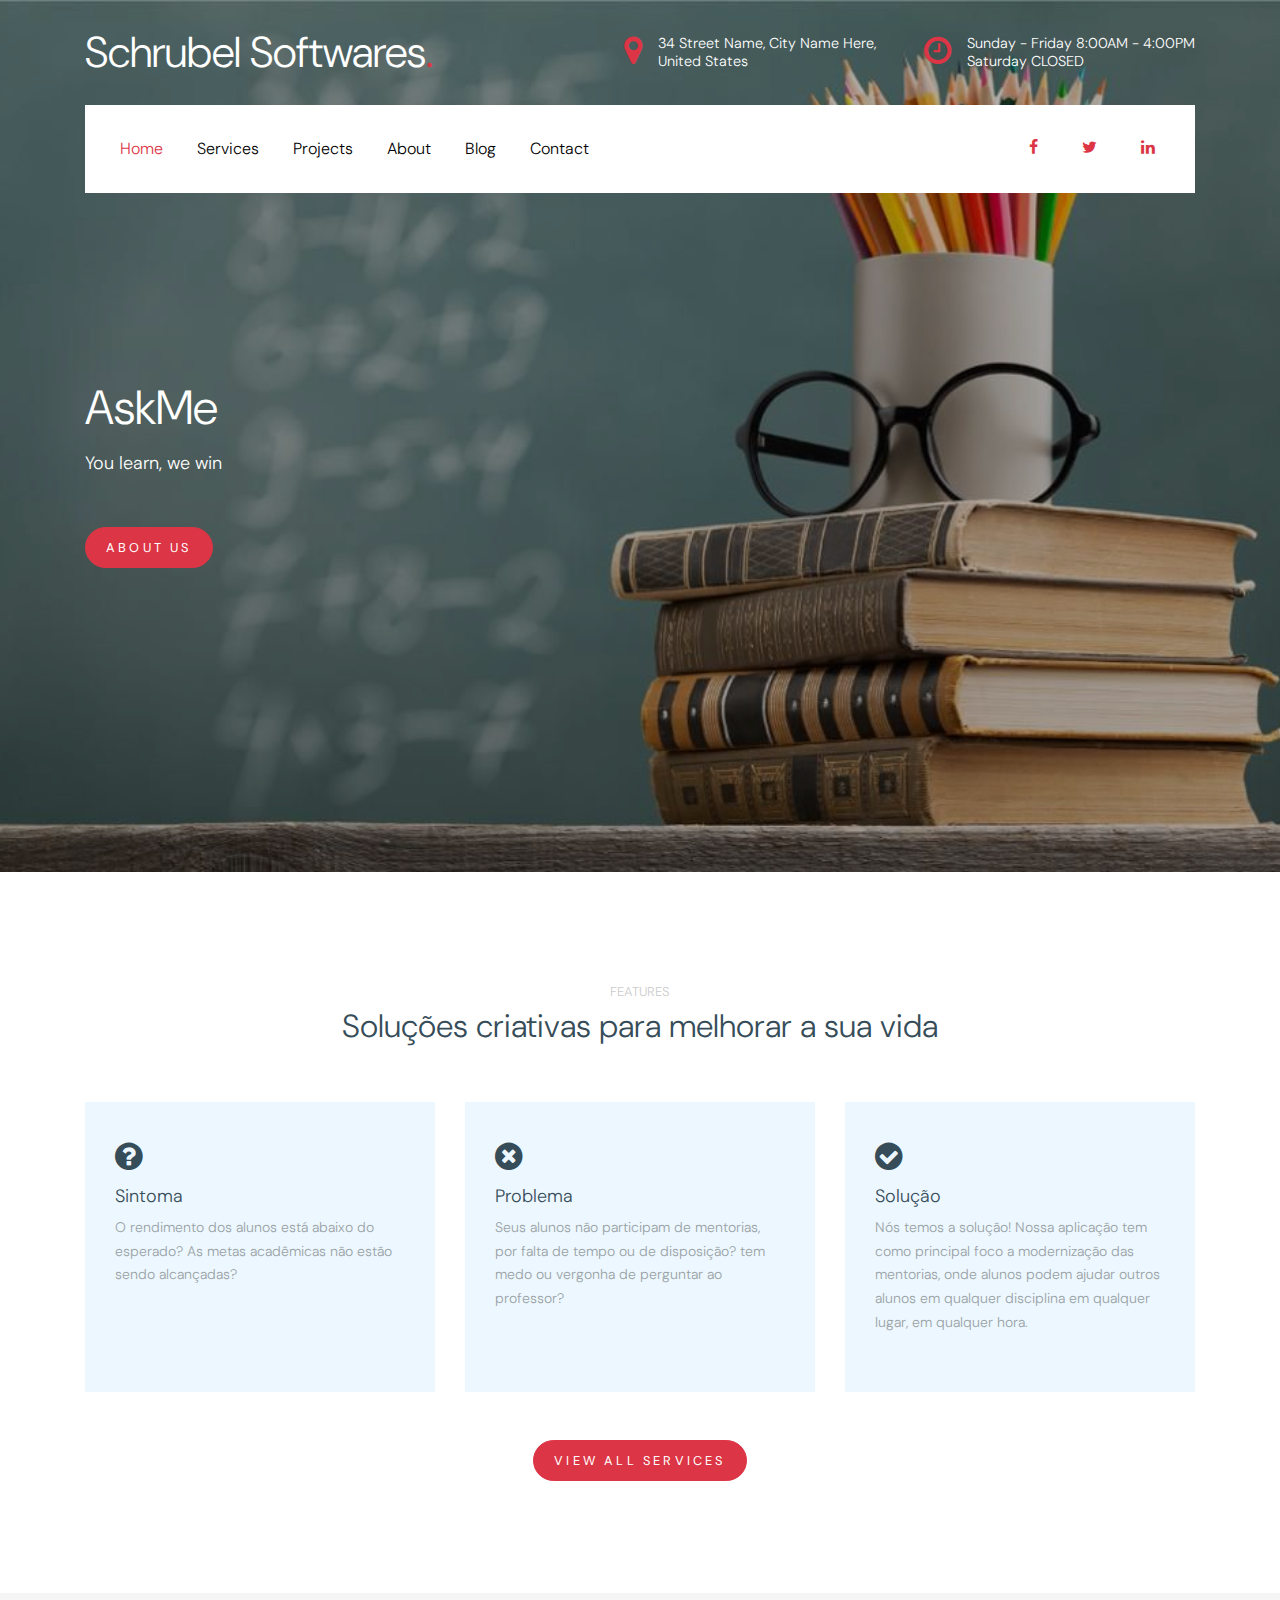
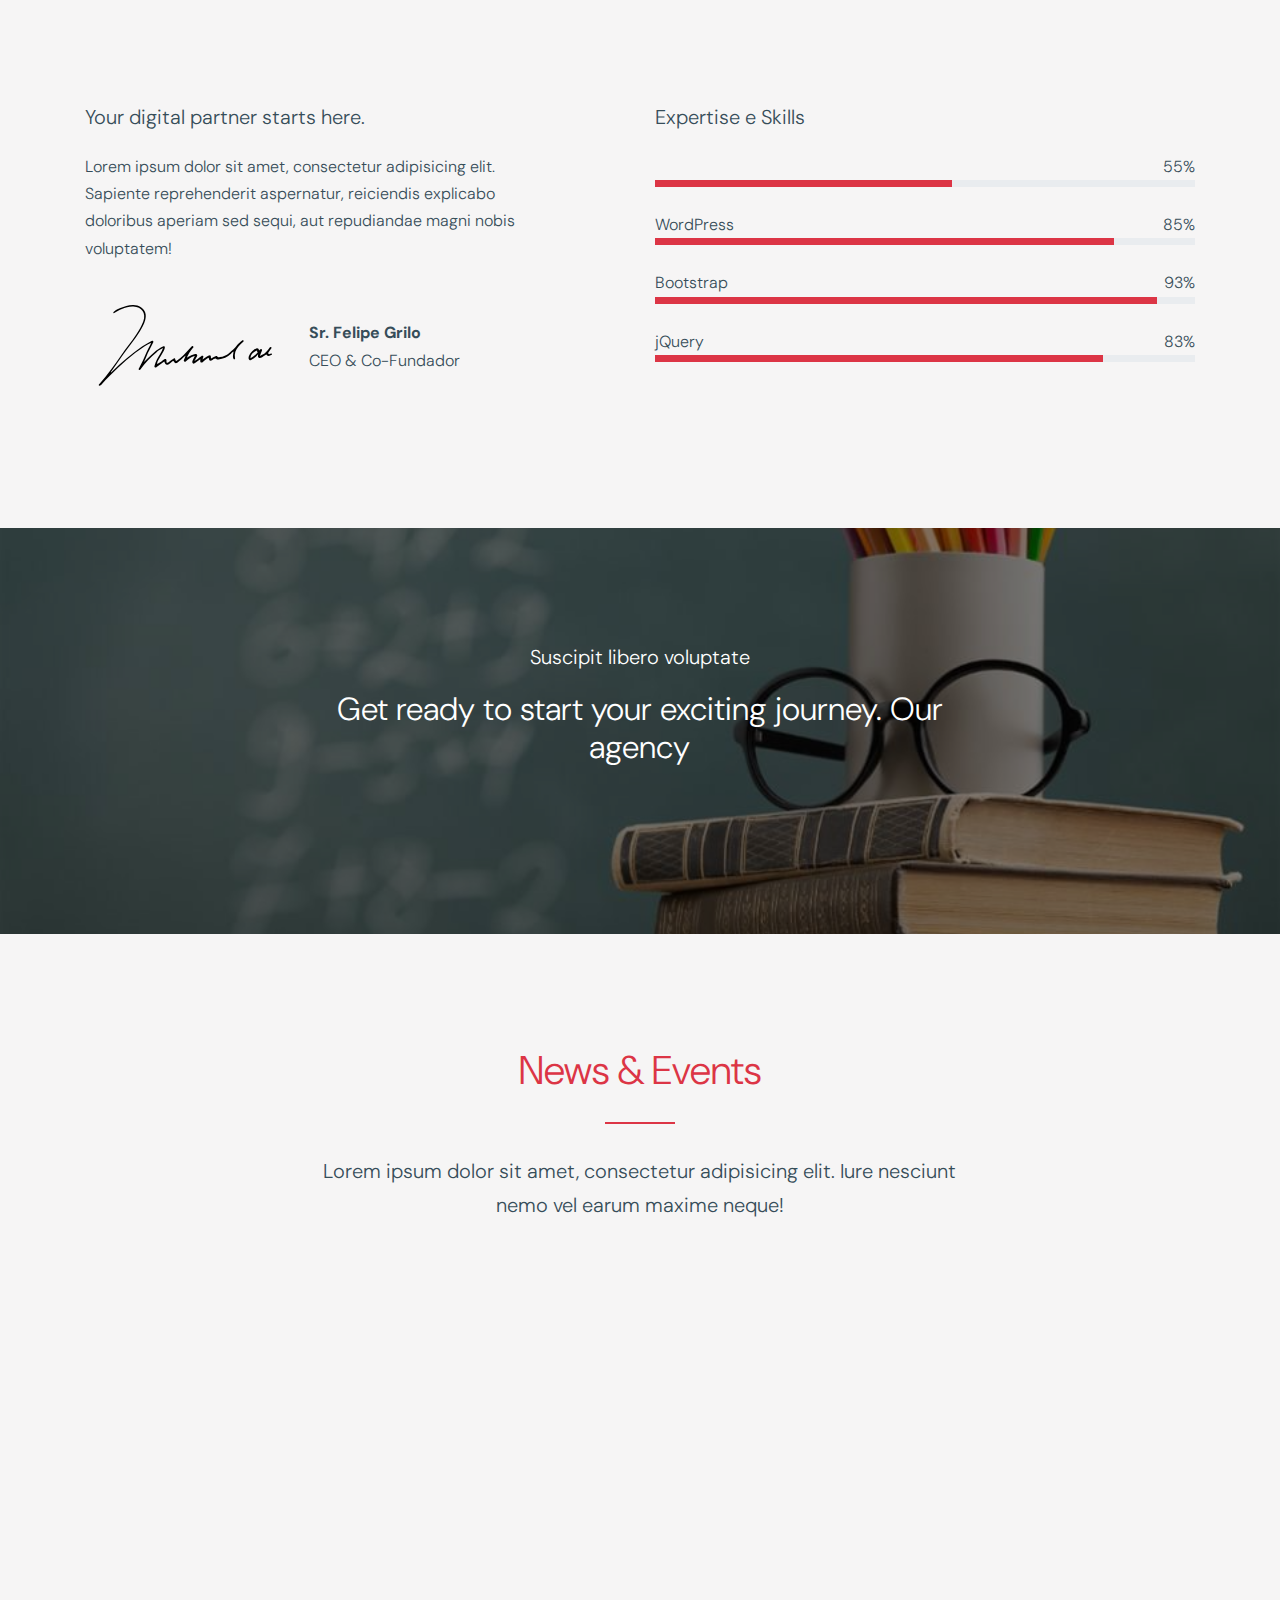
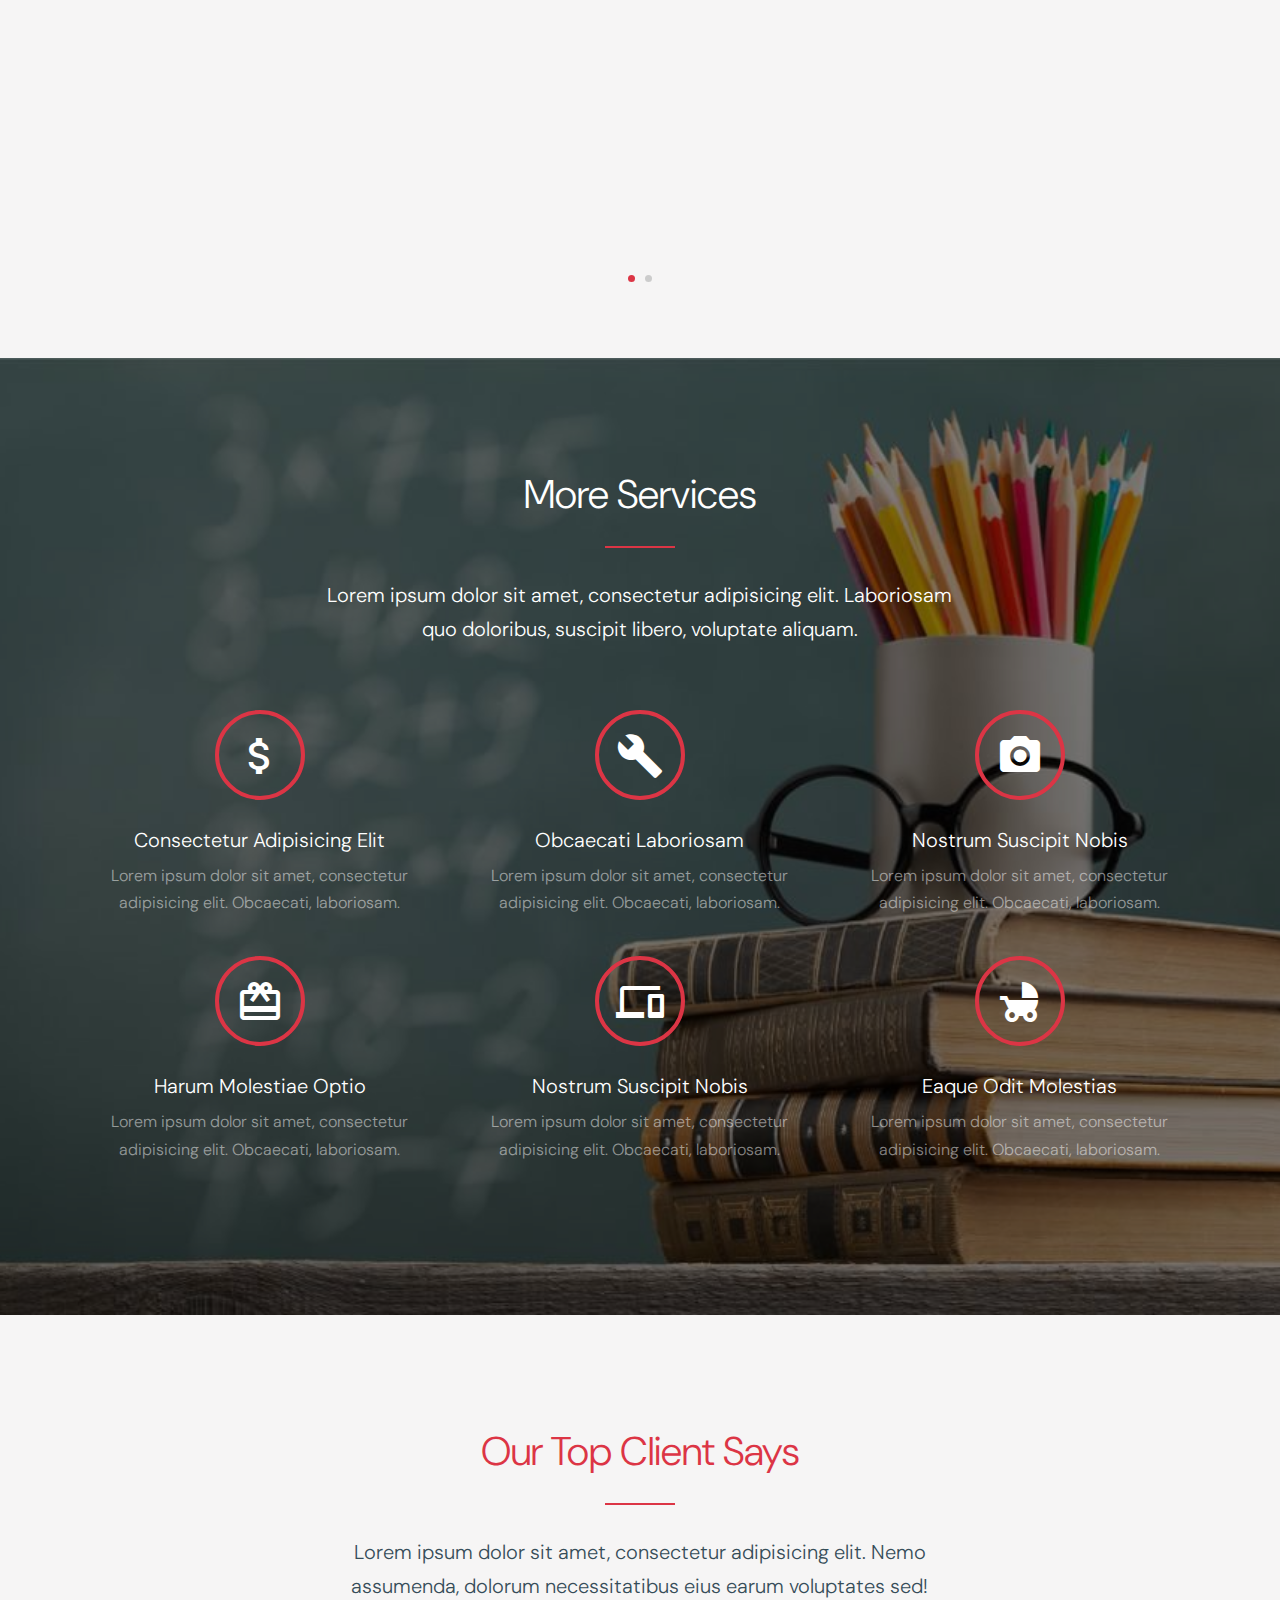
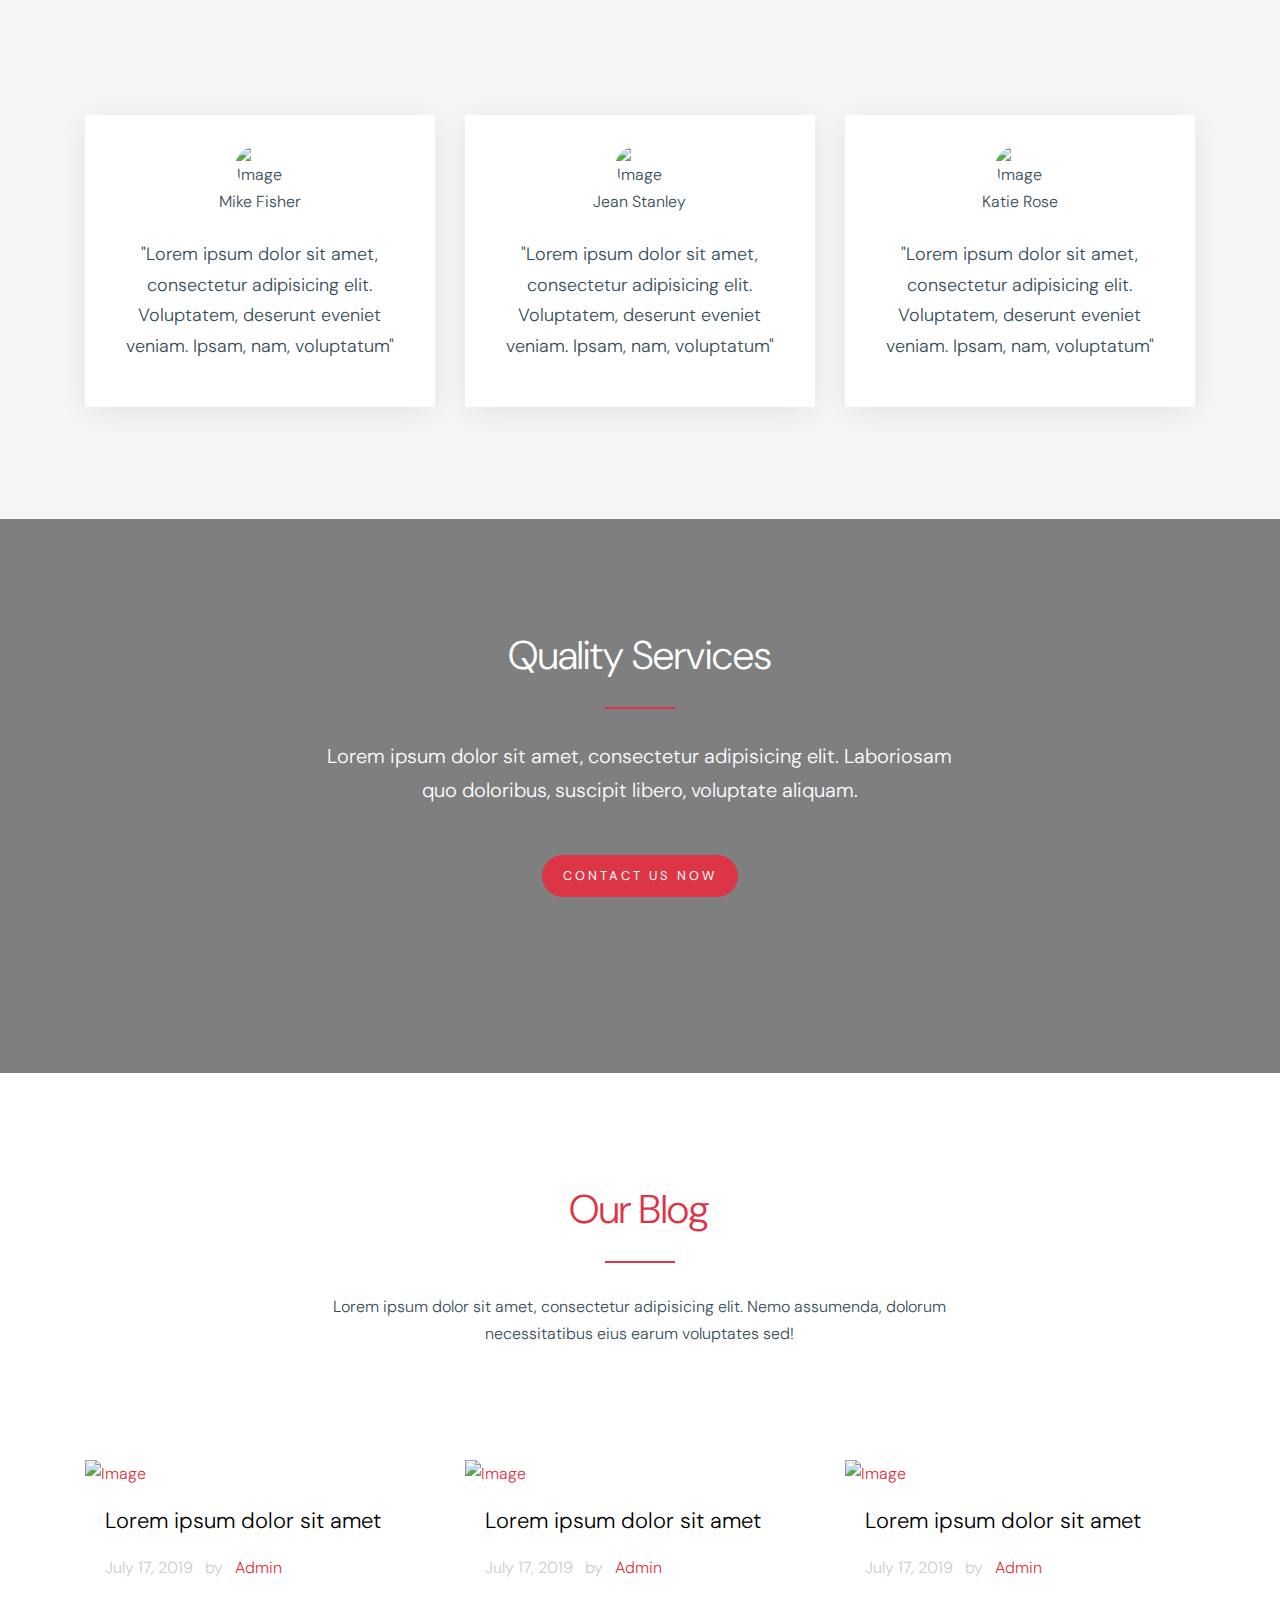
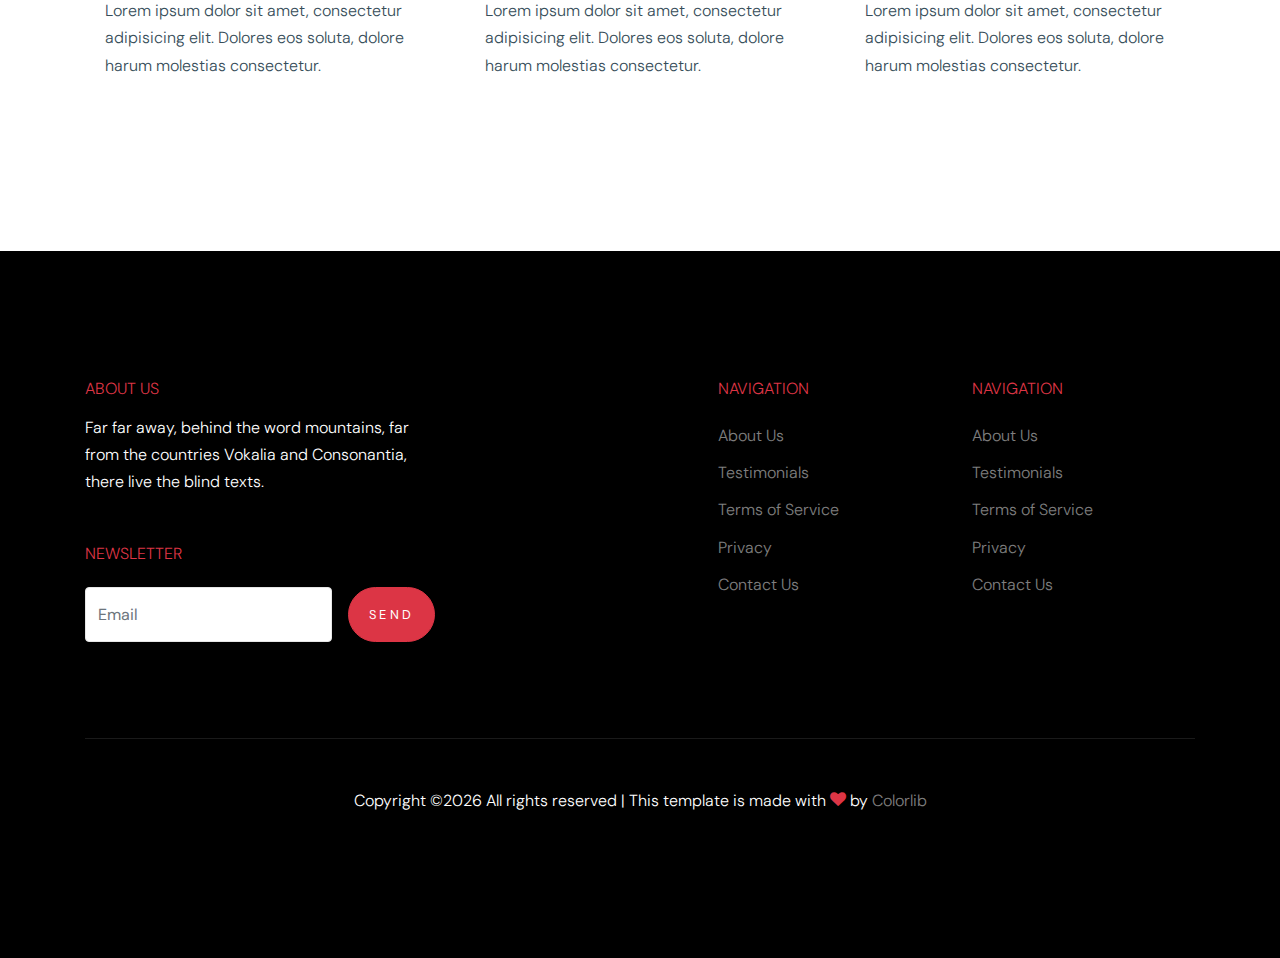
==== commit 2a23b516: "alteração index.html" ====
--- a/index.html
+++ b/index.html
@@ -113,7 +113,7 @@
         <div class="row justify-content-center text-center">
           <div class="col-md-7 mb-5">
             <h5 class="subtitle">Features</h5>
-            <h2>A creative digital agency with excellence services</h2>
+            <h2>Soluções criativas para melhorar a sua vida</h2>
           </div>
         </div>
         <div class="row">
@@ -168,17 +168,17 @@
                 <img src="images/signature.svg" alt="" class="img-fluid">
               </span>
               <div>
-                <span class="d-block font-weight-bold">Mr. John Doe</span>
-                <span>CEO &amp; Co-Founder </span>
+                <span class="d-block font-weight-bold">Sr. Felipe Grilo</span>
+                <span>CEO &amp; Co-Fundador </span>
               </div>
             </div>
           </div>
           <div class="col-md-6 ml-auto">
-            <h2 class="h5 mb-4">Our expertise and skills</h2>
+            <h2 class="h5 mb-4">Expertise e Skills</h2>
 
             <div class="progress-wrap mb-4">
               <div class="d-flex">
-                <span>Writing</span>
+                <span></span>
                 <span class="ml-auto">55%</span>
               </div>
               <div class="progress rounded-0" style="height: 7px;">
@@ -233,7 +233,7 @@
       </div>
     </div>
 
-    <div class="site-section counter-wrap">
+    <!-- <div class="site-section counter-wrap">
       <div class="container">
         <div class="row">
           <div class="col-md-6 col-lg-4 mb-5">
@@ -265,7 +265,7 @@
           </div>
         </div>
       </div>
-    </div>
+    </div> -->
 
 
 
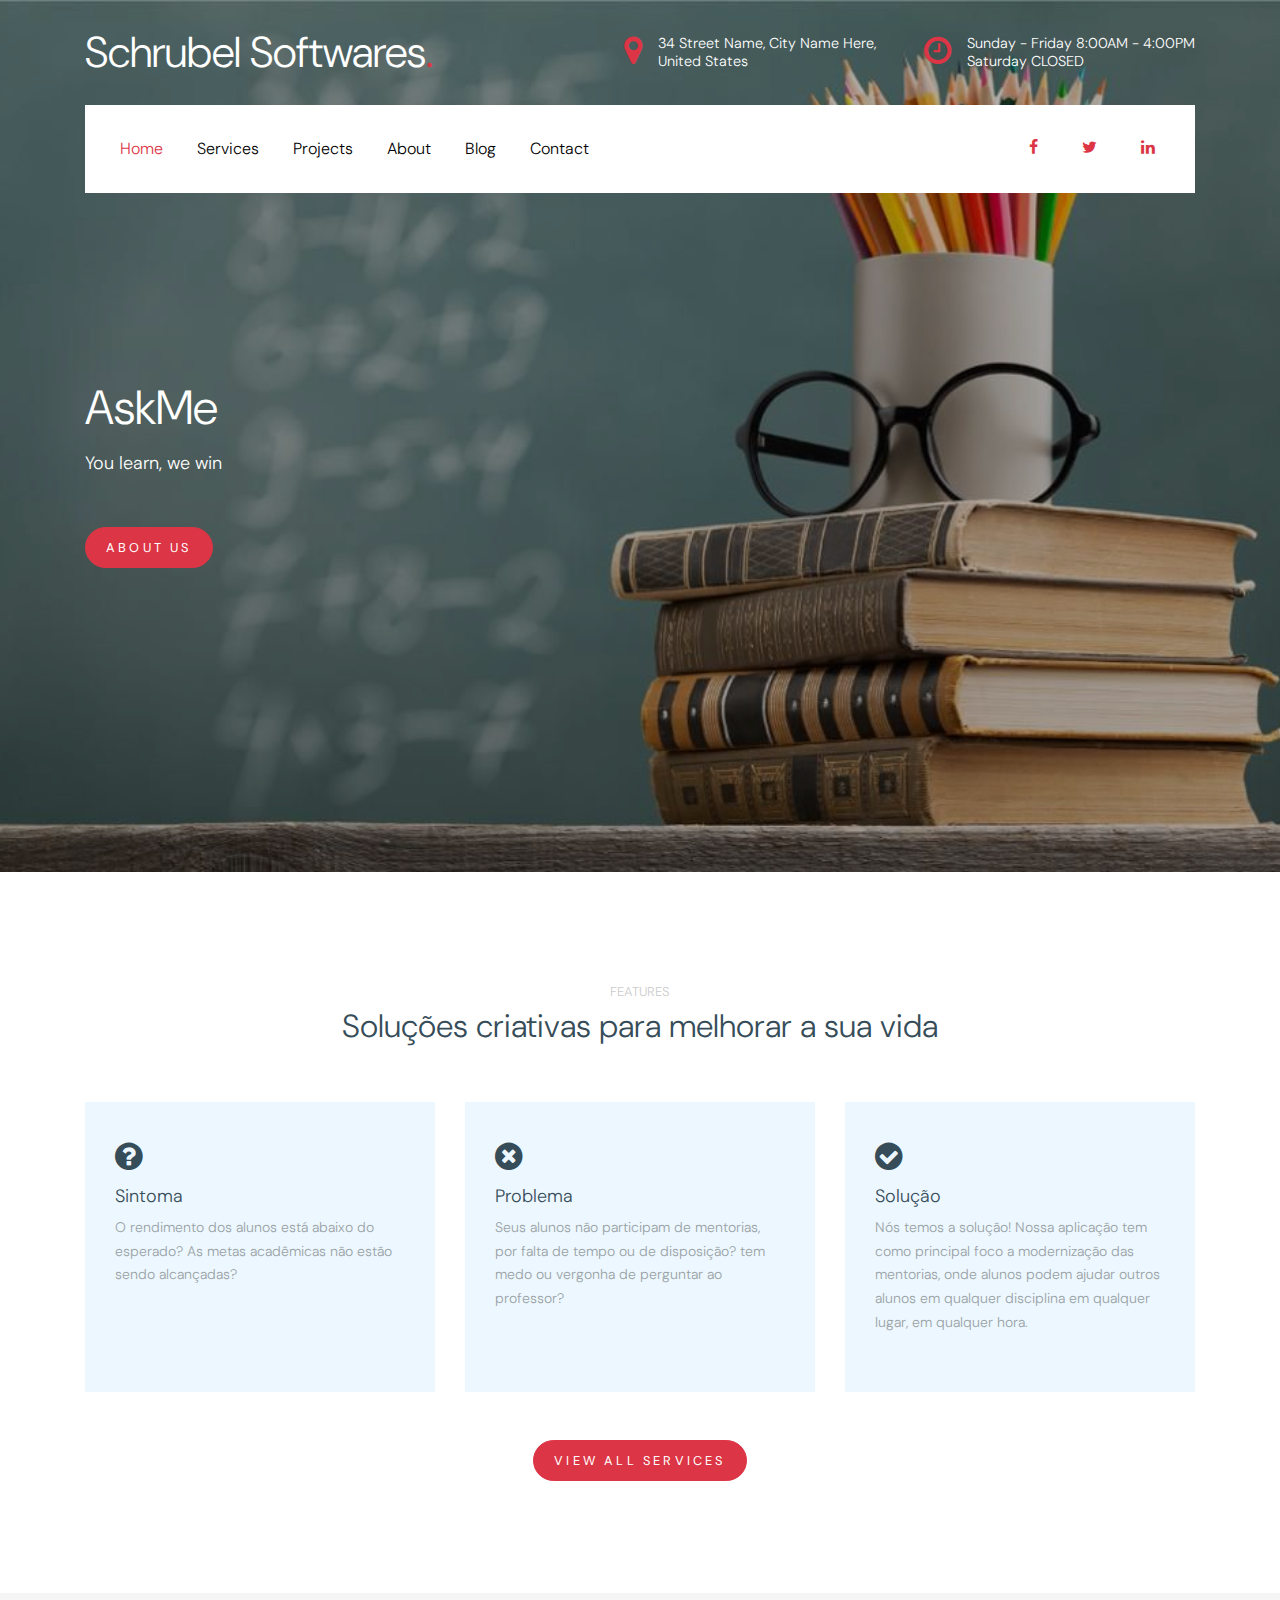
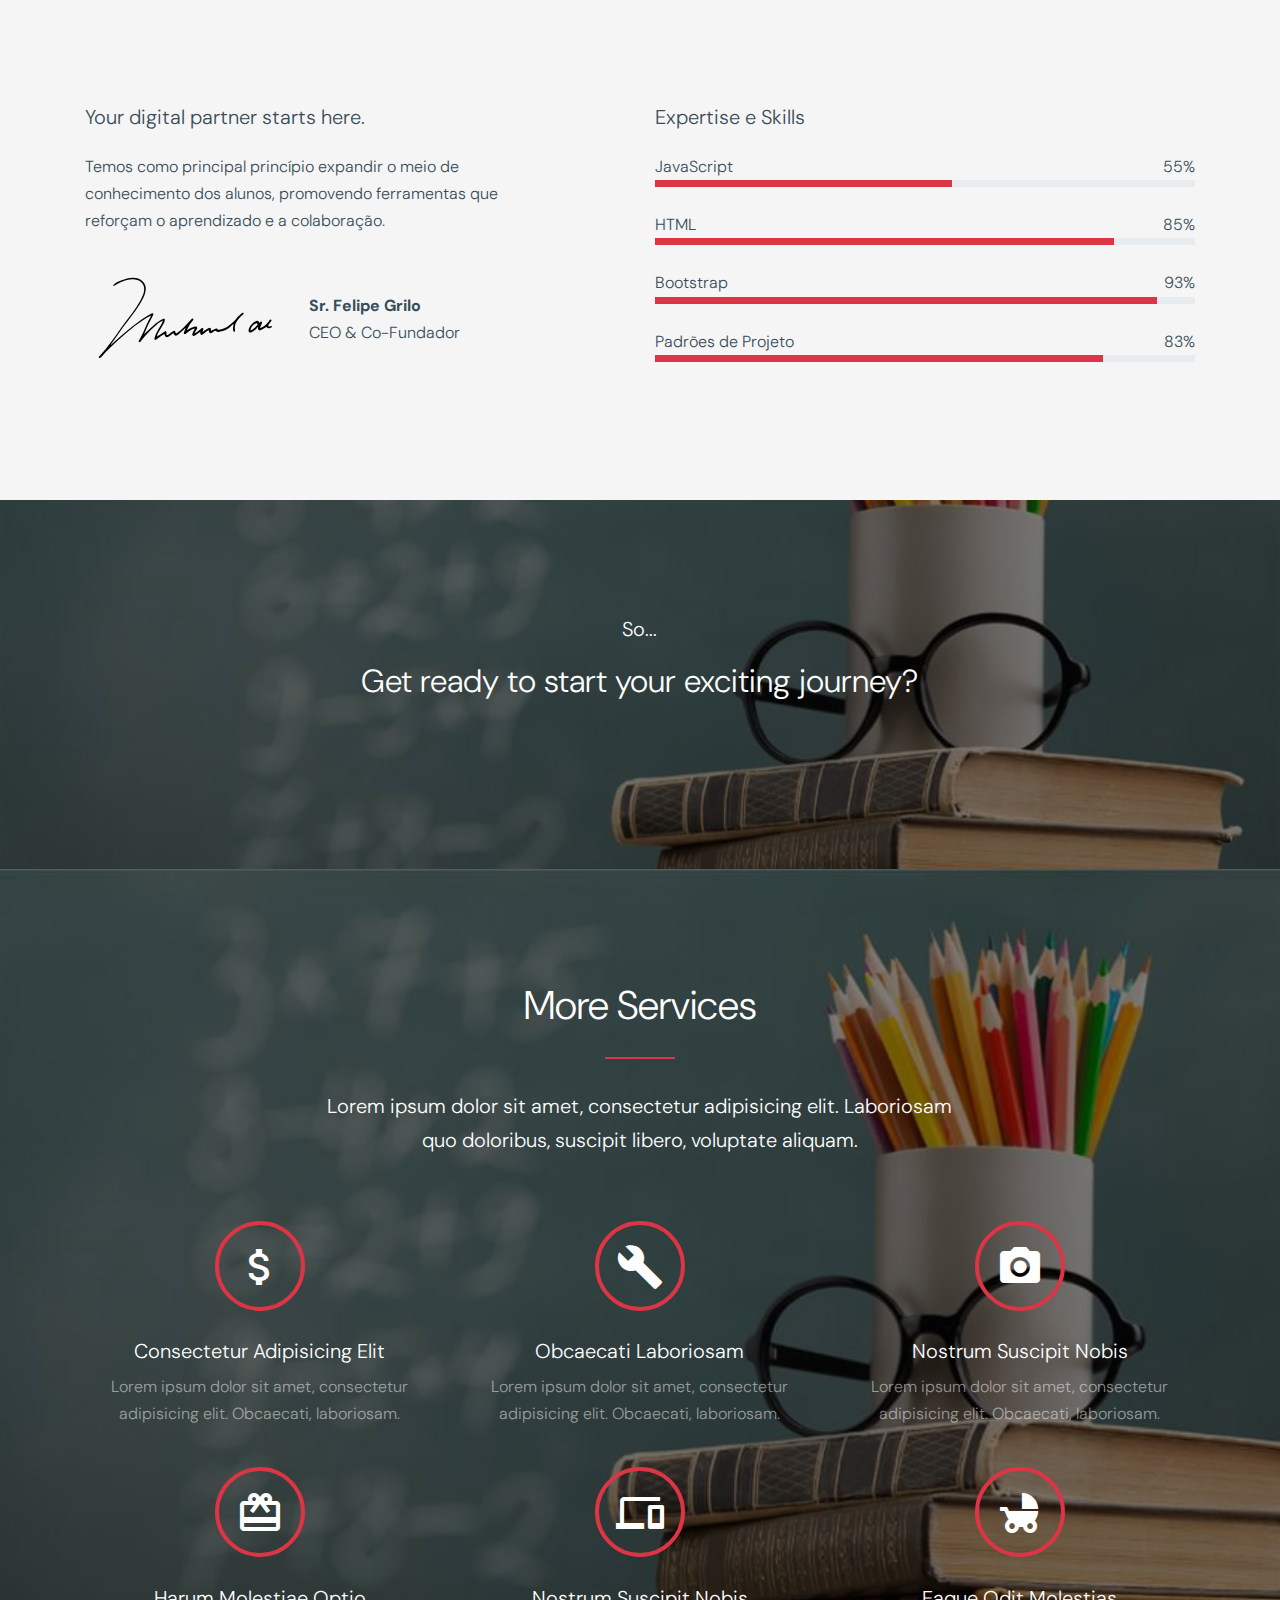
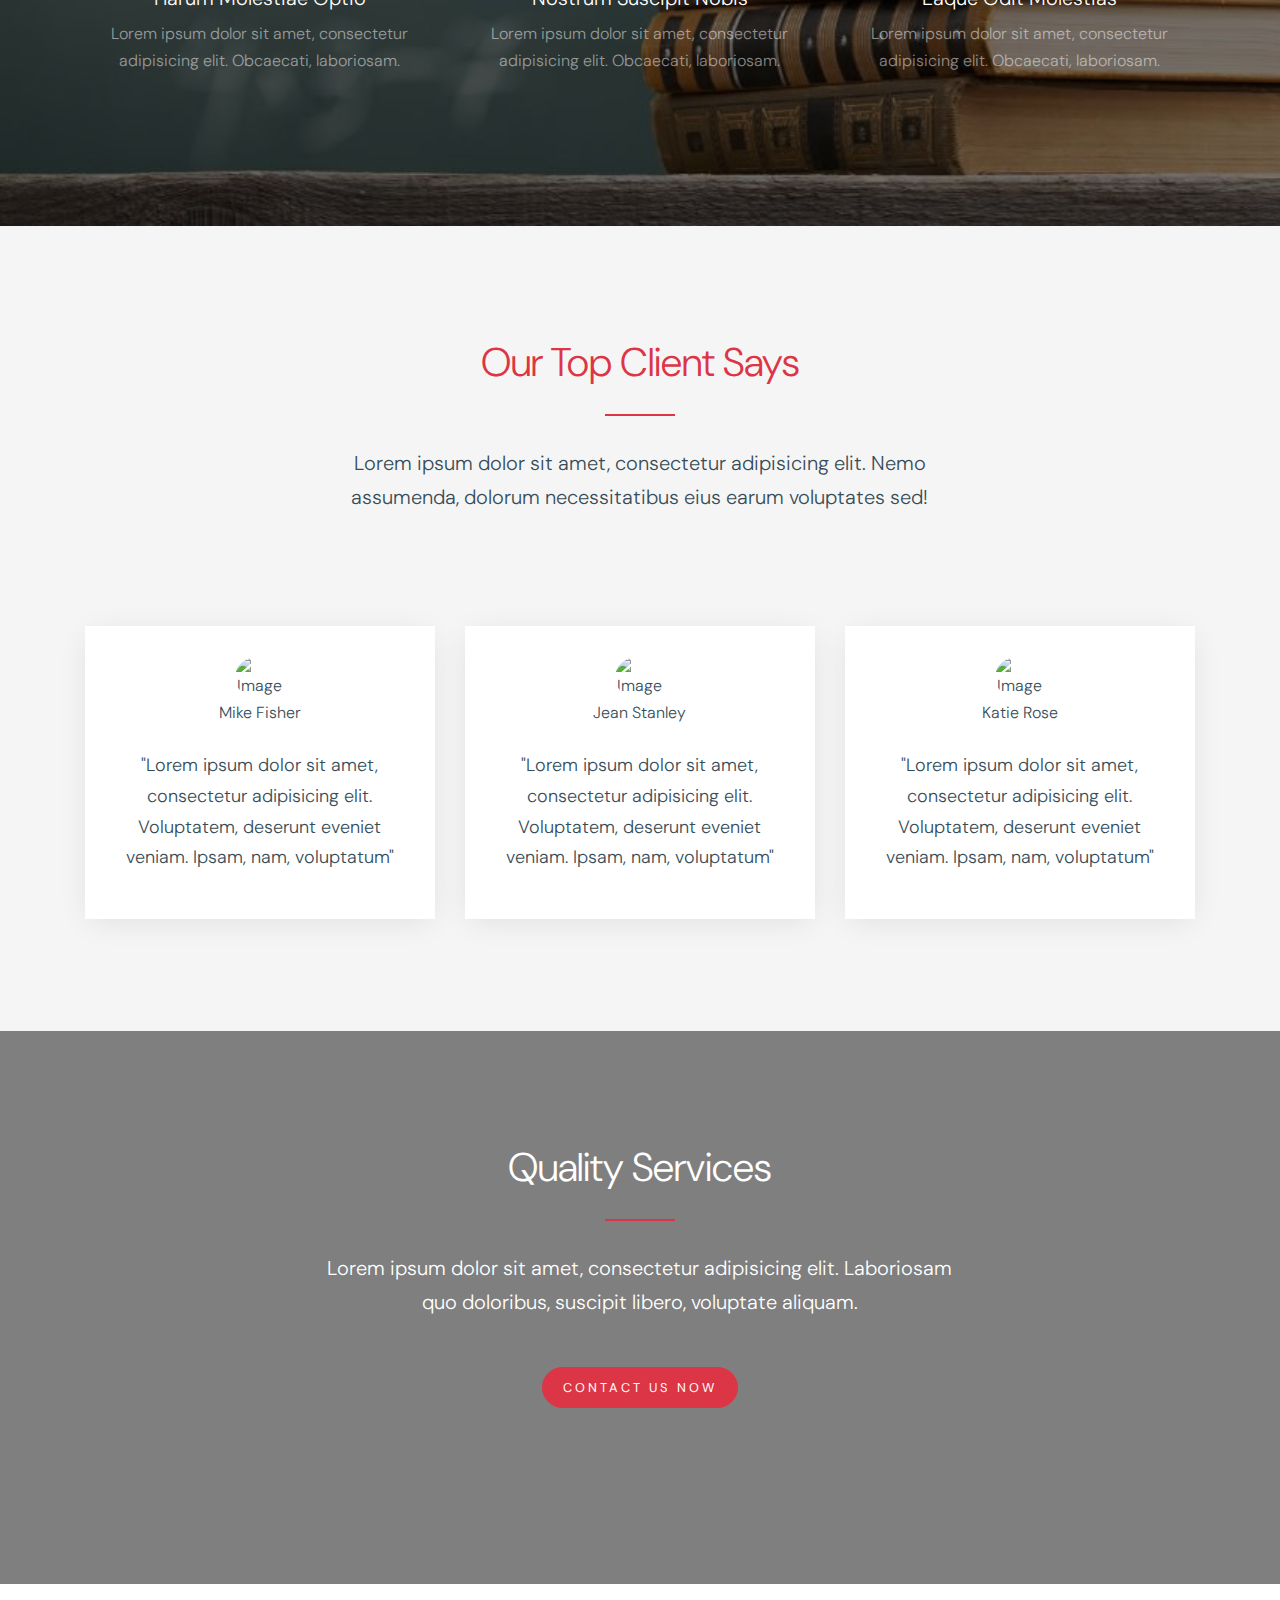
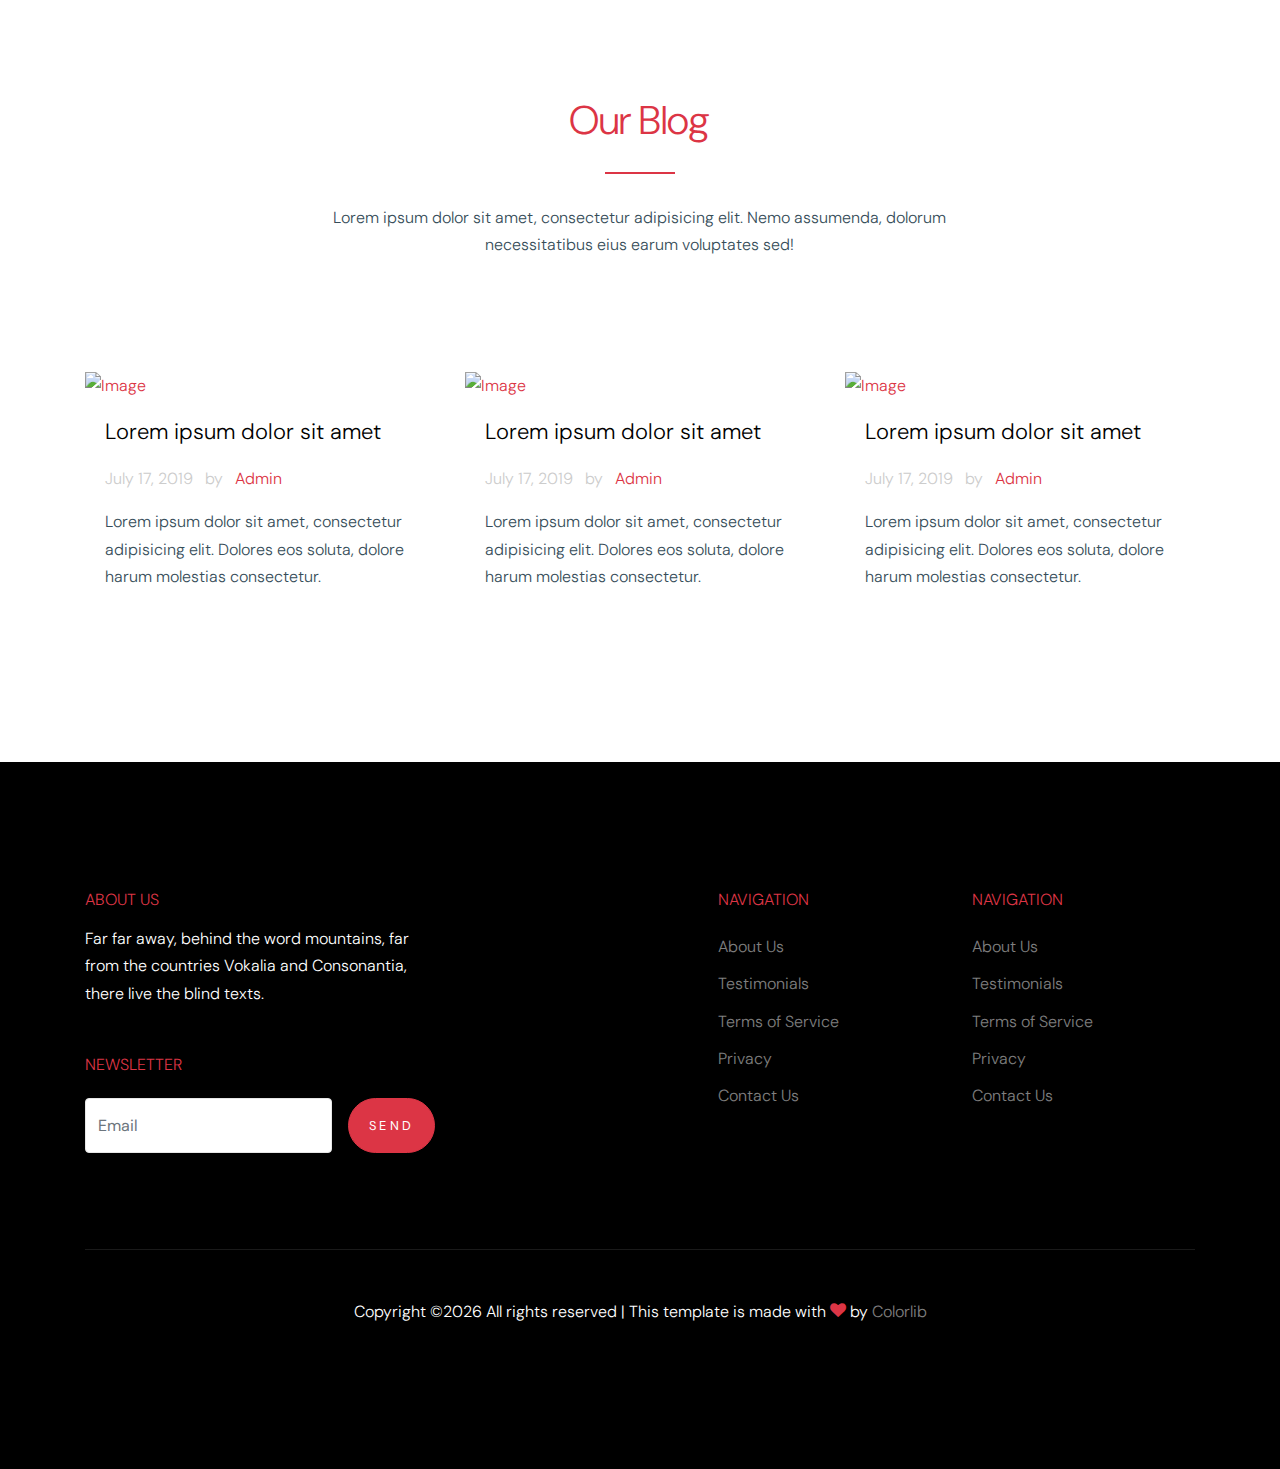
==== commit 8ffaf784: "alteracao index.html" ====
--- a/index.html
+++ b/index.html
@@ -161,7 +161,7 @@
         <div class="row">
           <div class="col-md-5">
             <h2 class="h5 mb-4">Your digital partner starts here.</h2>
-            <p>Lorem ipsum dolor sit amet, consectetur adipisicing elit. Sapiente reprehenderit aspernatur, reiciendis explicabo doloribus aperiam sed sequi, aut repudiandae magni nobis voluptatem!</p>
+            <p>Temos como principal princípio expandir o meio de conhecimento dos alunos, promovendo ferramentas que reforçam o aprendizado e a colaboração.</p>
 
             <div class="d-flex align-items-center">
               <span class="sign mr-4">
@@ -178,7 +178,7 @@
 
             <div class="progress-wrap mb-4">
               <div class="d-flex">
-                <span></span>
+                <span>JavaScript</span>
                 <span class="ml-auto">55%</span>
               </div>
               <div class="progress rounded-0" style="height: 7px;">
@@ -188,7 +188,7 @@
 
             <div class="progress-wrap mb-4">
               <div class="d-flex">
-                <span>WordPress</span>
+                <span>HTML</span>
                 <span class="ml-auto">85%</span>
               </div>
               <div class="progress rounded-0" style="height: 7px;">
@@ -208,7 +208,7 @@
 
             <div class="progress-wrap mb-4">
               <div class="d-flex">
-                <span>jQuery</span>
+                <span>Padrões de Projeto</span>
                 <span class="ml-auto">83%</span>
               </div>
               <div class="progress rounded-0" style="height: 7px;">
@@ -225,8 +225,8 @@
       <div class="container">
         <div class="row justify-content-center text-center">
           <div class="col-7 text-center mb-5">
-            <p class="lead text-white">Suscipit libero voluptate</p>
-            <h2 class="text-white">Get ready to start your exciting journey. Our agency</h2>
+            <p class="lead text-white">So...</p>
+            <h2 class="text-white">Get ready to start your exciting journey?</h2>
           </div>
         </div>
         
@@ -269,7 +269,7 @@
 
 
 
-    <div class="site-section bg-light">
+    <!-- <div class="site-section bg-light">
       <div class="container">
         <div class="row justify-content-center  mb-5">
           <div class="col-md-7 text-center">
@@ -323,7 +323,7 @@
           </div>
         </div>
       </div>
-    </div>
+    </div> -->
 
 
     
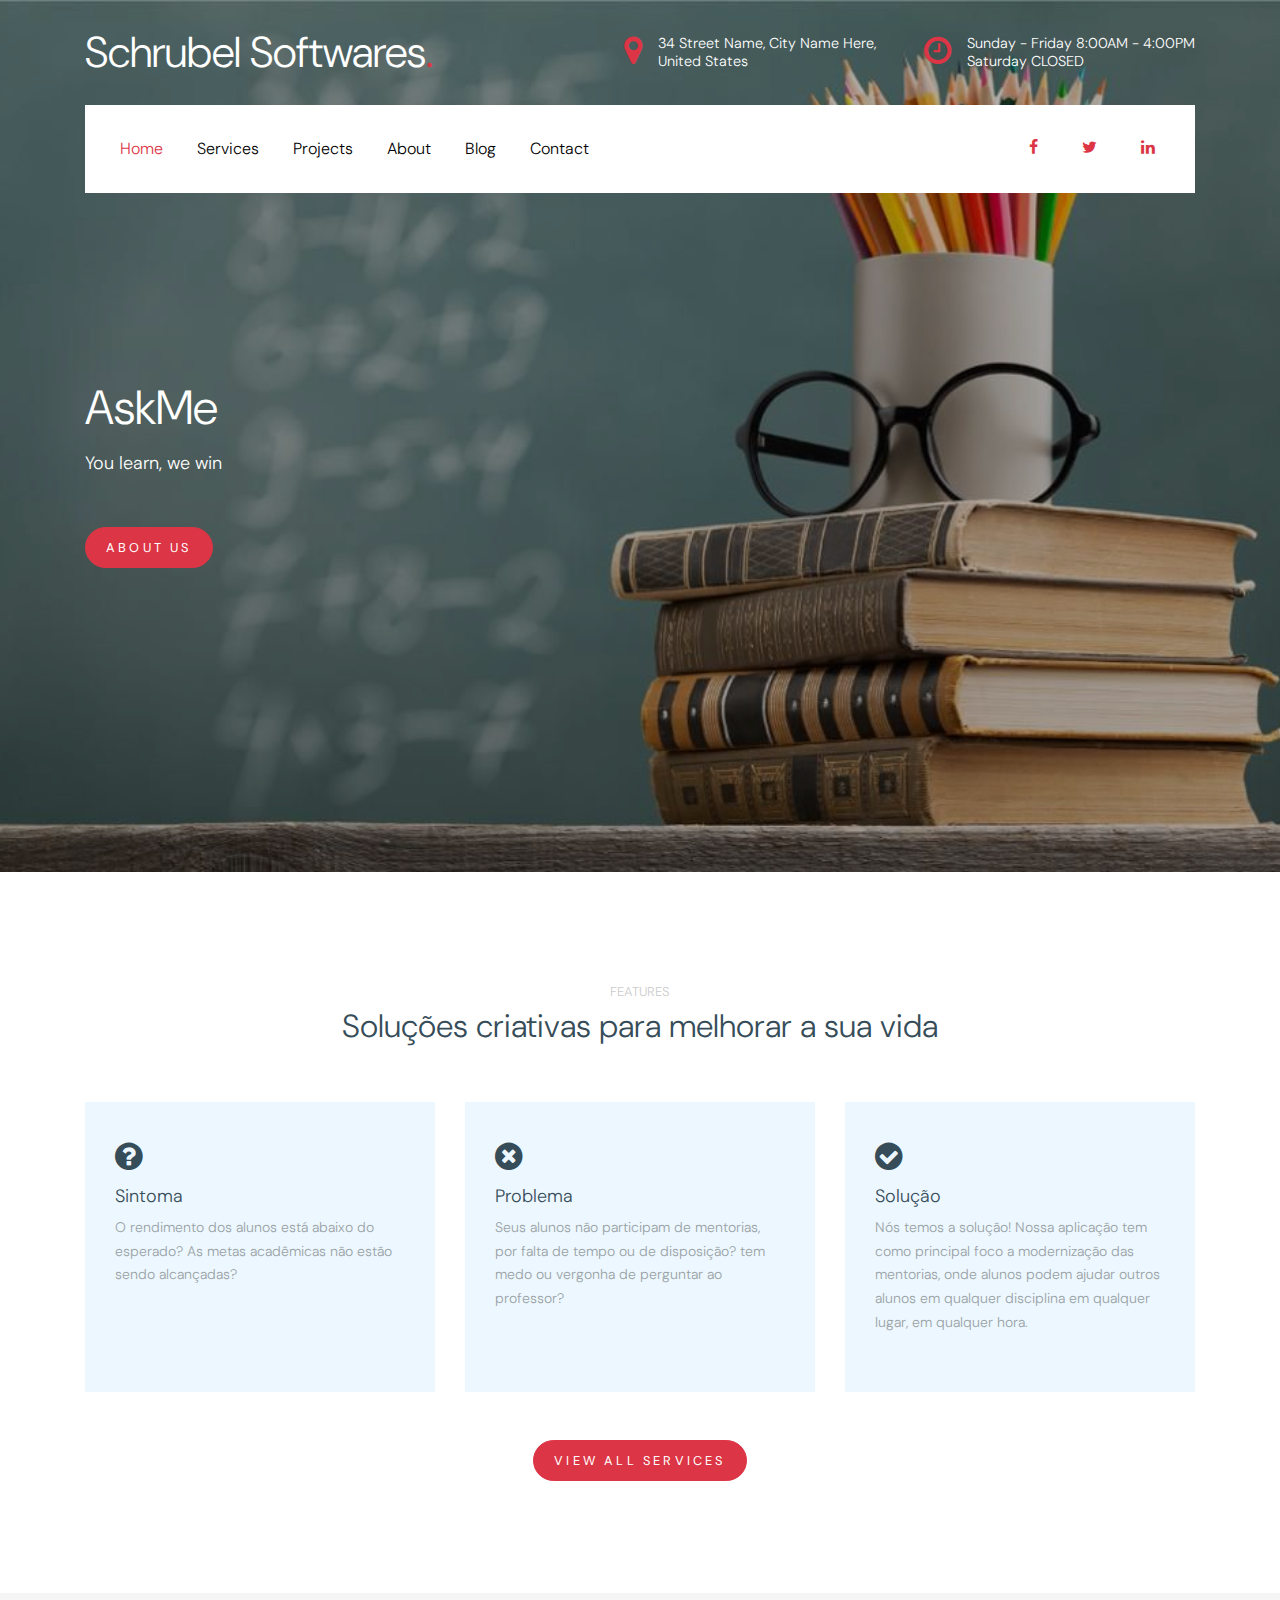
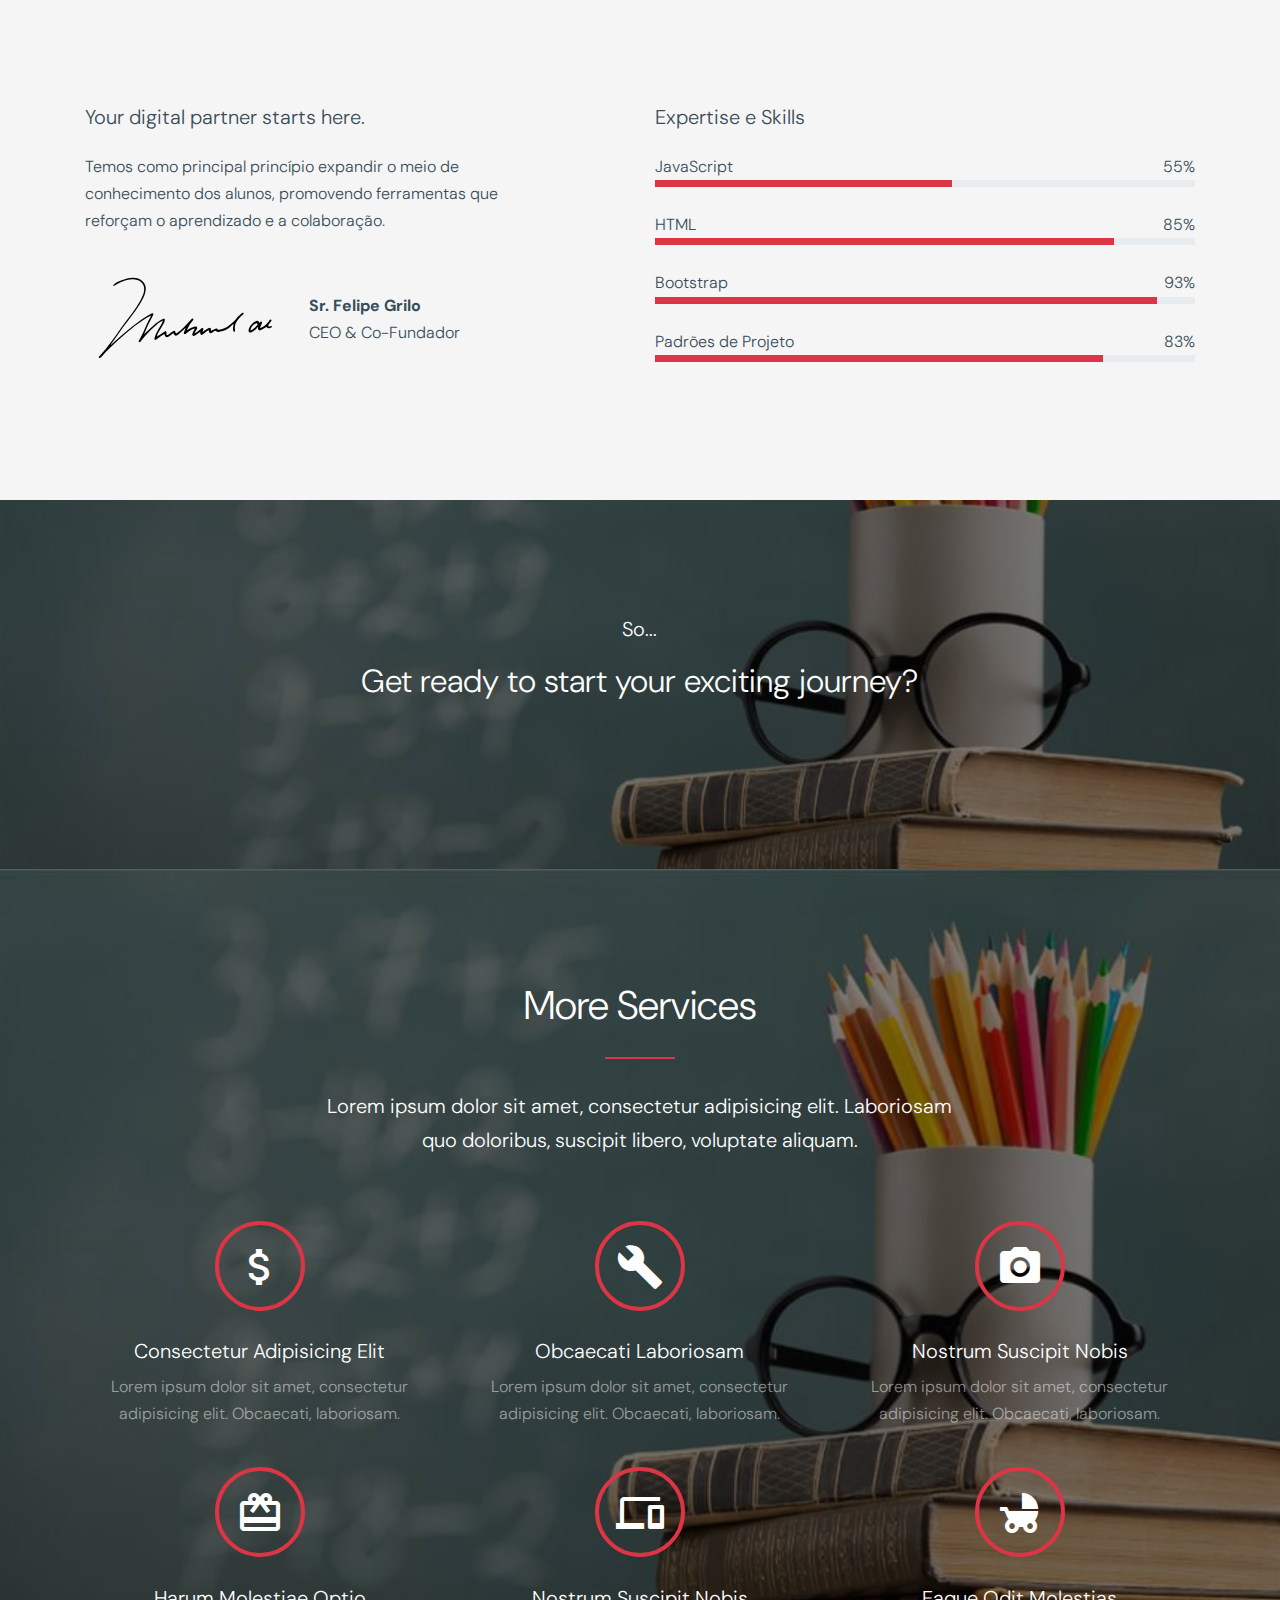
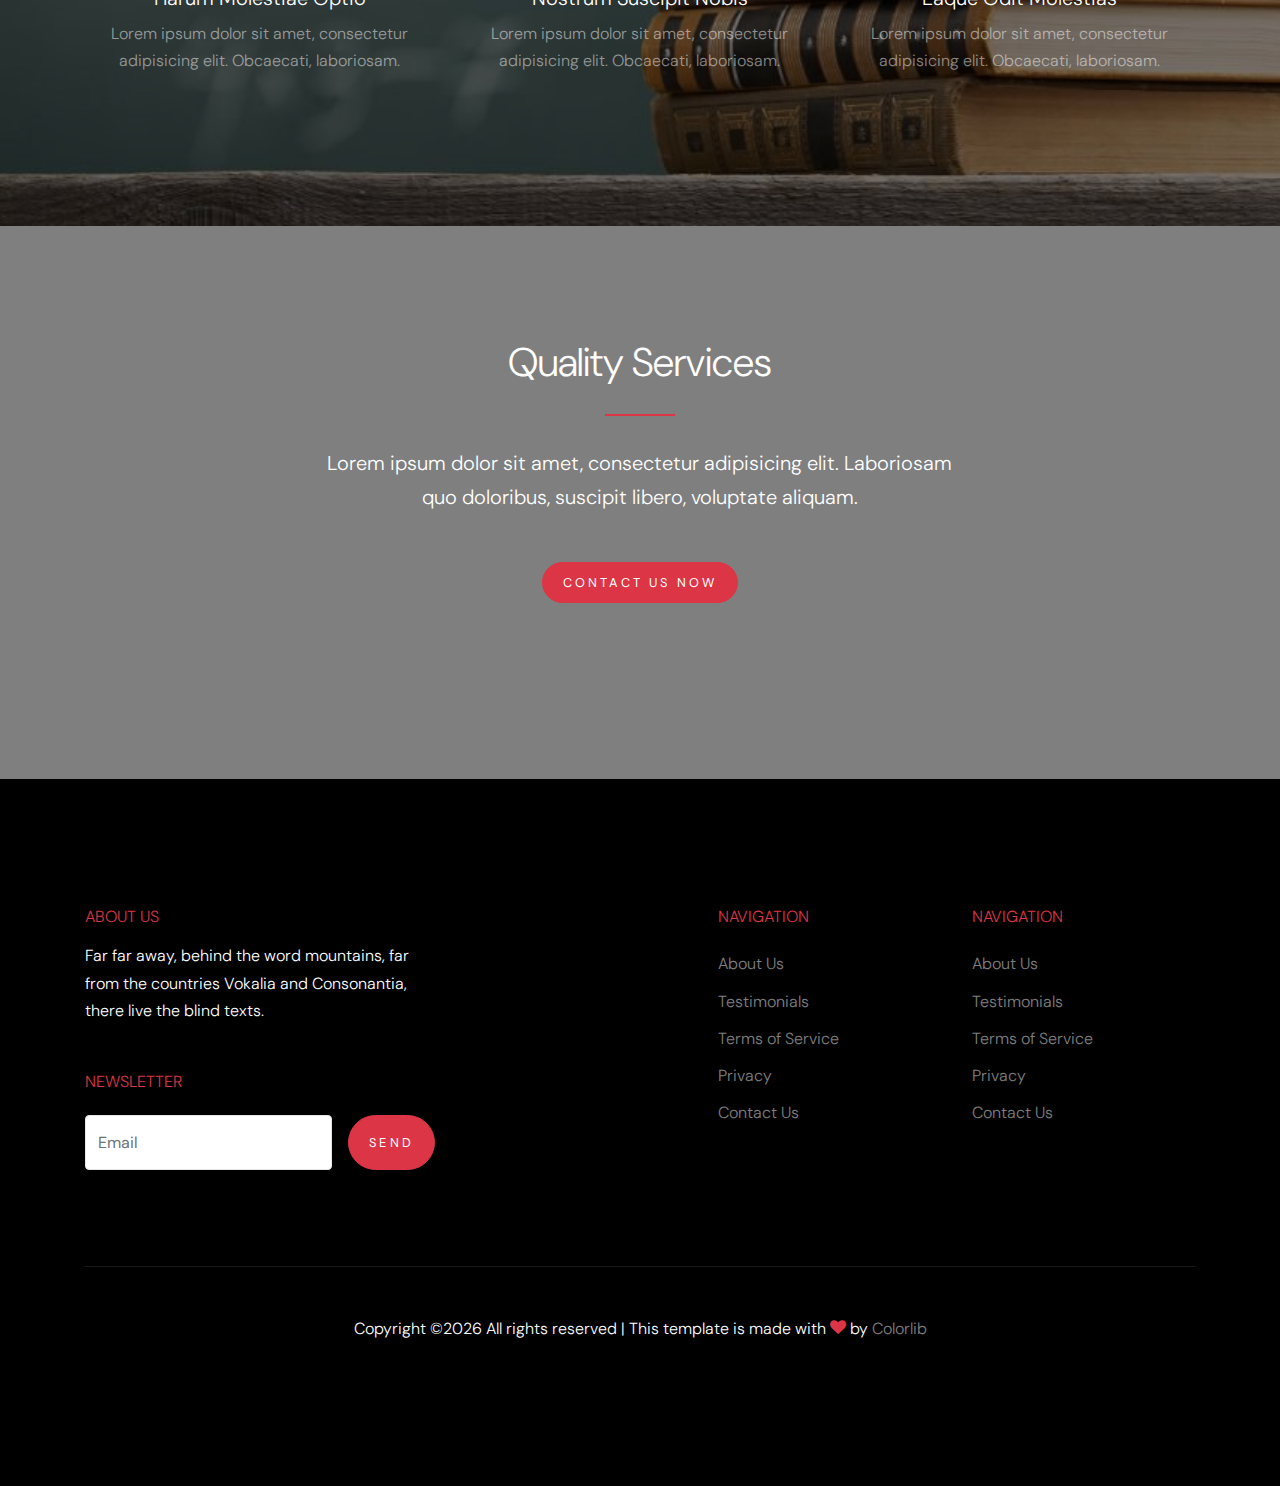
==== commit ac11988b: "alteracao index.html" ====
--- a/index.html
+++ b/index.html
@@ -411,7 +411,7 @@
 
 
     
-    
+<!--     
     <div class="site-section bg-light">
       <div class="container">
         <div class="row justify-content-center text-center mb-5">
@@ -459,7 +459,7 @@
           </div>
         </div>
       </div>
-    </div>
+    </div> -->
 
     <div class="site-section section-3" data-stellar-background-ratio="0.5" style="background-image: url('');">
       <div class="container">
@@ -474,7 +474,7 @@
     </div>
 
 
-    <div class="site-section bg-white">
+    <!-- <div class="site-section bg-white">
       <div class="container">
         <div class="row justify-content-center text-center mb-5">
           <div class="col-7 text-center mb-5">
@@ -529,7 +529,7 @@
           </div>
         </div>
       </div>
-    </div>
+    </div> -->
 
 
     
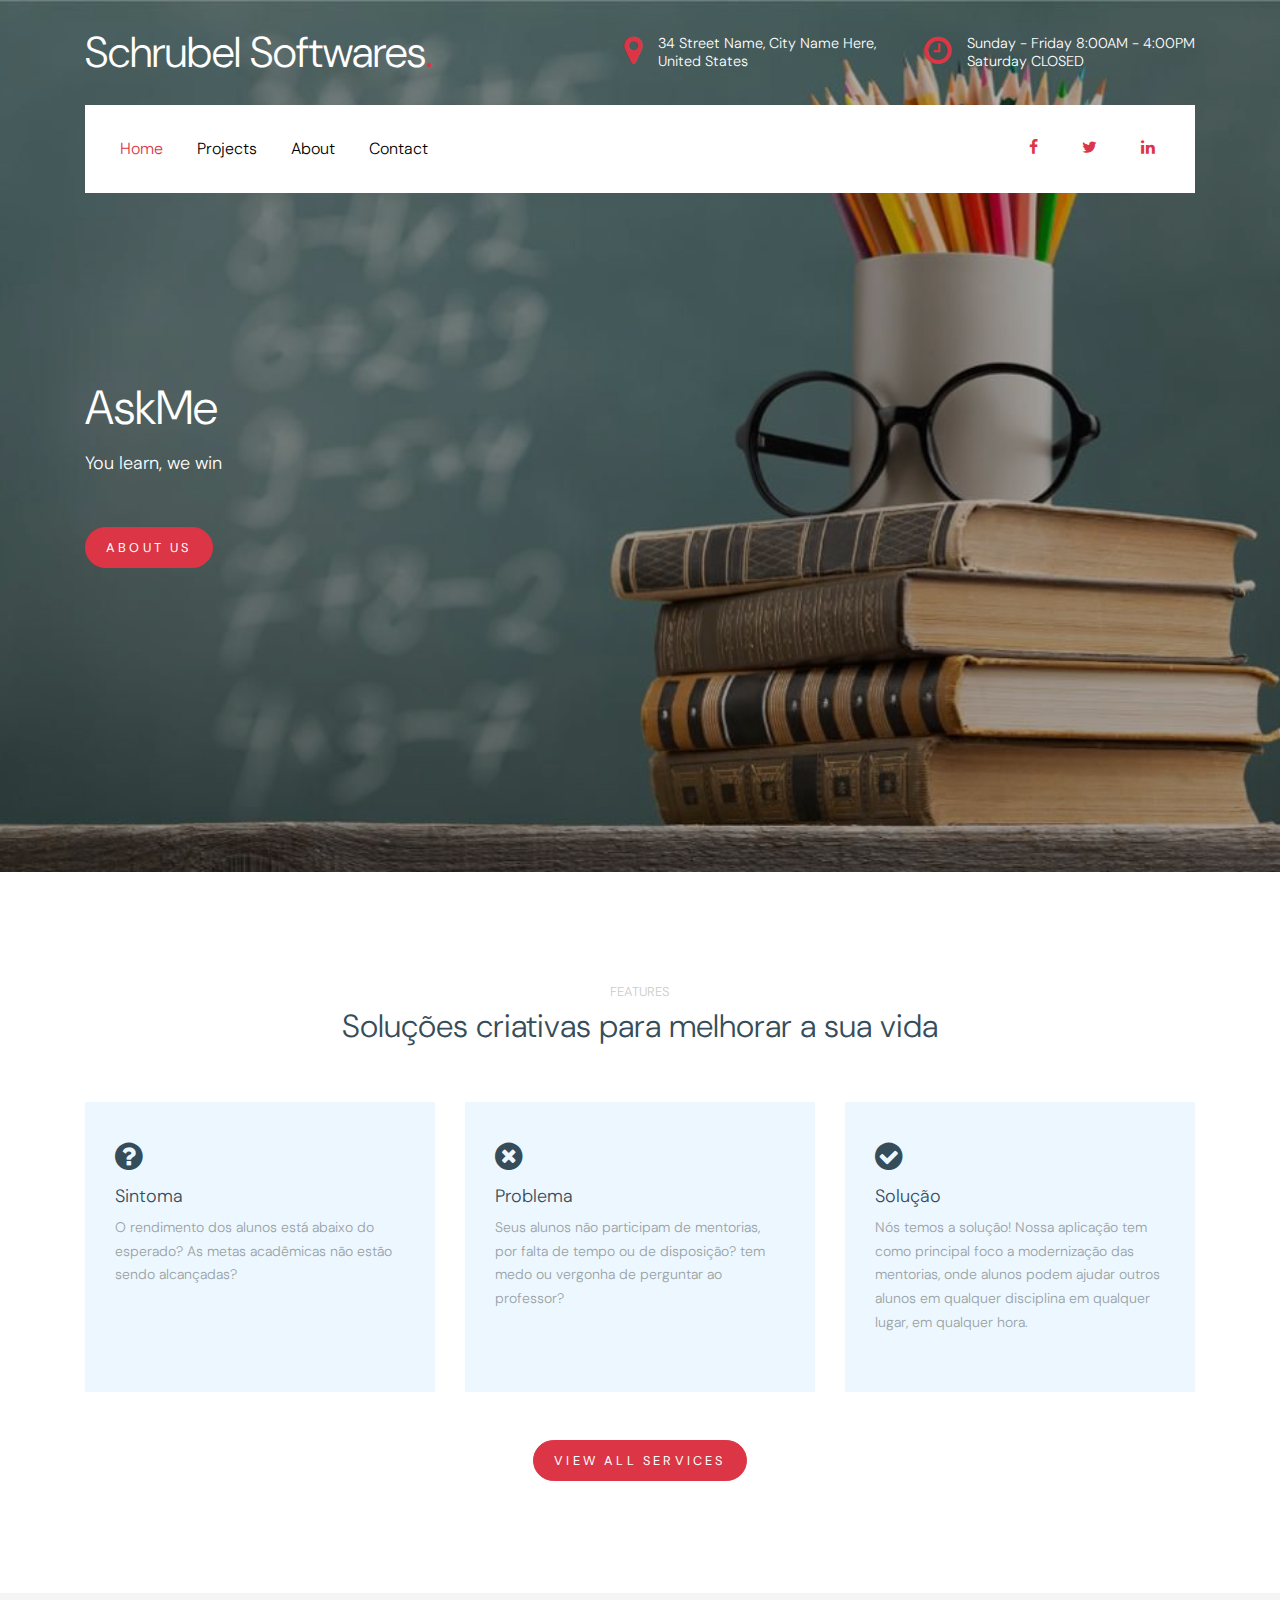
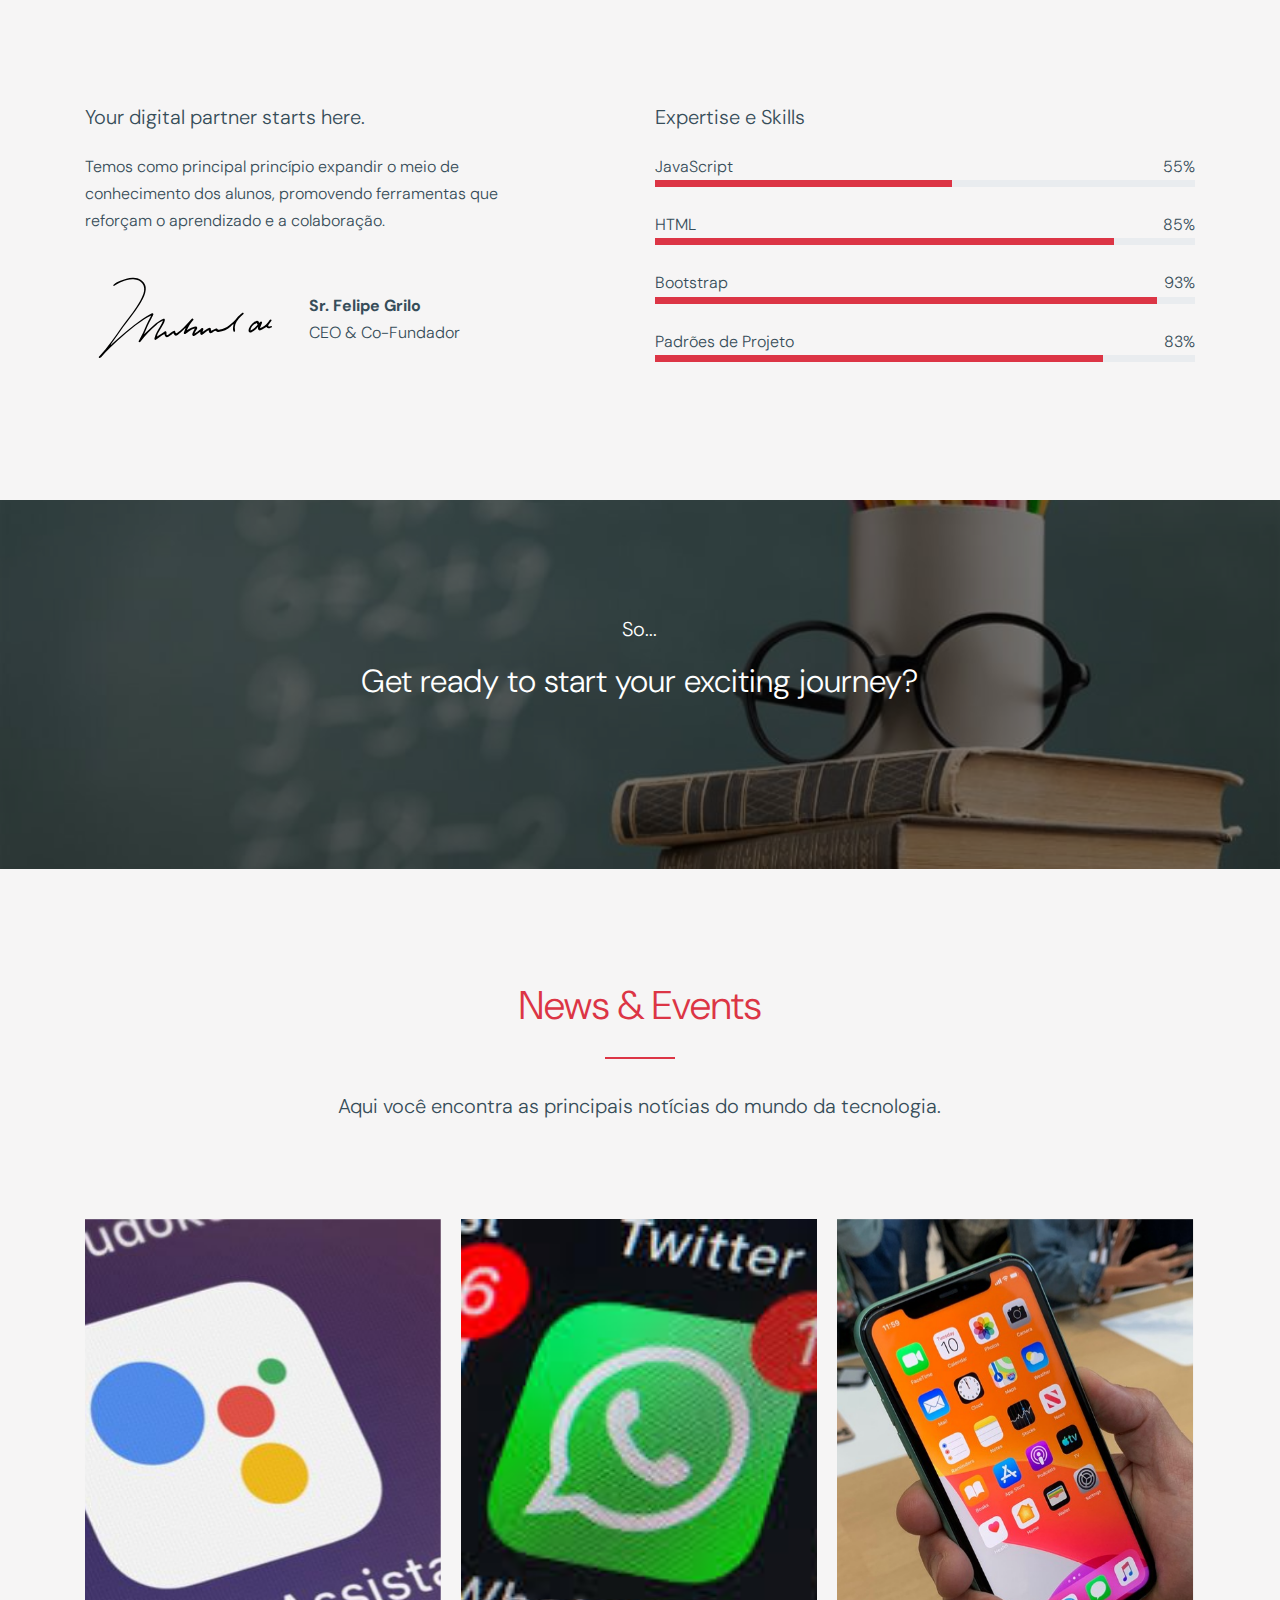
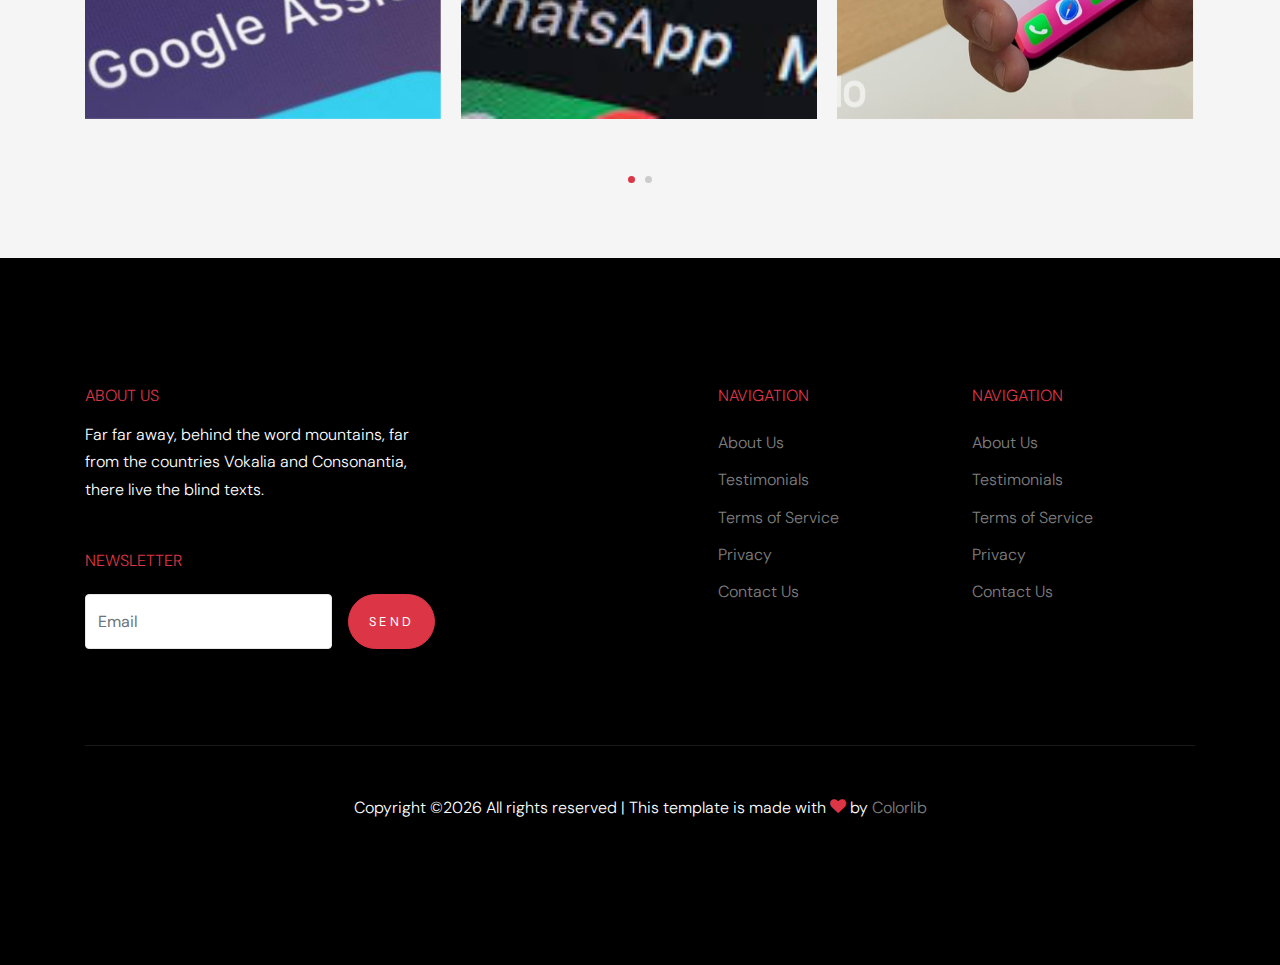
==== commit 661531bc: "alteracao index.html" ====
--- a/index.html
+++ b/index.html
@@ -70,10 +70,8 @@
               <nav class="site-navigation text-left mr-auto d-none d-lg-block" role="navigation">
                 <ul class="site-menu main-menu js-clone-nav mr-auto ">
                   <li class="active"><a href="index.html" class="nav-link">Home</a></li>
-                  <li><a href="services.html" class="nav-link">Services</a></li>
                   <li><a href="projects.html" class="nav-link">Projects</a></li>
                   <li><a href="about.html" class="nav-link">About</a></li>
-                  <li><a href="blog.html" class="nav-link">Blog</a></li>
                   <li><a href="contact.html" class="nav-link">Contact</a></li>
                 </ul>
               </nav>
@@ -233,48 +231,12 @@
       </div>
     </div>
 
-    <!-- <div class="site-section counter-wrap">
-      <div class="container">
-        <div class="row">
-          <div class="col-md-6 col-lg-4 mb-5">
-            <div class="d-flex align-items-center counter">
-              <span class="icon-building-o wrap-icon mr-3"></span>
-              <div class="text">
-                <span class="d-block number">14k</span>
-                <span class="caption">number of firms</span>
-              </div>
-            </div>
-          </div>
-          <div class="col-md-6 col-lg-4 mb-5">
-            <div class="d-flex align-items-center counter">
-              <span class="icon-home2 wrap-icon mr-3"></span>
-              <div class="text">
-                <span class="d-block number">2k</span>
-                <span class="caption">in house crews</span>
-              </div>
-            </div>
-          </div>
-          <div class="col-md-6 col-lg-4 mb-5">
-            <div class="d-flex align-items-center counter">
-              <span class="icon-code wrap-icon mr-3"></span>
-              <div class="text">
-                <span class="d-block number">3920k</span>
-                <span class="caption">line of codes</span>
-              </div>
-            </div>
-          </div>
-        </div>
-      </div>
-    </div> -->
-
-
-
-    <!-- <div class="site-section bg-light">
+    <div class="site-section bg-light">
       <div class="container">
         <div class="row justify-content-center  mb-5">
           <div class="col-md-7 text-center">
             <h3 class="section-heading text-center">News &amp; Events</h3>
-            <p class="mb-5 lead">Lorem ipsum dolor sit amet, consectetur adipisicing elit. Iure nesciunt nemo vel earum maxime neque!</p>
+            <p class="mb-5 lead">Aqui você encontra as principais notícias do mundo da tecnologia.</p>
 
           </div>
 
@@ -283,39 +245,39 @@
           <div class="col-12">
 
             <div class="nonloop-block-13 owl-carousel">
-              <div class="news-1" style="background-image: url('');">
+              <div class="news-1" style="background-image: url('images/google.jpg');">
                 <div class="text">
-                  <h3><a href="#">Consectetur adipisicing elit</a></h3>
-                  <span class="category d-block mb-3">Web Development</span>
-                  <p class="mb-4">Lorem ipsum dolor sit amet, consectetur adipisicing elit.</p>
-                  <a href="#" class="d-block arrow-wrap"><span class="icon-arrow_forward"></span></a>
+                  <h3><a href="#">Tecnologia</a></h3>
+                  <span class="category d-block mb-3">Mudanças</span>
+                  <p class="mb-4">Google fará mudanças na política de gravação de áudios do Assistente </p>
+                  <a href="https://g1.globo.com/economia/tecnologia/noticia/2019/09/30/google-fara-mudancas-na-politica-de-gravacao-de-audios-do-assistente.ghtml" class="d-block arrow-wrap"><span class="icon-arrow_forward"></span></a>
                 </div>
               </div>
 
-              <div class="news-1" style="background-image: url('');">
+              <div class="news-1" style="background-image: url('images/wpp.jpg');">
                 <div class="text">
-                  <h3><a href="#">Consectetur adipisicing elit</a></h3>
-                  <span class="category d-block mb-3">Web Development</span>
-                  <p class="mb-4">Lorem ipsum dolor sit amet, consectetur adipisicing elit.</p>
-                  <a href="#" class="d-block arrow-wrap"><span class="icon-arrow_forward"></span></a>
+                  <h3><a href="#">Tá sabendo?</a></h3>
+                  <span class="category d-block mb-3">Segurança</span>
+                  <p class="mb-4">WhatsApp testa mensagens que somem sozinhas.</p>
+                  <a href="https://www.techtudo.com.br/noticias/2019/10/whatsapp-testa-recurso-que-faz-mensagens-sumirem-automaticamente.ghtml" class="d-block arrow-wrap"><span class="icon-arrow_forward"></span></a>
                 </div>
               </div>
 
-              <div class="news-1" style="background-image: url('');">
+              <div class="news-1" style="background-image: url('images/iphone.jpg');">
                 <div class="text">
-                  <h3><a href="#">Consectetur adipisicing elit</a></h3>
-                  <span class="category d-block mb-3">Web Development</span>
-                  <p class="mb-4">Lorem ipsum dolor sit amet, consectetur adipisicing elit.</p>
-                  <a href="#" class="d-block arrow-wrap"><span class="icon-arrow_forward"></span></a>
+                  <h3><a href="#">Smartphone</a></h3>
+                  <span class="category d-block mb-3">Bug</span>
+                  <p class="mb-4">Novo IOS tem erro no Iphone que impede entrar em apps.</p>
+                  <a href="https://www.techtudo.com.br/noticias/2019/10/iphone-problema-no-ios-13-atrapalha-login-em-apps-que-usam-touch-id.ghtml" class="d-block arrow-wrap"><span class="icon-arrow_forward"></span></a>
                 </div>
               </div>
 
-              <div class="news-1" style="background-image: url('');">
+              <div class="news-1" style="background-image: url('images/tlou.jpg');">
                 <div class="text">
-                  <h3><a href="#">Consectetur adipisicing elit</a></h3>
-                  <span class="category d-block mb-3">Web Development</span>
-                  <p class="mb-4">Lorem ipsum dolor sit amet, consectetur adipisicing elit.</p>
-                  <a href="#" class="d-block arrow-wrap"><span class="icon-arrow_forward"></span></a>
+                  <h3><a href="#">Games</a></h3>
+                  <span class="category d-block mb-3">Lançamento</span>
+                  <p class="mb-4">The Last of Us 2 entra em pré venda no Brasil e confirma data de lançamento.</p>
+                  <a href="https://www.voxel.com.br/noticias/the-last-of-us-2-entra-pre-venda-brasil-confirma-data-lancamento_845894.htm" class="d-block arrow-wrap"><span class="icon-arrow_forward"></span></a>
                 </div>
               </div>
             </div>
@@ -323,12 +285,12 @@
           </div>
         </div>
       </div>
-    </div> -->
+    </div>
 
 
     
 
-    <div class="site-section section-3" data-stellar-background-ratio="0.5" style="background-image: url('images/fundo_index.jpg');">
+    <!-- <div class="site-section section-3" data-stellar-background-ratio="0.5" style="background-image: url('images/fundo_index.jpg');">
       <div class="container">
         <div class="row justify-content-center text-center">
           <div class="col-7 text-center mb-5">
@@ -409,57 +371,6 @@
       </div>
     </div>
 
-
-    
-<!--     
-    <div class="site-section bg-light">
-      <div class="container">
-        <div class="row justify-content-center text-center mb-5">
-          <div class="col-7 text-center mb-5">
-            <h2 class="section-heading text-center">Our Top Client Says</h2>
-            <p class="lead">Lorem ipsum dolor sit amet, consectetur adipisicing elit. Nemo assumenda, dolorum necessitatibus eius earum voluptates sed!</p>
-          </div>
-        </div>
-        <div class="row">
-          <div class="col-lg-4 mb-4 mb-lg-0">
-            <div class="testimonial-2 text-center">
-              <div class="v-card mb-4 text-center">
-                <img src="" alt="Image" class="img-fluid mx-auto d-block">
-                <span>Mike Fisher</span>
-              </div>
-              <blockquote>
-                <p>"Lorem ipsum dolor sit amet, consectetur adipisicing elit. Voluptatem, deserunt eveniet veniam. Ipsam, nam, voluptatum"</p>
-              </blockquote>
-              
-            </div>
-          </div>
-          <div class="col-lg-4 mb-4 mb-lg-0">
-            <div class="testimonial-2 text-center">
-              <div class="v-card mb-4 text-center">
-                <img src="" alt="Image" class="img-fluid mx-auto d-block">
-                <span>Jean Stanley</span>
-              </div>
-              <blockquote>
-                <p>"Lorem ipsum dolor sit amet, consectetur adipisicing elit. Voluptatem, deserunt eveniet veniam. Ipsam, nam, voluptatum"</p>
-              </blockquote>
-              
-            </div>
-          </div>
-          <div class="col-lg-4 mb-4 mb-lg-0">
-            <div class="testimonial-2 text-center">
-              <div class="v-card mb-4 text-center">
-                <img src="" alt="Image" class="img-fluid mx-auto d-block">
-                <span>Katie Rose</span>
-              </div>
-              <blockquote>
-                <p>"Lorem ipsum dolor sit amet, consectetur adipisicing elit. Voluptatem, deserunt eveniet veniam. Ipsam, nam, voluptatum"</p>
-              </blockquote>
-              
-            </div>
-          </div>
-        </div>
-      </div>
-    </div> -->
 
     <div class="site-section section-3" data-stellar-background-ratio="0.5" style="background-image: url('');">
       <div class="container">
@@ -472,67 +383,7 @@
         </div>
       </div>
     </div>
-
-
-    <!-- <div class="site-section bg-white">
-      <div class="container">
-        <div class="row justify-content-center text-center mb-5">
-          <div class="col-7 text-center mb-5">
-            <h2 class="section-heading text-center">Our Blog</h2>
-            <p>Lorem ipsum dolor sit amet, consectetur adipisicing elit. Nemo assumenda, dolorum necessitatibus eius earum voluptates sed!</p>
-          </div>
-        </div>
-
-        <div class="row">
-          <div class="col-lg-4 col-md-6 mb-4">
-            <div class="post-entry-1 h-100">
-              <a href="single.html">
-                <img src="" alt="Image"
-                 class="img-fluid">
-              </a>
-              <div class="post-entry-1-contents">
-                
-                <h2><a href="single.html">Lorem ipsum dolor sit amet</a></h2>
-                <span class="meta d-inline-block mb-3">July 17, 2019 <span class="mx-2">by</span> <a href="#">Admin</a></span>
-                <p>Lorem ipsum dolor sit amet, consectetur adipisicing elit. Dolores eos soluta, dolore harum molestias consectetur.</p>
-              </div>
-            </div>
-          </div>
-          <div class="col-lg-4 col-md-6 mb-4">
-            <div class="post-entry-1 h-100">
-              <a href="single.html">
-                <img src="" alt="Image"
-                 class="img-fluid">
-              </a>
-              <div class="post-entry-1-contents">
-                
-                <h2><a href="single.html">Lorem ipsum dolor sit amet</a></h2>
-                <span class="meta d-inline-block mb-3">July 17, 2019 <span class="mx-2">by</span> <a href="#">Admin</a></span>
-                <p>Lorem ipsum dolor sit amet, consectetur adipisicing elit. Dolores eos soluta, dolore harum molestias consectetur.</p>
-              </div>
-            </div>
-          </div>
-
-          <div class="col-lg-4 col-md-6 mb-4">
-            <div class="post-entry-1 h-100">
-              <a href="single.html">
-                <img src="" alt="Image"
-                 class="img-fluid">
-              </a>
-              <div class="post-entry-1-contents">
-                
-                <h2><a href="single.html">Lorem ipsum dolor sit amet</a></h2>
-                <span class="meta d-inline-block mb-3">July 17, 2019 <span class="mx-2">by</span> <a href="#">Admin</a></span>
-                <p>Lorem ipsum dolor sit amet, consectetur adipisicing elit. Dolores eos soluta, dolore harum molestias consectetur.</p>
-              </div>
-            </div>
-          </div>
-        </div>
-      </div>
-    </div> -->
-
-
-    
+     -->
 
     
 
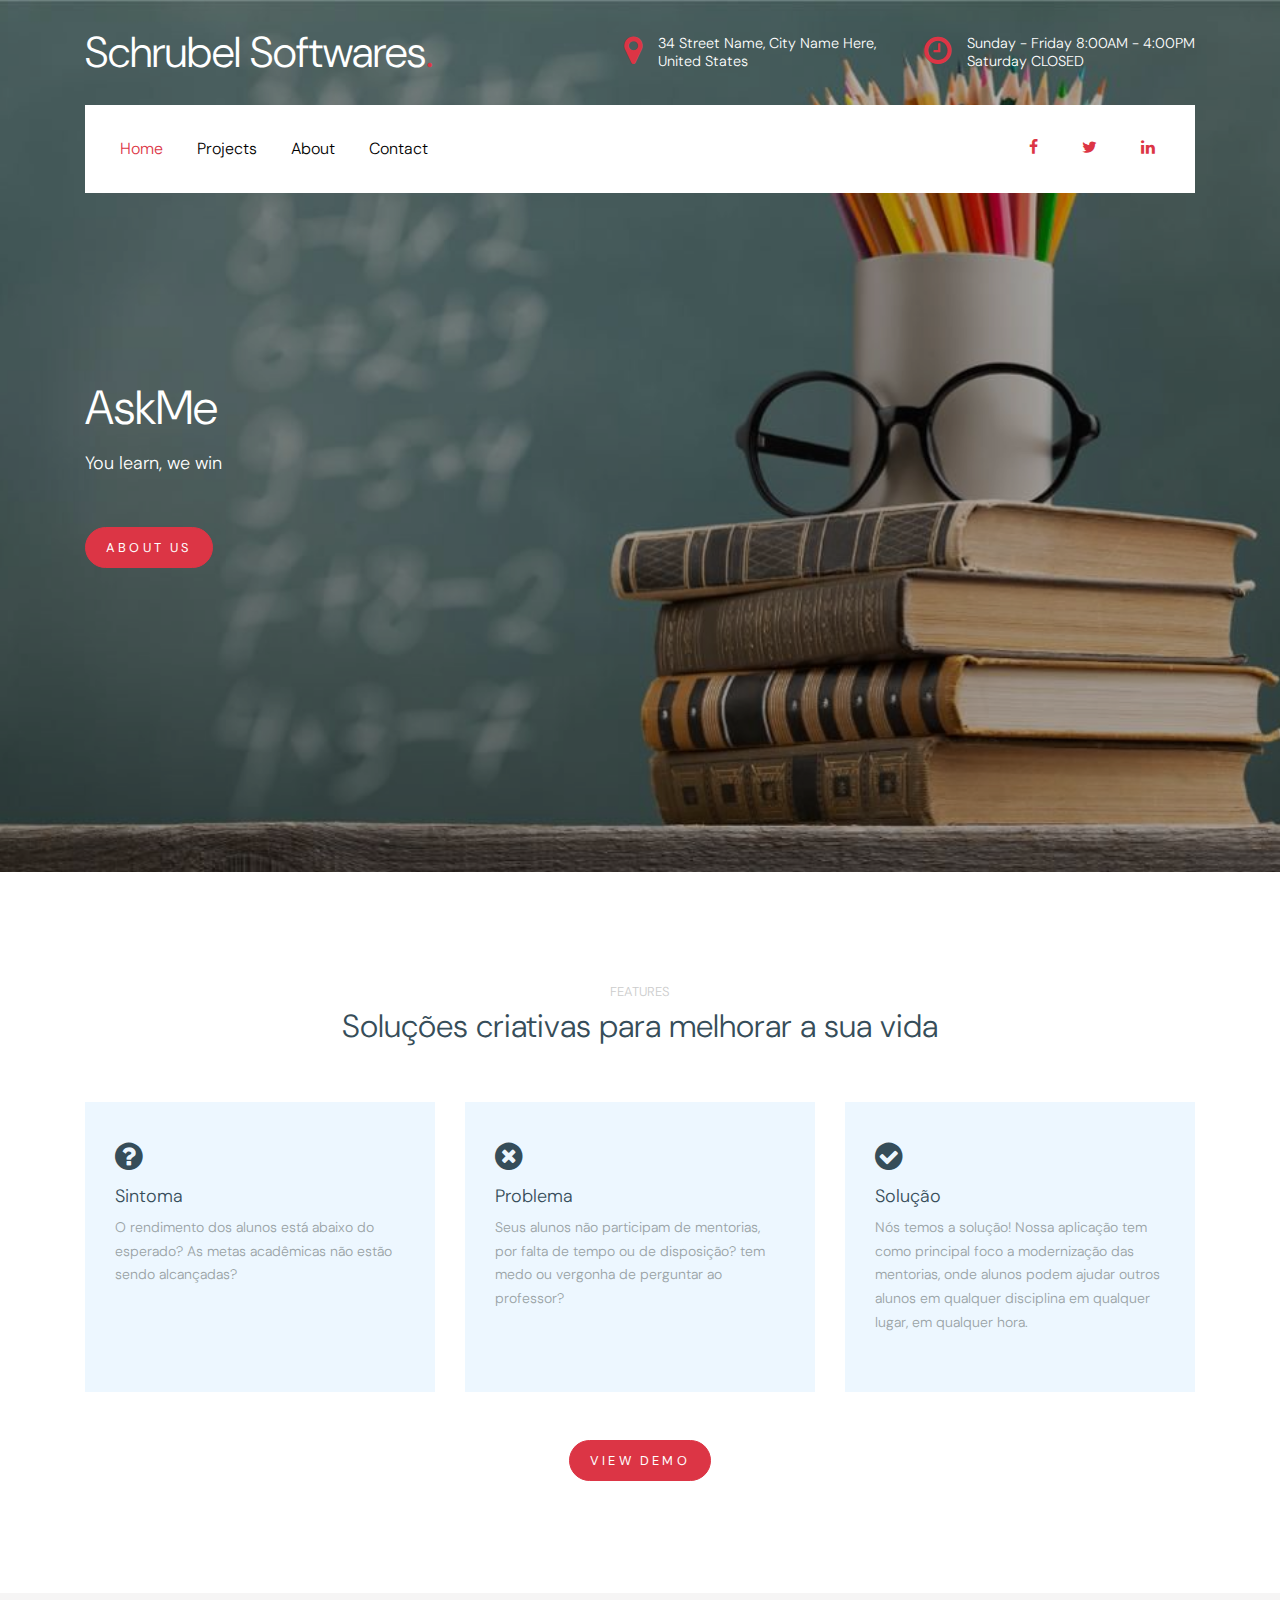
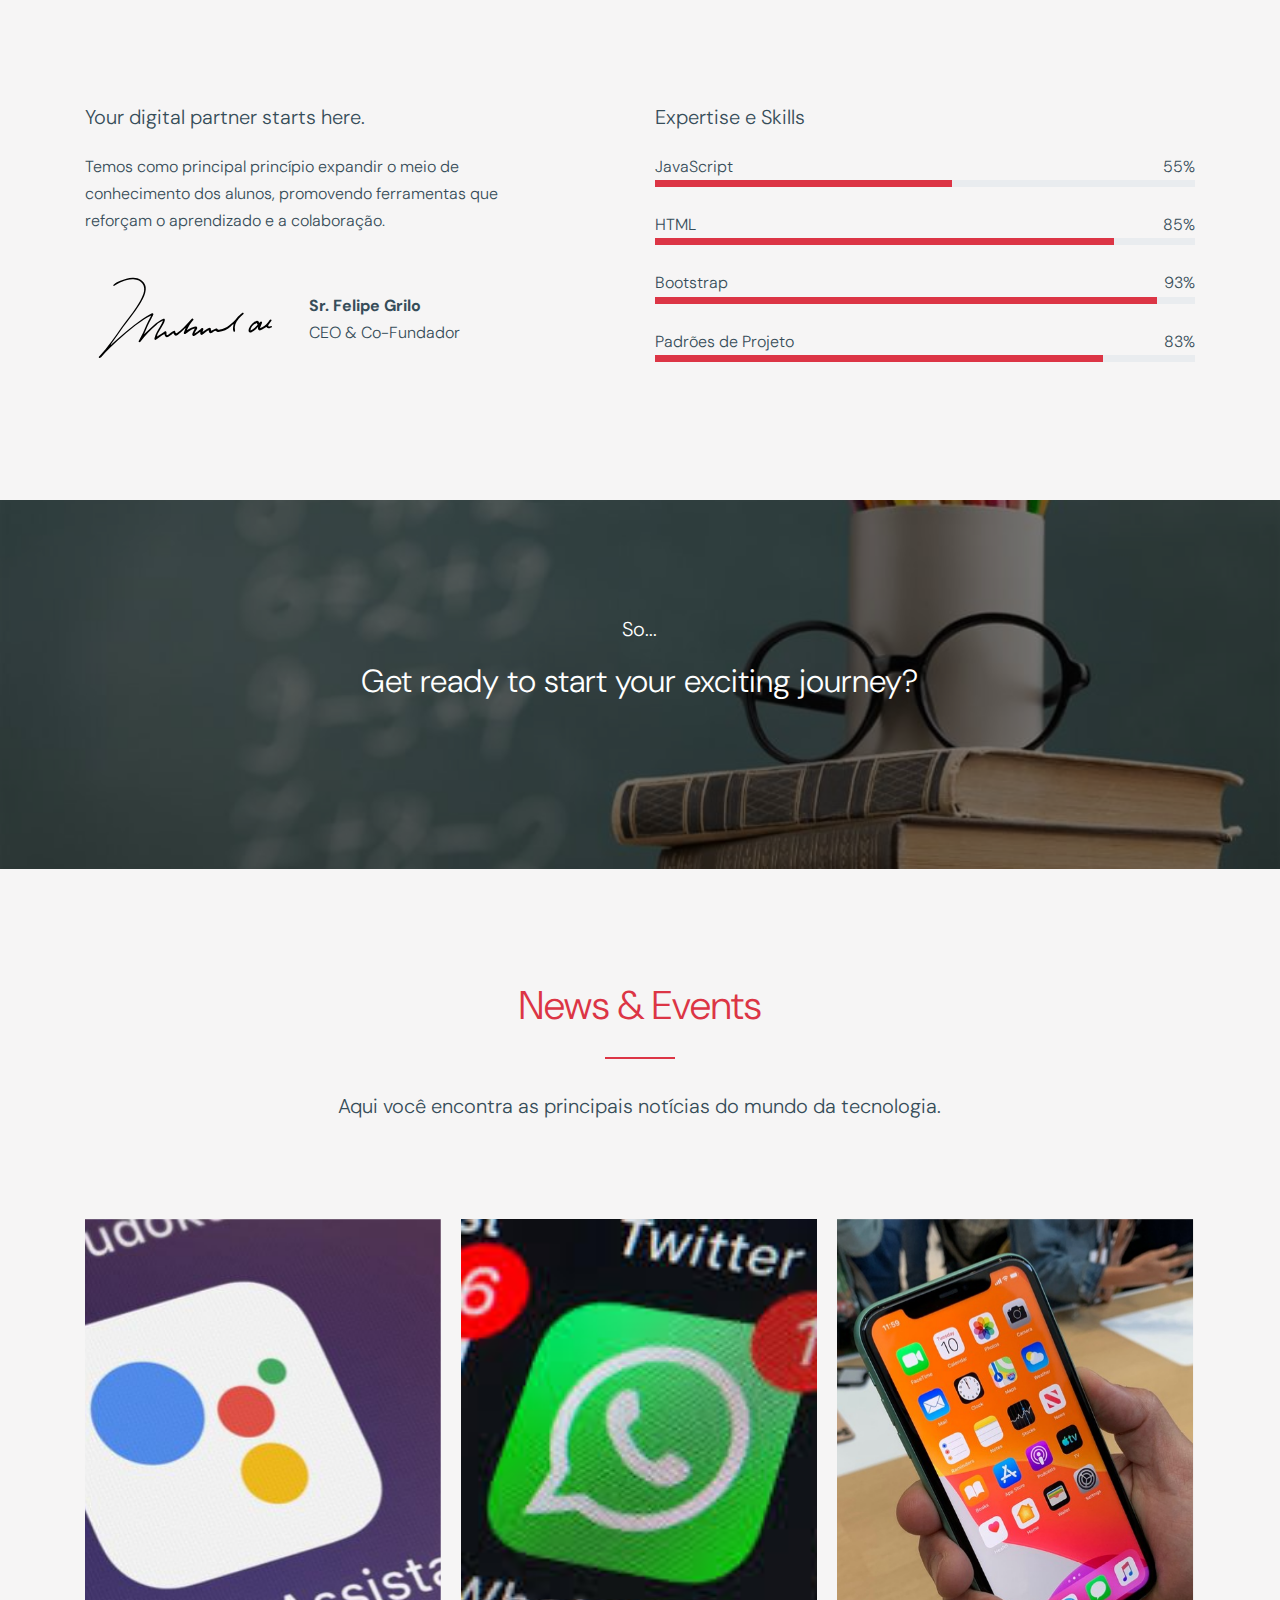
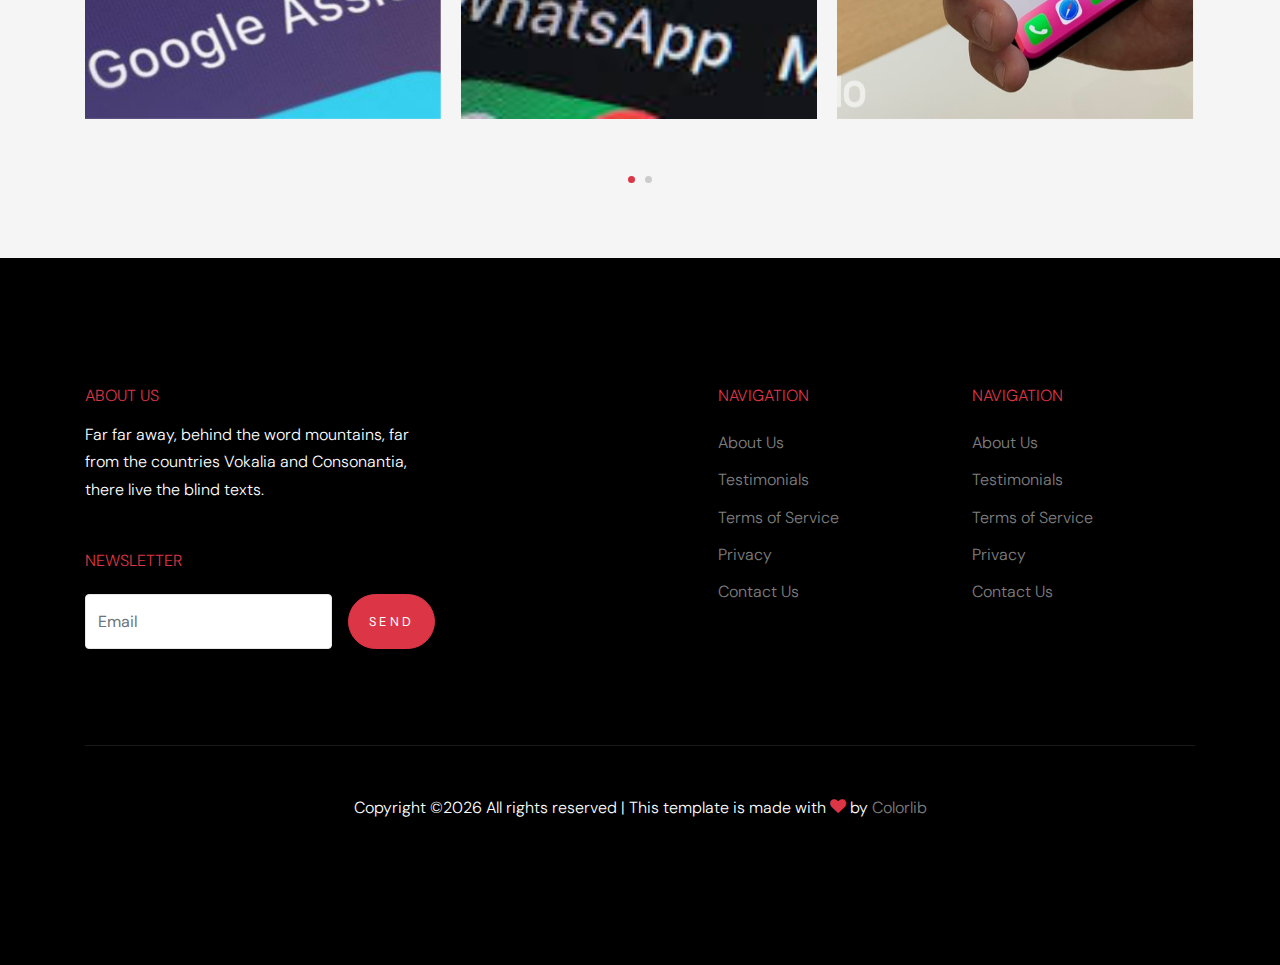
==== commit 6bde2e88: "atualização" ====
--- a/index.html
+++ b/index.html
@@ -2,7 +2,7 @@
 <html lang="en">
 
   <head>
-    <title>Noxen &mdash; Website Template by Colorlib</title>
+    <title>AskMe &mdash;Soluções para educar</title>
     <meta charset="utf-8">
     <meta name="viewport" content="width=device-width, initial-scale=1, shrink-to-fit=no">
 
@@ -77,9 +77,9 @@
               </nav>
 
               <div class="top-social ml-auto">
-                <a href="#"><span class="icon-facebook"></span></a>
-                <a href="#"><span class="icon-twitter"></span></a>
-                <a href="#"><span class="icon-linkedin"></span></a>
+                <a href="https://www.facebook.com/nath.turotakisan"><span class="icon-facebook"></span></a>
+                <a href="https://twitter.com/NahSlipknot"><span class="icon-twitter"></span></a>
+                <a href="https://www.linkedin.com/in/nathalia-fialho-louren%C3%A7o-82b3ba151/"><span class="icon-linkedin"></span></a>
               </div>
           </div>
         </div>
@@ -95,7 +95,7 @@
             <div class="col-md-5 mt-5 pt-5">
               <h1 class="mb-3">AskMe</h1>
               <p>You learn, we win</p>
-              <p class="mt-5"><a href="#" class="btn btn-primary">About Us</a></p>
+              <p class="mt-5"><a href="about.html" class="btn btn-primary">About Us</a></p>
             </div>
             <div class="col-md-6 ml-auto">
                 <img src="" alt="" class="img-fluid">
@@ -145,7 +145,7 @@
         </div>
         <div class="row mt-5">
           <div class="col-lg-12 text-center">
-            <a href="#" class="btn btn-primary">View All Services</a>
+            <a href="https://creator.ionic.io/share/e8bd6fef020b" class="btn btn-primary">View Demo</a>
           </div>
         </div>
       </div>
@@ -290,101 +290,7 @@
 
     
 
-    <!-- <div class="site-section section-3" data-stellar-background-ratio="0.5" style="background-image: url('images/fundo_index.jpg');">
-      <div class="container">
-        <div class="row justify-content-center text-center">
-          <div class="col-7 text-center mb-5">
-            <h2 class="text-white section-heading primary-color-icon text-center">More Services</h2>
-            <p class="lead text-white">Lorem ipsum dolor sit amet, consectetur adipisicing elit. Laboriosam quo doloribus, suscipit libero, voluptate aliquam.</p>
-          </div>
-        </div>
-        <div class="row">
-          <div class="col-lg-4 col-md-6 mb-4">
-            <div class="service-1">
-              <span class="service-1-icon">
-                <span class="icon-attach_money"></span>
-              </span>
-              <div class="service-1-contents">
-                <h3>Consectetur Adipisicing Elit</h3>
-                <p>Lorem ipsum dolor sit amet, consectetur adipisicing elit. Obcaecati, laboriosam.</p>
-              </div>
-            </div>
-          </div>
-          <div class="col-lg-4 col-md-6 mb-4">
-            <div class="service-1">
-              <span class="service-1-icon">
-                <span class="icon-build"></span>
-              </span>
-              <div class="service-1-contents">
-                <h3>Obcaecati Laboriosam</h3>
-                <p>Lorem ipsum dolor sit amet, consectetur adipisicing elit. Obcaecati, laboriosam.</p>
-              </div>
-            </div>
-          </div>
-          <div class="col-lg-4 col-md-6 mb-4">
-            <div class="service-1">
-              <span class="service-1-icon">
-                <span class="icon-photo_camera"></span>
-              </span>
-              <div class="service-1-contents">
-                <h3>Nostrum Suscipit Nobis</h3>
-                <p>Lorem ipsum dolor sit amet, consectetur adipisicing elit. Obcaecati, laboriosam.</p>
-              </div>
-            </div>
-          </div>
-
-          <div class="col-lg-4 col-md-6 mb-4">
-            <div class="service-1">
-              <span class="service-1-icon">
-                <span class="icon-redeem"></span>
-              </span>
-              <div class="service-1-contents">
-                <h3>Harum Molestiae Optio</h3>
-                <p>Lorem ipsum dolor sit amet, consectetur adipisicing elit. Obcaecati, laboriosam.</p>
-              </div>
-            </div>
-          </div>
-          <div class="col-lg-4 col-md-6 mb-4">
-            <div class="service-1">
-              <span class="service-1-icon">
-                <span class="icon-phonelink"></span>
-              </span>
-              <div class="service-1-contents">
-                <h3>Nostrum Suscipit Nobis</h3>
-                <p>Lorem ipsum dolor sit amet, consectetur adipisicing elit. Obcaecati, laboriosam.</p>
-              </div>
-            </div>
-          </div>
-          <div class="col-lg-4 col-md-6 mb-4">
-            <div class="service-1">
-              <span class="service-1-icon">
-                <span class="icon-child_friendly"></span>
-              </span>
-              <div class="service-1-contents">
-                <h3>Eaque Odit Molestias</h3>
-                <p>Lorem ipsum dolor sit amet, consectetur adipisicing elit. Obcaecati, laboriosam.</p>
-              </div>
-            </div>
-          </div>
-
-        </div>
-      </div>
-    </div>
-
-
-    <div class="site-section section-3" data-stellar-background-ratio="0.5" style="background-image: url('');">
-      <div class="container">
-        <div class="row justify-content-center text-center">
-          <div class="col-7 text-center mb-5">
-            <h2 class="text-white section-heading primary-color-icon text-center">Quality Services</h2>
-            <p class="lead text-white mb-5">Lorem ipsum dolor sit amet, consectetur adipisicing elit. Laboriosam quo doloribus, suscipit libero, voluptate aliquam.</p>
-            <p><a href="#" class="btn btn-primary">Contact Us Now</a></p>
-          </div>
-        </div>
-      </div>
-    </div>
-     -->
-
+    
     
 
     <footer class="site-footer">
--- a/css/style.css
+++ b/css/style.css
@@ -1328,10 +1328,12 @@
   text-align: center; }
   .post-entry-1.person-1 img {
     width: 90px;
+    height: 90px;
     border-radius: 50%;
     margin: 0 auto -45px auto; }
   .post-entry-1.person-1 .post-entry-1-contents {
-    padding-top: 4rem; }
+    padding-top: 4rem;
+    height: 400px }
 
 /* carrent */
 .feature-car-rent-box-1 {
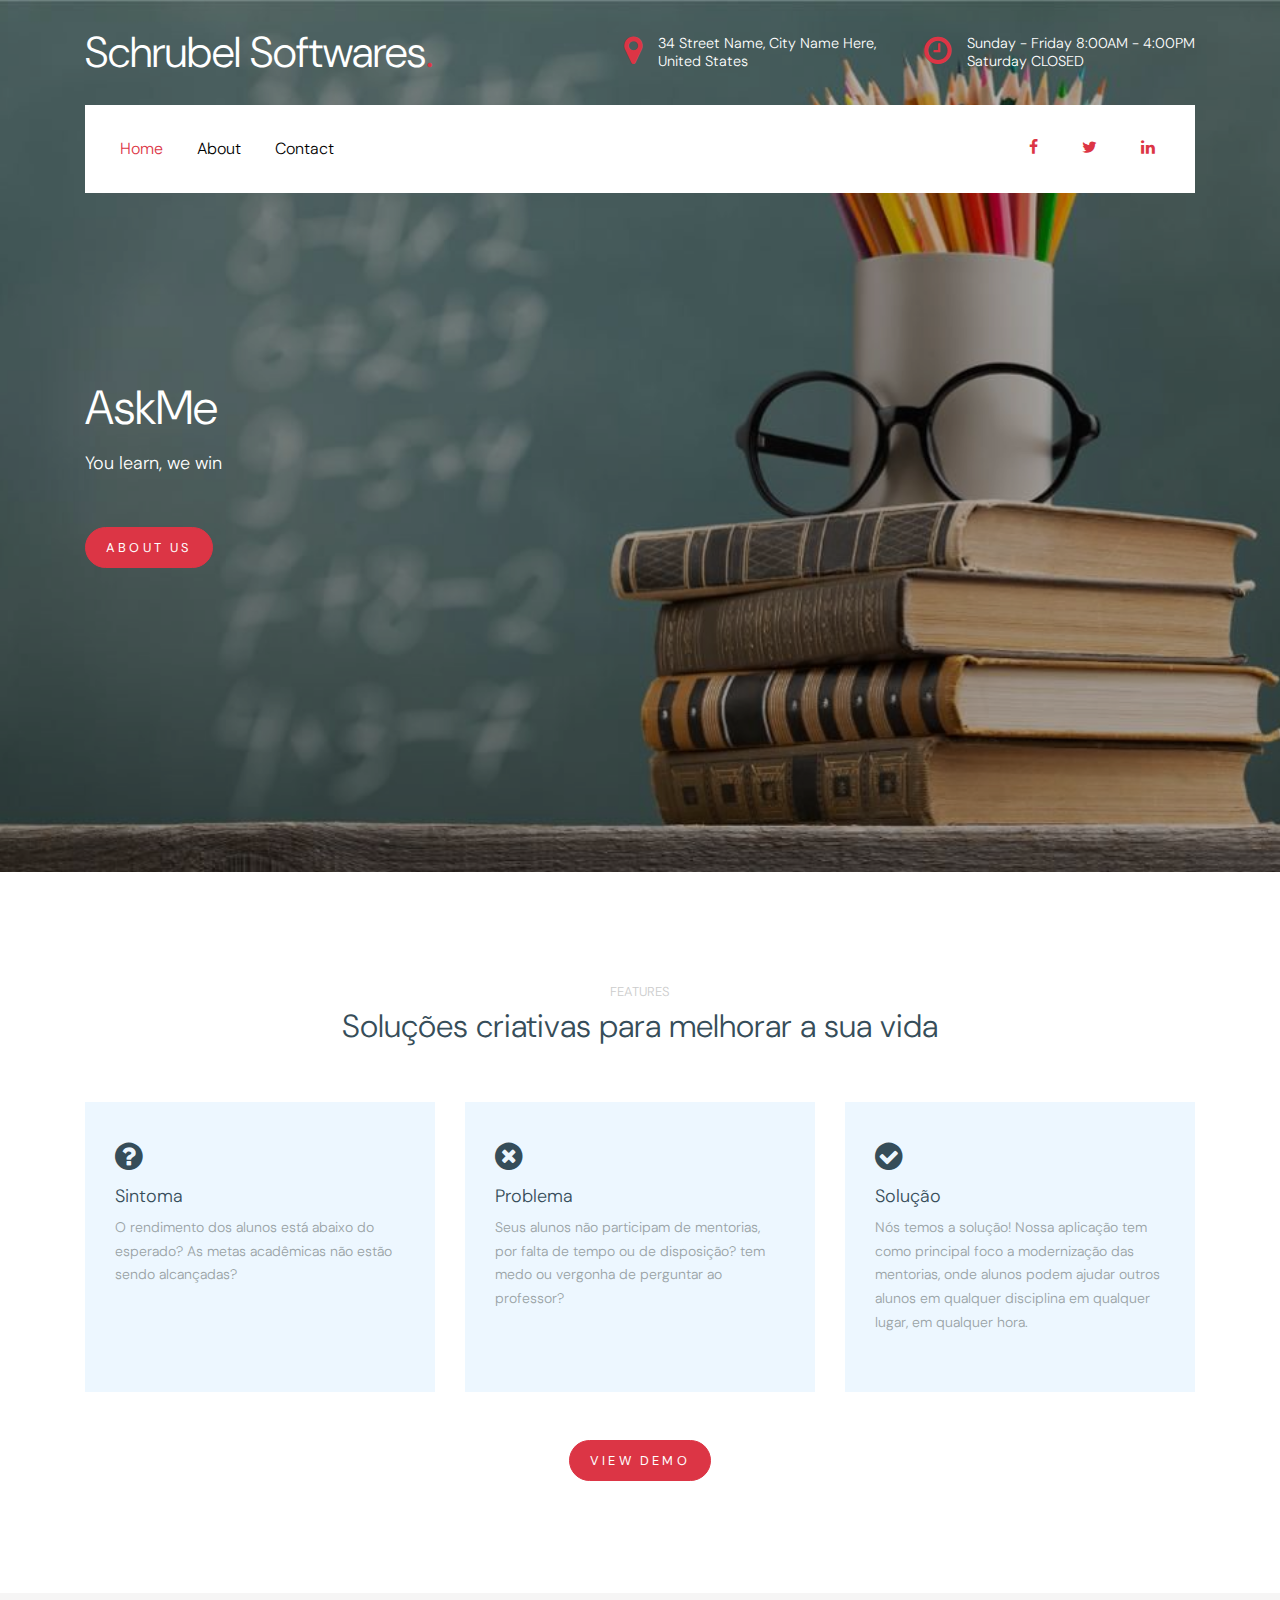
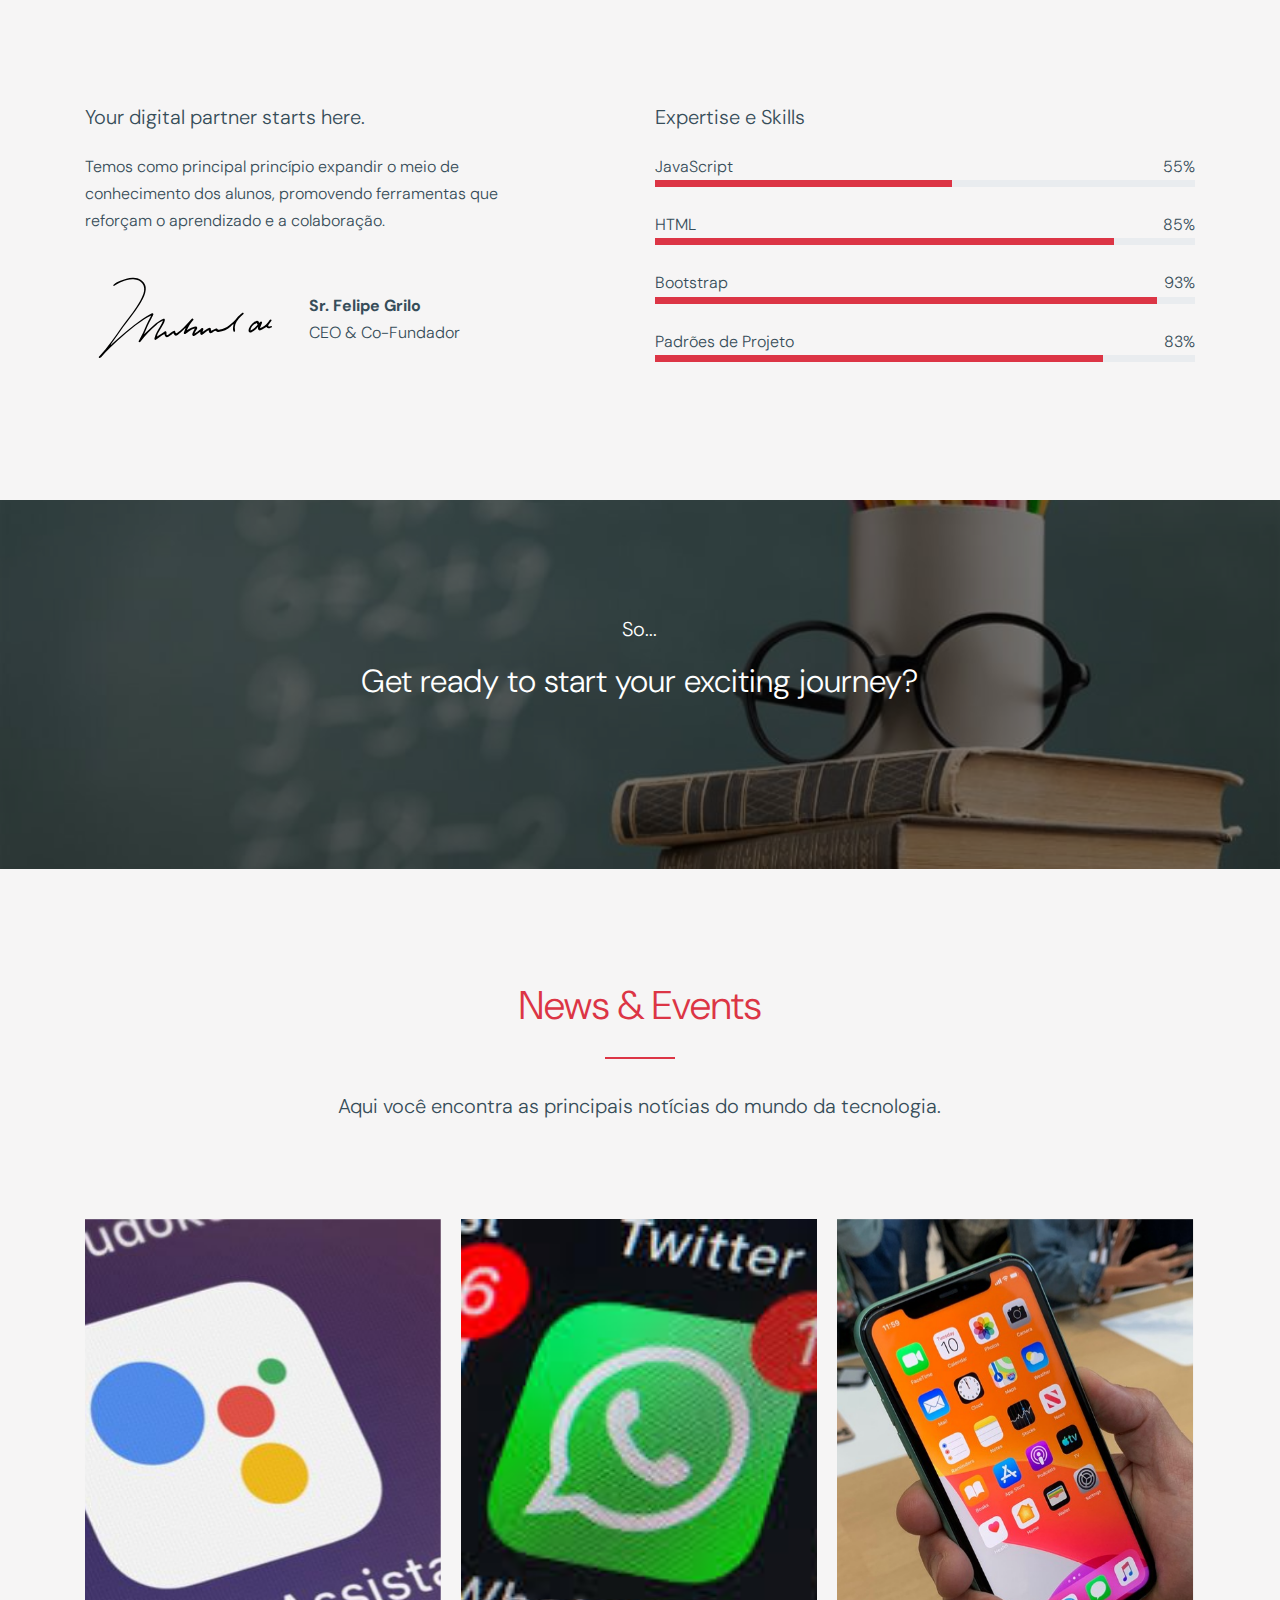
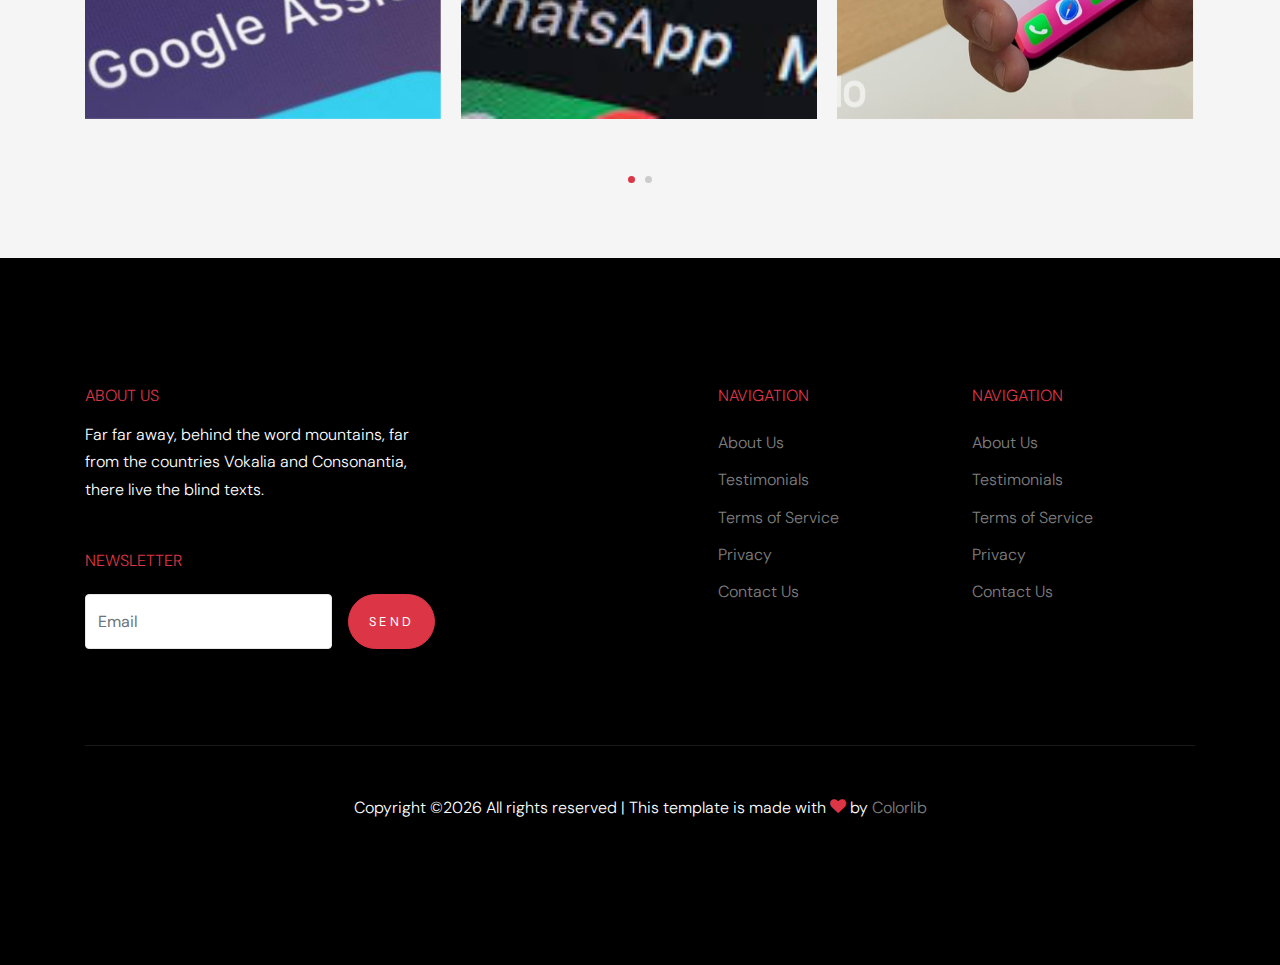
==== commit cf7fba07: "alterações pages" ====
--- a/index.html
+++ b/index.html
@@ -70,7 +70,6 @@
               <nav class="site-navigation text-left mr-auto d-none d-lg-block" role="navigation">
                 <ul class="site-menu main-menu js-clone-nav mr-auto ">
                   <li class="active"><a href="index.html" class="nav-link">Home</a></li>
-                  <li><a href="projects.html" class="nav-link">Projects</a></li>
                   <li><a href="about.html" class="nav-link">About</a></li>
                   <li><a href="contact.html" class="nav-link">Contact</a></li>
                 </ul>
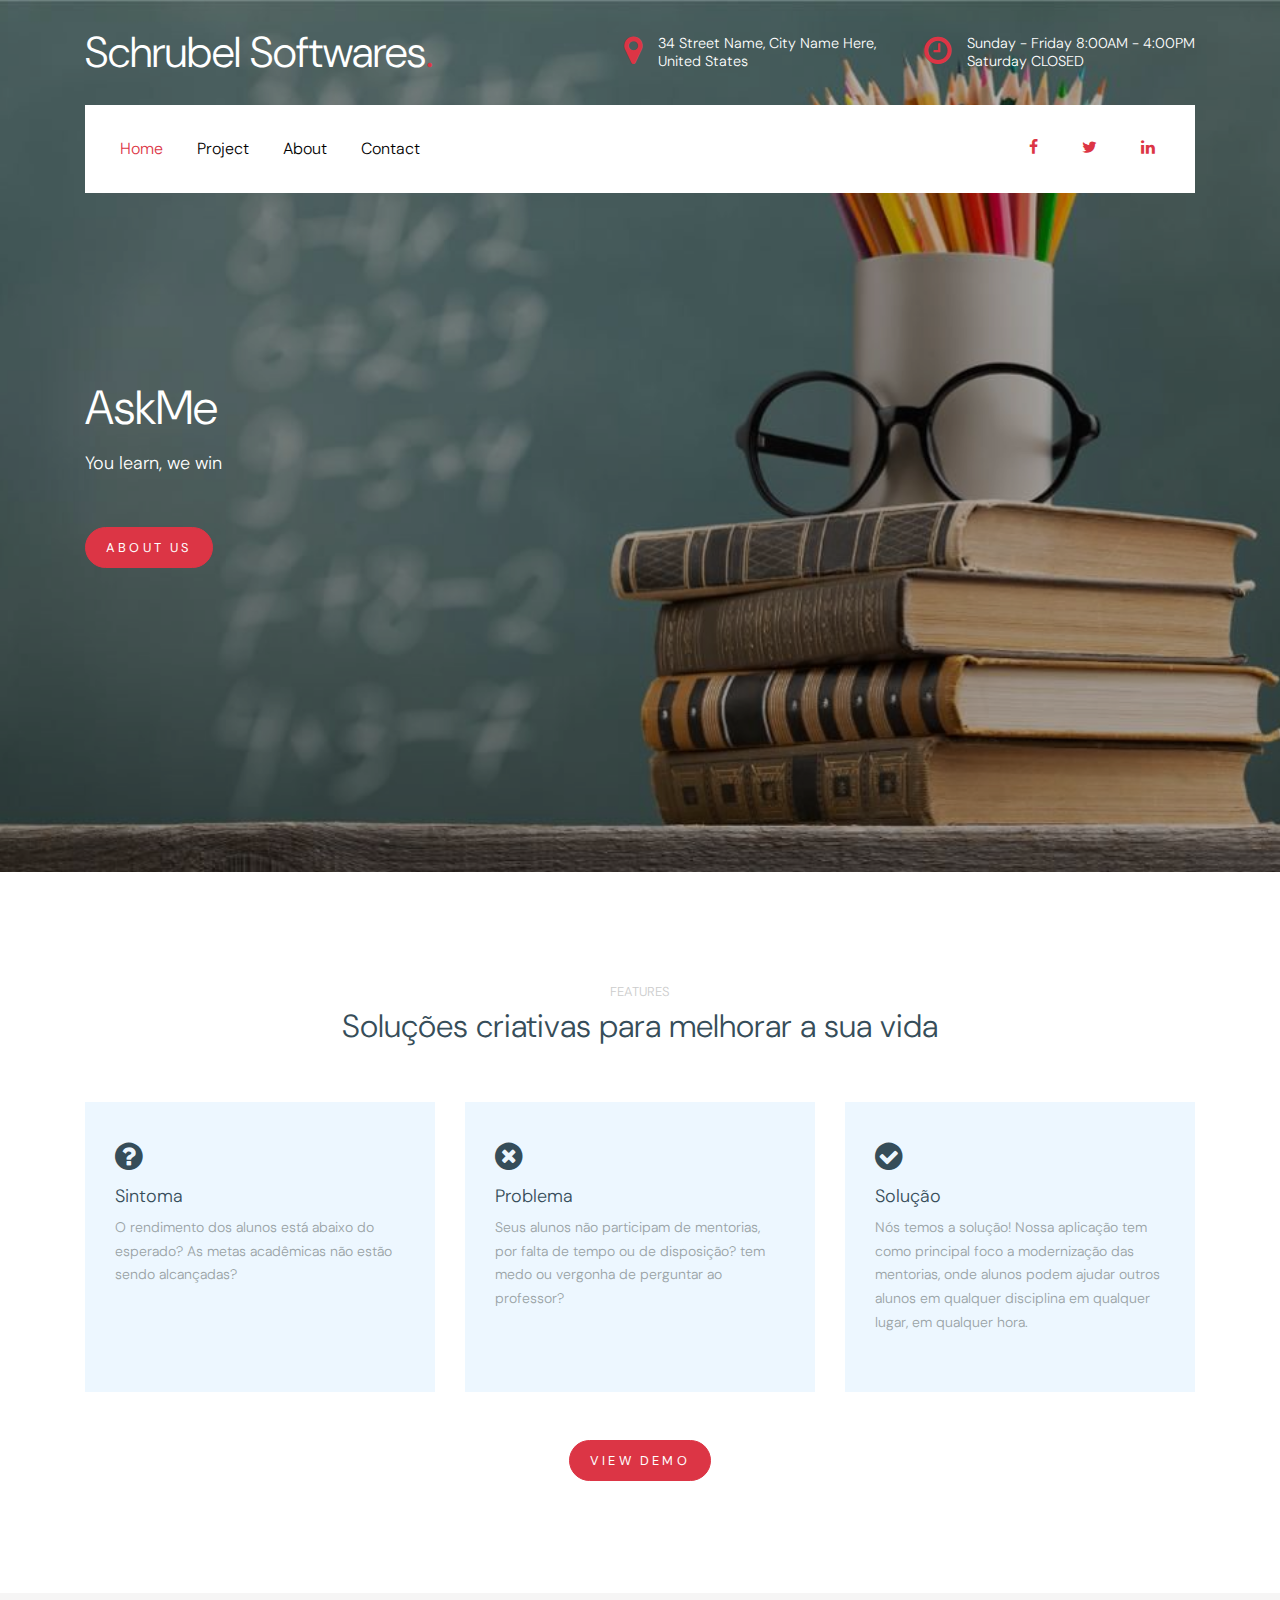
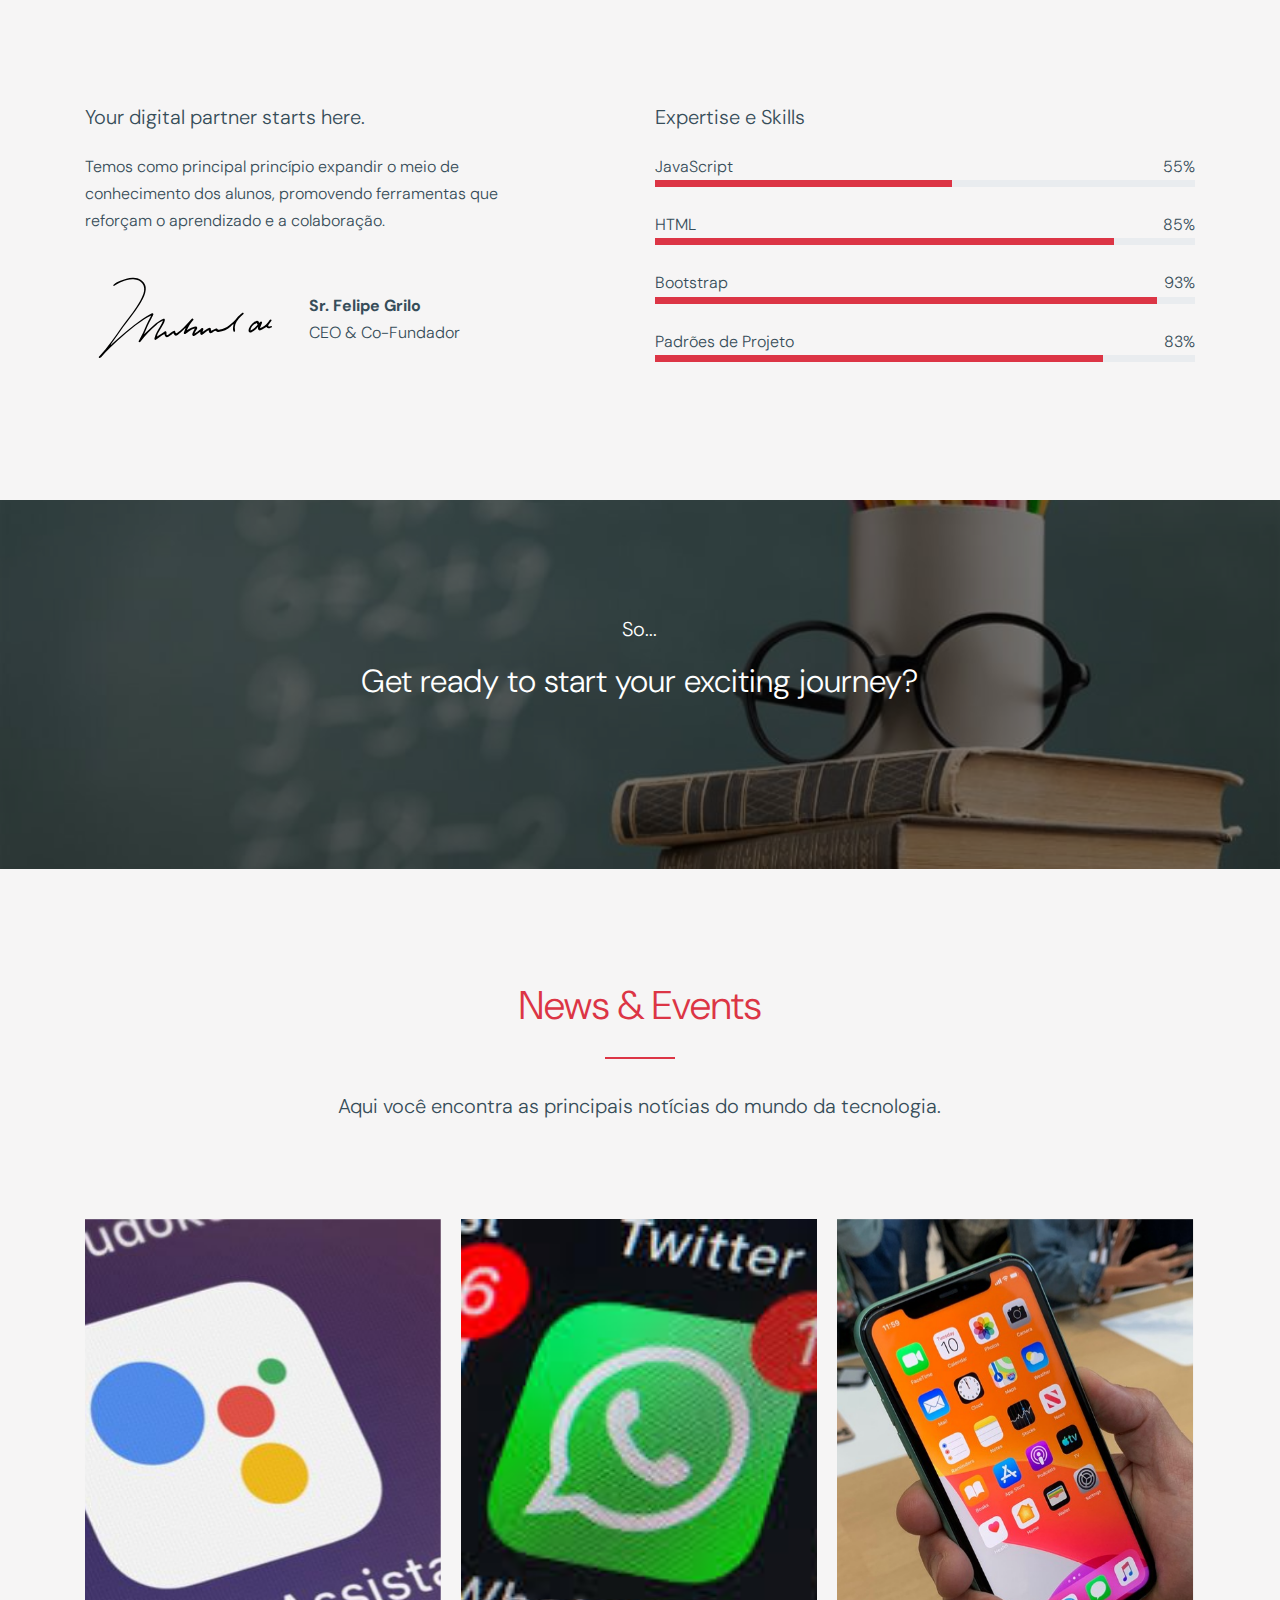
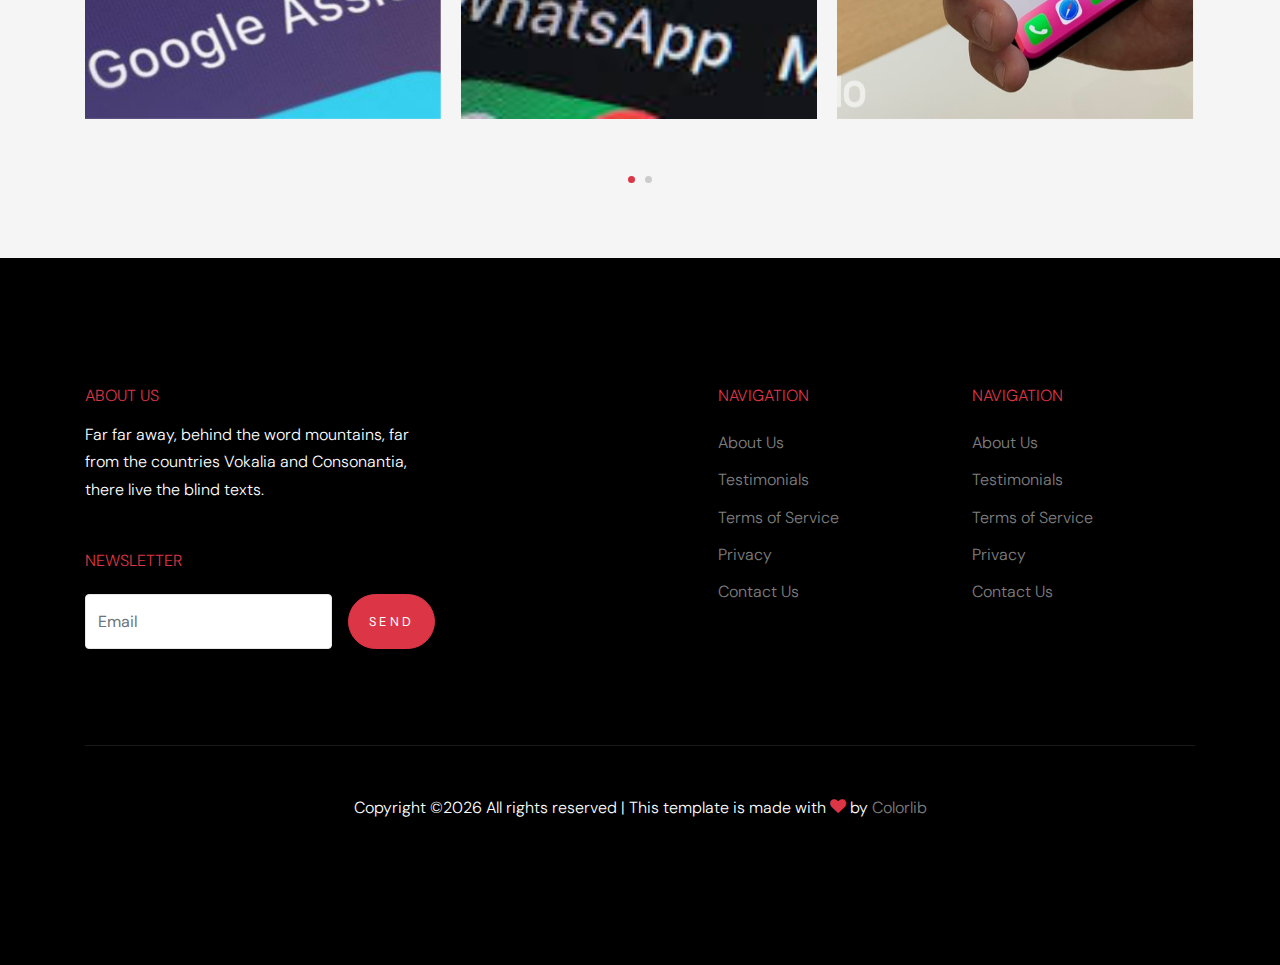
==== commit e70db295: "finalização" ====
--- a/index.html
+++ b/index.html
@@ -70,6 +70,7 @@
               <nav class="site-navigation text-left mr-auto d-none d-lg-block" role="navigation">
                 <ul class="site-menu main-menu js-clone-nav mr-auto ">
                   <li class="active"><a href="index.html" class="nav-link">Home</a></li>
+                  <li><a href="projects.html" class="nav-link">Project</a></li>
                   <li><a href="about.html" class="nav-link">About</a></li>
                   <li><a href="contact.html" class="nav-link">Contact</a></li>
                 </ul>
